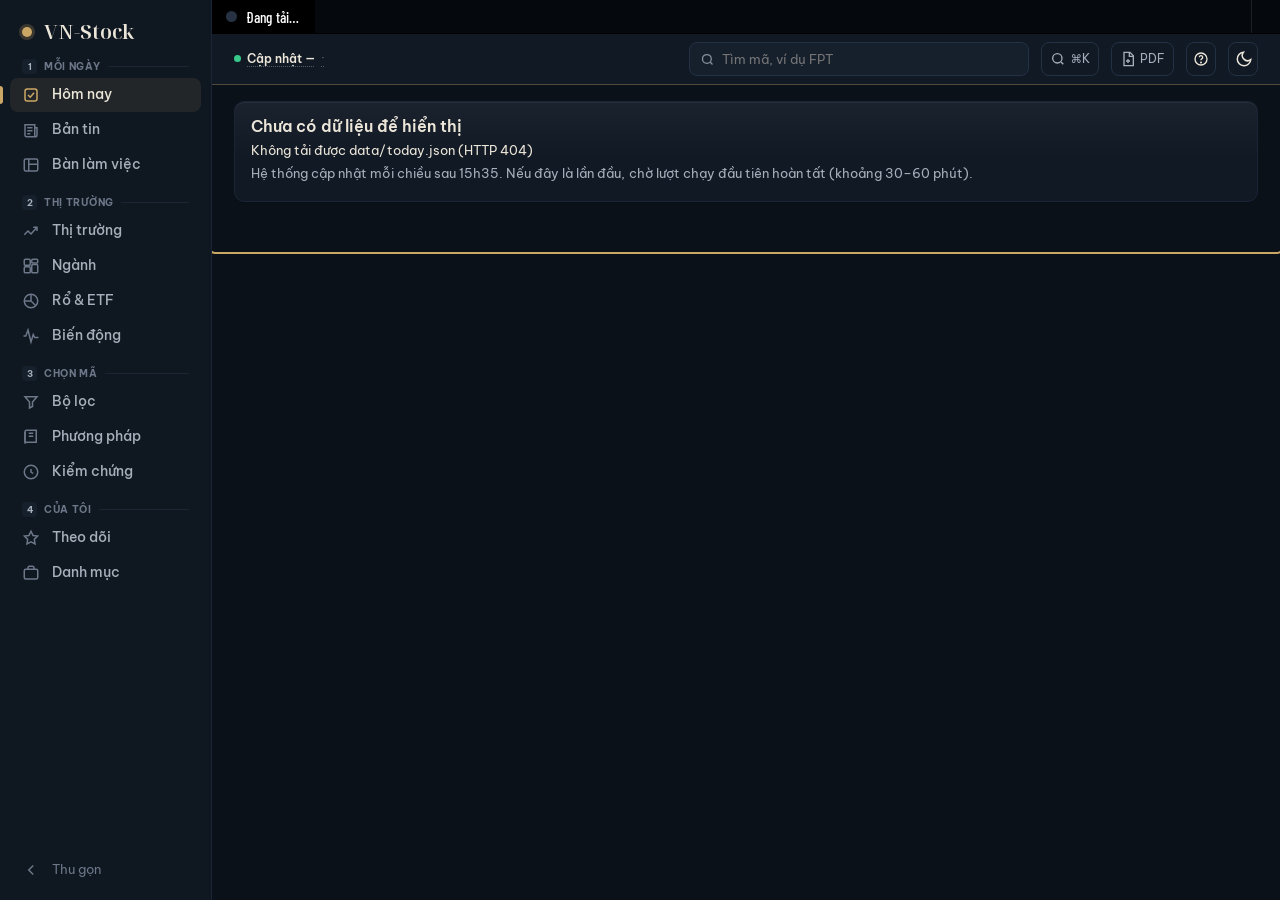
==== site/index.html @ 96131450 "Dividend-aware stops + grouped navigation - Dividend stocks (yield >= 5%, cash 3+ years): no tight t" ====
<!doctype html>
<html lang="vi">
<head>
<meta charset="utf-8">
<meta name="viewport" content="width=device-width,initial-scale=1,viewport-fit=cover">
<meta name="theme-color" content="#0B1119">
<meta name="robots" content="noindex,nofollow">
<title>VN-Stock</title>
<link rel="icon" href="data:image/svg+xml,<svg xmlns='http://www.w3.org/2000/svg' viewBox='0 0 32 32'><rect width='32' height='32' rx='8' fill='%2315202B'/><circle cx='9' cy='16' r='4' fill='%23F0444B' opacity='.4'/><circle cx='16' cy='16' r='4' fill='%23F4C32F' opacity='.4'/><circle cx='23' cy='16' r='4' fill='%232FD08F'/></svg>">
<link rel="manifest" href="manifest.webmanifest">
<script>try{document.documentElement.dataset.theme=JSON.parse(localStorage.getItem("vnstock_theme"))||"dark"}catch(e){document.documentElement.dataset.theme="dark"}</script>
<link rel="stylesheet" href="app.css">
</head>
<body>
<div id="demo"></div>
<div class="board" id="board" aria-label="Bảng điện: chỉ số, độ rộng, danh mục và mã biến động mạnh">
  <a class="bd-light" id="bdLight" href="#/" title="Đèn thị trường"><i></i><span>Đang tải…</span></a>
  <div class="bd-roll" id="ticker" tabindex="0"></div>
  <span class="bd-date" id="bdDate"></span>
</div>
<header class="top">
  <div class="top-in">
    <a class="brand" href="#/"><span class="brand-dot" id="brandDot"></span>VN-Stock</a>
    <span class="upd" id="upd" aria-live="polite"></span>
    <div class="ticker" id="ticker" aria-label="Chỉ số thị trường"></div>
    <div class="search">
      <input id="q" type="search" placeholder="Tìm mã, ví dụ FPT" autocomplete="off" aria-label="Tìm mã cổ phiếu">
      <div class="sugg" id="sugg" hidden></div>
    </div>
    <button class="iconbtn kbtn" data-pal title="Tìm nhanh (Ctrl/⌘+K hoặc phím /)" aria-label="Tìm nhanh"><svg width="16" height="16" viewBox="0 0 24 24" fill="none" stroke="currentColor" stroke-width="2"><circle cx="11" cy="11" r="7"/><path d="M20 20l-3.5-3.5"/></svg><span>⌘K</span></button>
    <button class="iconbtn pdfbtn" id="pdfBtn" title="Xuất PDF (trang này hoặc báo cáo tổng hợp)" aria-label="Xuất PDF"><svg width="16" height="16" viewBox="0 0 24 24" fill="none" stroke="currentColor" stroke-width="2"><path d="M6 2h9l5 5v15H6z"/><path d="M14 2v6h6"/><path d="M9 15h6M12 12v6"/></svg><span>PDF</span></button>
    <button class="iconbtn" id="theme" title="Đổi giao diện sáng/tối" aria-label="Đổi giao diện sáng/tối">
      <svg width="18" height="18" viewBox="0 0 24 24" fill="none" stroke="currentColor" stroke-width="2"><path d="M21 12.8A9 9 0 1 1 11.2 3a7 7 0 0 0 9.8 9.8z"/></svg>
    </button>
  </div>
</header>
<nav class="tabs" id="tabs">
  <span class="nav-g"><i>1</i>Mỗi ngày</span>
  <a href="#/" data-r="today"><svg viewBox="0 0 24 24" fill="none" stroke="currentColor" stroke-width="2"><rect x="4" y="4" width="16" height="16" rx="3"/><path d="M8 12l3 3 5-6"/></svg>Hôm nay</a>
  <a href="#/digest" data-r="digest"><svg viewBox="0 0 24 24" fill="none" stroke="currentColor" stroke-width="2"><path d="M4 5h13v14a2 2 0 0 0 2 2H6a2 2 0 0 1-2-2z"/><path d="M17 9h3v10a2 2 0 0 1-2 2"/><path d="M7 9h7M7 13h7M7 17h4"/></svg>Bản tin</a>
  <a href="#/desk" data-r="desk" class="nav-desk"><svg viewBox="0 0 24 24" fill="none" stroke="currentColor" stroke-width="2"><rect x="3" y="4" width="18" height="16" rx="2"/><path d="M9 4v16M9 11h12"/></svg>Bàn làm việc</a>
  <span class="nav-g"><i>2</i>Thị trường</span>
  <a href="#/market" data-r="market"><svg viewBox="0 0 24 24" fill="none" stroke="currentColor" stroke-width="2"><path d="M3 17l5-5 4 4 8-9"/><path d="M15 7h5v5"/></svg>Thị trường</a>
  <a href="#/sector" data-r="sector"><svg viewBox="0 0 24 24" fill="none" stroke="currentColor" stroke-width="2"><rect x="3" y="3" width="8" height="8" rx="1.5"/><rect x="13" y="3" width="8" height="5" rx="1.5"/><rect x="13" y="10" width="8" height="11" rx="1.5"/><rect x="3" y="13" width="8" height="8" rx="1.5"/></svg>Ngành</a>
  <a href="#/etf" data-r="etf" class="nav-wide"><svg viewBox="0 0 24 24" fill="none" stroke="currentColor" stroke-width="2"><circle cx="12" cy="12" r="9"/><path d="M12 3v9l6.4 6.4"/><path d="M12 12H3"/></svg>Rổ & ETF</a>
  <a href="#/swing" data-r="swing"><svg viewBox="0 0 24 24" fill="none" stroke="currentColor" stroke-width="2"><path d="M2 12h3l3-8 4 16 3-10 2 4h5"/></svg>Biến động</a>
  <span class="nav-g"><i>3</i>Chọn mã</span>
  <a href="#/screener" data-r="screener"><svg viewBox="0 0 24 24" fill="none" stroke="currentColor" stroke-width="2"><path d="M4 5h16l-6 7v6l-4 2v-8z"/></svg>Bộ lọc</a>
  <a href="#/guide" data-r="guide" class="nav-desk"><svg viewBox="0 0 24 24" fill="none" stroke="currentColor" stroke-width="2"><path d="M4 5a2 2 0 0 1 2-2h13v16H6a2 2 0 0 0-2 2z"/><path d="M4 19V5M9 7h6M9 11h6"/></svg>Phương pháp</a>
  <a href="#/backtest" data-r="backtest"><svg viewBox="0 0 24 24" fill="none" stroke="currentColor" stroke-width="2"><path d="M12 8v4l3 2"/><circle cx="12" cy="12" r="9"/></svg>Kiểm chứng</a>
  <span class="nav-g"><i>4</i>Của tôi</span>
  <a href="#/watch" data-r="watch"><svg viewBox="0 0 24 24" fill="none" stroke="currentColor" stroke-width="2"><path d="M12 3l2.7 5.6 6.1.9-4.4 4.3 1 6.1L12 17l-5.4 2.9 1-6.1L3.2 9.5l6.1-.9z"/></svg>Theo dõi</a>
  <a href="#/portfolio" data-r="portfolio"><svg viewBox="0 0 24 24" fill="none" stroke="currentColor" stroke-width="2"><rect x="3" y="7" width="18" height="13" rx="2"/><path d="M8 7V5a2 2 0 0 1 2-2h4a2 2 0 0 1 2 2v2"/></svg>Danh mục</a>
</nav>
<main id="app" tabindex="-1"><p class="muted">Đang tải…</p></main>
<script src="vendor/lightweight-charts.standalone.production.js"></script>
<script src="glossary.js"></script>
<script src="app.js"></script>
</body>
</html>
---- site/app.css ----
@font-face{font-family:"Be Vietnam Pro";font-weight:400;font-display:swap;src:url(vendor/fonts/be-vietnam-pro-vietnamese-400-normal.woff2) format("woff2");unicode-range:U+0102-0103,U+0110-0111,U+0128-0129,U+0168-0169,U+01A0-01A1,U+01AF-01B0,U+0300-0301,U+0303-0304,U+0308-0309,U+0323,U+0329,U+1EA0-1EF9,U+20AB}
@font-face{font-family:"Be Vietnam Pro";font-weight:400;font-display:swap;src:url(vendor/fonts/be-vietnam-pro-latin-ext-400-normal.woff2) format("woff2");unicode-range:U+0100-02BA,U+02BD-02C5,U+02C7-02CC,U+02CE-02D7,U+02DD-02FF,U+1D00-1DBF,U+1E00-1E9F,U+1EF2-1EFF,U+2020,U+20A0-20AB,U+20AD-20C0}
@font-face{font-family:"Be Vietnam Pro";font-weight:400;font-display:swap;src:url(vendor/fonts/be-vietnam-pro-latin-400-normal.woff2) format("woff2");unicode-range:U+0000-00FF,U+0131,U+0152-0153,U+02BB-02BC,U+02C6,U+02DA,U+02DC,U+2000-206F,U+20AC,U+2122,U+2191,U+2193,U+2212,U+2215}
@font-face{font-family:"Be Vietnam Pro";font-weight:500;font-display:swap;src:url(vendor/fonts/be-vietnam-pro-vietnamese-500-normal.woff2) format("woff2");unicode-range:U+0102-0103,U+0110-0111,U+0128-0129,U+0168-0169,U+01A0-01A1,U+01AF-01B0,U+0300-0301,U+0303-0304,U+0308-0309,U+0323,U+0329,U+1EA0-1EF9,U+20AB}
@font-face{font-family:"Be Vietnam Pro";font-weight:500;font-display:swap;src:url(vendor/fonts/be-vietnam-pro-latin-ext-500-normal.woff2) format("woff2");unicode-range:U+0100-02BA,U+02BD-02C5,U+02C7-02CC,U+02CE-02D7,U+02DD-02FF,U+1D00-1DBF,U+1E00-1E9F,U+1EF2-1EFF,U+2020,U+20A0-20AB,U+20AD-20C0}
@font-face{font-family:"Be Vietnam Pro";font-weight:500;font-display:swap;src:url(vendor/fonts/be-vietnam-pro-latin-500-normal.woff2) format("woff2");unicode-range:U+0000-00FF,U+0131,U+0152-0153,U+02BB-02BC,U+02C6,U+02DA,U+02DC,U+2000-206F,U+20AC,U+2122,U+2191,U+2193,U+2212,U+2215}
@font-face{font-family:"Be Vietnam Pro";font-weight:600;font-display:swap;src:url(vendor/fonts/be-vietnam-pro-vietnamese-600-normal.woff2) format("woff2");unicode-range:U+0102-0103,U+0110-0111,U+0128-0129,U+0168-0169,U+01A0-01A1,U+01AF-01B0,U+0300-0301,U+0303-0304,U+0308-0309,U+0323,U+0329,U+1EA0-1EF9,U+20AB}
@font-face{font-family:"Be Vietnam Pro";font-weight:600;font-display:swap;src:url(vendor/fonts/be-vietnam-pro-latin-ext-600-normal.woff2) format("woff2");unicode-range:U+0100-02BA,U+02BD-02C5,U+02C7-02CC,U+02CE-02D7,U+02DD-02FF,U+1D00-1DBF,U+1E00-1E9F,U+1EF2-1EFF,U+2020,U+20A0-20AB,U+20AD-20C0}
@font-face{font-family:"Be Vietnam Pro";font-weight:600;font-display:swap;src:url(vendor/fonts/be-vietnam-pro-latin-600-normal.woff2) format("woff2");unicode-range:U+0000-00FF,U+0131,U+0152-0153,U+02BB-02BC,U+02C6,U+02DA,U+02DC,U+2000-206F,U+20AC,U+2122,U+2191,U+2193,U+2212,U+2215}
@font-face{font-family:"Be Vietnam Pro";font-weight:700;font-display:swap;src:url(vendor/fonts/be-vietnam-pro-vietnamese-700-normal.woff2) format("woff2");unicode-range:U+0102-0103,U+0110-0111,U+0128-0129,U+0168-0169,U+01A0-01A1,U+01AF-01B0,U+0300-0301,U+0303-0304,U+0308-0309,U+0323,U+0329,U+1EA0-1EF9,U+20AB}
@font-face{font-family:"Be Vietnam Pro";font-weight:700;font-display:swap;src:url(vendor/fonts/be-vietnam-pro-latin-ext-700-normal.woff2) format("woff2");unicode-range:U+0100-02BA,U+02BD-02C5,U+02C7-02CC,U+02CE-02D7,U+02DD-02FF,U+1D00-1DBF,U+1E00-1E9F,U+1EF2-1EFF,U+2020,U+20A0-20AB,U+20AD-20C0}
@font-face{font-family:"Be Vietnam Pro";font-weight:700;font-display:swap;src:url(vendor/fonts/be-vietnam-pro-latin-700-normal.woff2) format("woff2");unicode-range:U+0000-00FF,U+0131,U+0152-0153,U+02BB-02BC,U+02C6,U+02DA,U+02DC,U+2000-206F,U+20AC,U+2122,U+2191,U+2193,U+2212,U+2215}

@font-face{font-family:"Barlow Condensed";font-weight:500;font-display:swap;src:url(vendor/fonts/barlow-condensed-vietnamese-500-normal.woff2) format("woff2");unicode-range:U+0102-0103,U+0110-0111,U+0128-0129,U+0168-0169,U+01A0-01A1,U+01AF-01B0,U+0300-0301,U+0303-0304,U+0308-0309,U+0323,U+0329,U+1EA0-1EF9,U+20AB}
@font-face{font-family:"Barlow Condensed";font-weight:500;font-display:swap;src:url(vendor/fonts/barlow-condensed-latin-ext-500-normal.woff2) format("woff2");unicode-range:U+0100-02BA,U+02BD-02C5,U+02C7-02CC,U+02CE-02D7,U+02DD-02FF,U+1D00-1DBF,U+1E00-1E9F,U+1EF2-1EFF,U+2020,U+20A0-20AB,U+20AD-20C0}
@font-face{font-family:"Barlow Condensed";font-weight:500;font-display:swap;src:url(vendor/fonts/barlow-condensed-latin-500-normal.woff2) format("woff2");unicode-range:U+0000-00FF,U+0131,U+0152-0153,U+02BB-02BC,U+02C6,U+02DA,U+02DC,U+2000-206F,U+20AC,U+2122,U+2191,U+2193,U+2212,U+2215,U+25A0,U+25B2,U+25BC}
@font-face{font-family:"Barlow Condensed";font-weight:600;font-display:swap;src:url(vendor/fonts/barlow-condensed-vietnamese-600-normal.woff2) format("woff2");unicode-range:U+0102-0103,U+0110-0111,U+0128-0129,U+0168-0169,U+01A0-01A1,U+01AF-01B0,U+0300-0301,U+0303-0304,U+0308-0309,U+0323,U+0329,U+1EA0-1EF9,U+20AB}
@font-face{font-family:"Barlow Condensed";font-weight:600;font-display:swap;src:url(vendor/fonts/barlow-condensed-latin-ext-600-normal.woff2) format("woff2");unicode-range:U+0100-02BA,U+02BD-02C5,U+02C7-02CC,U+02CE-02D7,U+02DD-02FF,U+1D00-1DBF,U+1E00-1E9F,U+1EF2-1EFF,U+2020,U+20A0-20AB,U+20AD-20C0}
@font-face{font-family:"Barlow Condensed";font-weight:600;font-display:swap;src:url(vendor/fonts/barlow-condensed-latin-600-normal.woff2) format("woff2");unicode-range:U+0000-00FF,U+0131,U+0152-0153,U+02BB-02BC,U+02C6,U+02DA,U+02DC,U+2000-206F,U+20AC,U+2122,U+2191,U+2193,U+2212,U+2215,U+25A0,U+25B2,U+25BC}
@font-face{font-family:"Barlow Condensed";font-weight:700;font-display:swap;src:url(vendor/fonts/barlow-condensed-vietnamese-700-normal.woff2) format("woff2");unicode-range:U+0102-0103,U+0110-0111,U+0128-0129,U+0168-0169,U+01A0-01A1,U+01AF-01B0,U+0300-0301,U+0303-0304,U+0308-0309,U+0323,U+0329,U+1EA0-1EF9,U+20AB}
@font-face{font-family:"Barlow Condensed";font-weight:700;font-display:swap;src:url(vendor/fonts/barlow-condensed-latin-ext-700-normal.woff2) format("woff2");unicode-range:U+0100-02BA,U+02BD-02C5,U+02C7-02CC,U+02CE-02D7,U+02DD-02FF,U+1D00-1DBF,U+1E00-1E9F,U+1EF2-1EFF,U+2020,U+20A0-20AB,U+20AD-20C0}
@font-face{font-family:"Barlow Condensed";font-weight:700;font-display:swap;src:url(vendor/fonts/barlow-condensed-latin-700-normal.woff2) format("woff2");unicode-range:U+0000-00FF,U+0131,U+0152-0153,U+02BB-02BC,U+02C6,U+02DA,U+02DC,U+2000-206F,U+20AC,U+2122,U+2191,U+2193,U+2212,U+2215,U+25A0,U+25B2,U+25BC}

/* Bàn làm việc VN-Stock: dày thông tin, bảng gọn, màu theo quy ước bảng điện VN */
:root{
  --bg:#EEF1F5; --surface:#FFFFFF; --sunk:#F3F5F8; --sunk-2:#E7EBF0; --ink:#121A24; --ink-2:#4F5B6B; --ink-3:#8590A0;
  --line:#DCE1E8; --line-2:#EBEEF2; --brand:#1F3C88; --brand-2:#E6ECF8; --brand-ink:#FFFFFF;
  --up:#08875B; --down:#D22F35; --ref:#A87C00; --ceil:#8E2FC9; --floor:#137FB0;
  --up-bg:#E2F4EC; --down-bg:#FBE7E8; --ref-bg:#FAF1D8;
  --lamp-off:#C4CBD5;
  --r:8px; --r-s:5px;
  color-scheme:light;
}
@media (prefers-color-scheme:dark){:root:not([data-theme="light"]){
  --bg:#0B1016; --surface:#121921; --sunk:#171F29; --sunk-2:#1D2732; --ink:#E4E9F0; --ink-2:#9DA9B8; --ink-3:#6B7888;
  --line:#243040; --line-2:#1C2531; --brand:#8FA8F5; --brand-2:#1B2640; --brand-ink:#0B1016;
  --up:#2CC08A; --down:#F25A60; --ref:#E3B83A; --ceil:#C27DF2; --floor:#4AB7E6;
  --up-bg:#10301F; --down-bg:#3A181A; --ref-bg:#342A0E; --lamp-off:#2A3442; color-scheme:dark;
}}
:root[data-theme="dark"]{
  --bg:#0B1016; --surface:#121921; --sunk:#171F29; --sunk-2:#1D2732; --ink:#E4E9F0; --ink-2:#9DA9B8; --ink-3:#6B7888;
  --line:#243040; --line-2:#1C2531; --brand:#8FA8F5; --brand-2:#1B2640; --brand-ink:#0B1016;
  --up:#2CC08A; --down:#F25A60; --ref:#E3B83A; --ceil:#C27DF2; --floor:#4AB7E6;
  --up-bg:#10301F; --down-bg:#3A181A; --ref-bg:#342A0E; --lamp-off:#2A3442; color-scheme:dark;
}

*{box-sizing:border-box}
html{-webkit-text-size-adjust:100%}
body{margin:0;background:var(--bg);color:var(--ink);font:400 13px/1.45 "Be Vietnam Pro",system-ui,sans-serif;
  font-variant-numeric:tabular-nums;padding-bottom:64px}
@media (max-width:700px){body{font-size:13.5px}}
a{color:var(--brand);text-decoration:none}
a:hover{text-decoration:underline}
button,input,select,textarea{font:inherit;color:inherit}
:focus-visible{outline:2px solid var(--brand);outline-offset:1px;border-radius:3px}
h1,h2,h3{line-height:1.25;margin:0;text-wrap:balance}
h1{font-size:1.25rem;font-weight:700;letter-spacing:-.01em}
h2{font-size:.98rem;font-weight:700}
h3{font-size:.9rem;font-weight:600}
p{margin:.35em 0}
small,.muted{color:var(--ink-2)}
.faint{color:var(--ink-3)}
.up{color:var(--up)} .down{color:var(--down)} .ref{color:var(--ref)} .ceil{color:var(--ceil)} .floor{color:var(--floor)}
.num{text-align:right;white-space:nowrap}
b,strong{font-weight:600}

/* ---------- khung ---------- */
.top{position:sticky;top:env(safe-area-inset-top,0px);z-index:35;background:var(--surface);border-bottom:1px solid var(--line)}
.top-in{max-width:1760px;margin:0 auto;padding:6px 14px;display:flex;gap:10px;align-items:center}
.brand{font-weight:700;font-size:.95rem;display:flex;gap:7px;align-items:center;color:var(--ink);white-space:nowrap}
.brand-dot{width:9px;height:9px;border-radius:50%;background:var(--lamp-off)}
.ticker{display:flex;gap:14px;overflow:hidden;flex:1;min-width:0;font-size:.82rem;white-space:nowrap;mask-image:linear-gradient(90deg,#000 92%,transparent)}
.ticker span b{font-weight:600;margin-right:4px}
.search{width:240px;position:relative;flex:none}
.search input{width:100%;padding:5px 10px;border-radius:6px;border:1px solid var(--line);background:var(--sunk)}
.sugg{position:absolute;left:0;right:0;top:110%;background:var(--surface);border:1px solid var(--line);
  border-radius:var(--r);box-shadow:0 8px 24px rgba(0,0,0,.12);max-height:340px;overflow:auto;z-index:40}
.sugg a{display:flex;gap:8px;padding:6px 10px;color:var(--ink);align-items:center}
.sugg a:hover,.sugg a.on{background:var(--sunk);text-decoration:none}
.iconbtn{border:1px solid var(--line);background:var(--surface);border-radius:6px;width:30px;height:30px;
  display:grid;place-items:center;cursor:pointer;flex:none}
@media (max-width:700px){.ticker{display:none}.search{flex:1;width:auto}}
main{max-width:1760px;margin:0 auto;padding:12px 14px 40px}
.tabs{position:fixed;bottom:0;left:0;right:0;z-index:30;background:var(--surface);border-top:1px solid var(--line);
  display:grid;grid-template-columns:repeat(6,1fr);padding-bottom:env(safe-area-inset-bottom,0px)}
.tabs a{display:flex;flex-direction:column;align-items:center;gap:1px;padding:6px 2px 7px;color:var(--ink-2);font-size:.68rem;font-weight:500}
.tabs a svg{width:20px;height:20px}
.tabs a.on{color:var(--brand)}
.tabs a:hover{text-decoration:none}
@media (min-width:980px){
  body{padding-bottom:0}
  .tabs{position:sticky;top:43px;bottom:auto;border-top:0;border-bottom:1px solid var(--line);background:var(--surface);
    display:flex;justify-content:flex-start;gap:0;padding:0 max(14px,calc((100vw - 1480px)/2 + 14px))}
  .tabs a{flex-direction:row;gap:6px;font-size:.84rem;padding:7px 14px;border-bottom:2px solid transparent}
  .tabs a.on{border-bottom-color:var(--brand)}
  .tabs a svg{width:15px;height:15px}
}

/* ---------- lưới & khối ---------- */
.g{display:grid;gap:10px;grid-template-columns:minmax(0,1fr)}
.g>*,.stack>*,.picks>*,.rows>*,.pickw>*,.pick>*{min-width:0}
.g>*{min-width:0}
.g{align-items:start}
@media (min-width:860px){
  .g2{grid-template-columns:1fr 1fr}.g3{grid-template-columns:repeat(3,1fr)}.g4{grid-template-columns:repeat(4,1fr)}
  .g-side{grid-template-columns:260px 1fr}.g-main{grid-template-columns:minmax(0,2fr) minmax(0,1fr)}
  .g-today{grid-template-columns:300px minmax(0,1fr) 320px}
  .span2{grid-column:span 2}.span3{grid-column:span 3}
}
@media (min-width:860px) and (max-width:1180px){.g-today{grid-template-columns:280px minmax(0,1fr)}.g-today>.col3{grid-column:1/-1}}
.panel{background:var(--surface);border:1px solid var(--line);border-radius:var(--r);padding:10px 12px;min-width:0}
.panel.flush{padding:0;overflow:hidden}
.ph{display:flex;align-items:baseline;gap:8px;margin:0 0 8px;flex-wrap:wrap}
.panel.flush .ph{padding:9px 12px 0;margin-bottom:6px}
.ph h2,.ph h3{font-size:.88rem}
.ph .meta{margin-left:auto;color:var(--ink-3);font-size:.76rem}
.sec{margin-top:12px}
.stack{display:grid;gap:10px;align-content:start;grid-template-columns:minmax(0,1fr)}
.note{background:var(--ref-bg);border-radius:6px;padding:7px 10px;font-size:.82rem}
.demo-banner{background:var(--down);color:#fff;text-align:center;padding:4px 12px;font-size:.8rem;font-weight:600}
.pill{display:inline-flex;align-items:center;gap:3px;padding:1px 7px;border-radius:999px;font-size:.72rem;font-weight:600;
  background:var(--sunk-2);color:var(--ink-2);white-space:nowrap;line-height:1.5}
.pill.buy{background:var(--up-bg);color:var(--up)}
.pill.sell{background:var(--down-bg);color:var(--down)}
.pill.wait{background:var(--ref-bg);color:var(--ref)}
.pill.brand{background:var(--brand-2);color:var(--brand)}
.btn{display:inline-flex;align-items:center;gap:5px;border:1px solid var(--line);background:var(--surface);
  border-radius:6px;padding:5px 11px;cursor:pointer;font-weight:600;font-size:.84rem}
.btn.primary{background:var(--brand);color:var(--brand-ink);border-color:var(--brand)}
.btn:disabled{opacity:.5;cursor:default}
.seg{display:inline-flex;background:var(--sunk-2);border-radius:6px;padding:2px;gap:1px;flex-wrap:wrap}
.seg button{border:0;background:transparent;padding:3px 9px;border-radius:5px;cursor:pointer;font-size:.78rem;color:var(--ink-2)}
.seg button.on{background:var(--surface);color:var(--ink);font-weight:600;box-shadow:0 1px 2px rgba(0,0,0,.08)}
details>summary{cursor:pointer;color:var(--brand);font-weight:500;list-style:none}
details>summary::-webkit-details-marker{display:none}
details>summary::before{content:"▸ "}
details[open]>summary::before{content:"▾ "}

/* ---------- chỉ số dạng lưới (KPI) ---------- */
.kpis{display:grid;grid-template-columns:repeat(auto-fill,minmax(108px,1fr));gap:0;border:1px solid var(--line-2);border-radius:6px;overflow:hidden}
.kpis>div{padding:5px 8px;border-right:1px solid var(--line-2);border-bottom:1px solid var(--line-2);min-width:0}
.kpis dt{font-size:.7rem;color:var(--ink-3);white-space:nowrap;overflow:hidden;text-overflow:ellipsis}
.kpis dd{margin:0;font-weight:600;font-size:.86rem;white-space:nowrap;overflow:hidden;text-overflow:ellipsis}
.kpis.lg dd{font-size:1rem}
.kv{display:grid;grid-template-columns:auto 1fr;gap:3px 12px;font-size:.84rem}
.kv dt{color:var(--ink-2)} .kv dd{margin:0;text-align:right;font-weight:600}

/* ---------- đèn thị trường (điểm nhấn duy nhất) ---------- */
.lamps{display:inline-flex;gap:6px;padding:6px 8px;background:#10161E;border-radius:999px}
.lamp{width:22px;height:22px;border-radius:50%;background:var(--lamp-off);opacity:.3}
.lamp.on{opacity:1}
.lamp.red.on{background:#F0444B;box-shadow:0 0 0 3px rgba(240,68,75,.25),0 0 18px rgba(240,68,75,.7)}
.lamp.yellow.on{background:#F4C32F;box-shadow:0 0 0 3px rgba(244,195,47,.25),0 0 18px rgba(244,195,47,.7)}
.lamp.green.on{background:#2FD08F;box-shadow:0 0 0 3px rgba(47,208,143,.25),0 0 18px rgba(47,208,143,.7)}
.signal{display:flex;gap:12px;align-items:center}
.exposure{font-size:1.5rem;font-weight:700;line-height:1;letter-spacing:-.02em}
.checks{list-style:none;padding:0;margin:6px 0 0;display:grid;gap:2px;font-size:.8rem}
.checks li::before{content:"✕";display:inline-block;width:1.3em;color:var(--down);font-weight:700}
.checks li.ok::before{content:"✓";color:var(--up)}

/* ---------- bảng ---------- */
.tw{overflow:auto;-webkit-overflow-scrolling:touch;max-width:100%}
.tw.tall{max-height:72vh}
table{border-collapse:collapse;width:100%;font-size:.8rem}
th,td{padding:4px 7px;text-align:right;white-space:nowrap;border-bottom:1px solid var(--line-2)}
th{font-weight:600;color:var(--ink-2);background:var(--sunk);position:sticky;top:0;z-index:2;cursor:pointer;user-select:none;font-size:.74rem}
th.l,td.l{text-align:left}
td.sym,th.sym{text-align:left;position:sticky;left:0;z-index:1;background:var(--surface);font-weight:700}
th.sym{z-index:3;background:var(--sunk)}
td.sym a{color:var(--ink)}
tbody tr:hover td{background:var(--sunk)}
tr.hl td{background:var(--brand-2)}
th.sorted::after{content:" ▾"} th.sorted.asc::after{content:" ▴"}
td.wrap{white-space:normal;min-width:180px}
.bar{display:inline-block;height:5px;border-radius:3px;vertical-align:middle;margin-right:5px}
.score{display:inline-block;min-width:28px;padding:0 4px;border-radius:4px;font-weight:600;text-align:center;font-size:.76rem}
.minibar{position:relative;height:6px;background:var(--sunk-2);border-radius:3px;min-width:46px}
.minibar i{position:absolute;left:0;top:0;bottom:0;border-radius:3px}

/* ---------- danh sách hành động ---------- */
.acts{display:grid;gap:6px}
.act{display:grid;grid-template-columns:4px 1fr;background:var(--surface);border:1px solid var(--line);border-radius:6px;overflow:hidden;color:inherit}
.act:hover{text-decoration:none;border-color:var(--brand)}
.act::before{content:"";background:var(--up)}
.act.sell::before{background:var(--down)} .act.wait::before{background:var(--ref)} .act.hold::before{background:var(--ink-3)}
.act-in{padding:7px 10px;display:grid;gap:4px}
.act-head{display:flex;gap:7px;align-items:baseline;flex-wrap:wrap}
.sym{font-weight:700;letter-spacing:.01em}
.act .sym{font-size:1rem}
.act-nums{display:grid;grid-template-columns:repeat(4,minmax(0,1fr));gap:2px 10px;font-size:.8rem}
.act-nums small{display:block;font-size:.68rem;color:var(--ink-3)}
.why{font-size:.78rem;color:var(--ink-2)}
.empty{padding:16px;text-align:center;color:var(--ink-2);border:1px dashed var(--line);border-radius:6px;font-size:.84rem}

/* ---------- bộ lọc ---------- */
.filters{display:flex;flex-wrap:wrap;gap:8px;align-items:flex-end}
.field{display:grid;gap:2px}
.field label{font-size:.7rem;color:var(--ink-2)}
.field input,.field select{padding:4px 7px;border:1px solid var(--line);border-radius:5px;background:var(--surface);min-width:0}
.field.w60 input{width:64px}.field.w90 input,.field.w90 select{width:96px}.field.w140 select,.field.w140 input{width:150px}.field.w200 select{width:210px}
.views{display:flex;gap:4px;flex-wrap:wrap;margin:8px 0}
.views button{border:1px solid var(--line);background:var(--surface);border-radius:999px;padding:3px 11px;font-size:.78rem;cursor:pointer}
.views button.on{background:var(--brand);color:var(--brand-ink);border-color:var(--brand)}
.weights{display:grid;gap:6px;grid-template-columns:repeat(auto-fill,minmax(220px,1fr))}
.w-item{border:1px solid var(--line-2);border-radius:6px;padding:6px 9px}
.w-item header{display:flex;justify-content:space-between;align-items:center;gap:6px;font-size:.8rem}
.w-item input[type=range]{width:100%;margin:2px 0}
.w-item p{font-size:.72rem;color:var(--ink-2);margin:0}
.w-item .rel{font-size:.7rem}

/* ---------- ngành ---------- */
.sec-list{display:grid;gap:1px;max-height:78vh;overflow:auto}
.sec-list button{display:grid;grid-template-columns:1fr auto auto;gap:6px;text-align:left;border:0;background:transparent;padding:5px 8px;border-radius:5px;cursor:pointer;font-size:.8rem;align-items:center}
.sec-list button:hover{background:var(--sunk)}
.sec-list button.on{background:var(--brand-2);color:var(--brand);font-weight:600}
.sec-list button.sub{padding-left:20px;font-size:.76rem;color:var(--ink-2)}
.quad{display:inline-block;width:8px;height:8px;border-radius:2px;margin-right:5px;vertical-align:0}
.podium{display:grid;gap:8px;grid-template-columns:repeat(auto-fill,minmax(200px,1fr))}
.podium .panel{border-top:3px solid var(--brand)}
.podium .rank{font-size:.72rem;color:var(--ink-3)}

/* ---------- chi tiết mã ---------- */
.stock-head{display:flex;flex-wrap:wrap;gap:4px 16px;align-items:flex-end;margin-bottom:8px}
.stock-head .px{font-size:1.7rem;font-weight:700;line-height:1}
.chart{height:400px;border:1px solid var(--line);border-radius:var(--r);overflow:hidden;background:var(--surface)}
.chart.sm{height:230px}.chart.xs{height:130px}.chart.md{height:300px}
.toolbar{display:flex;flex-wrap:wrap;gap:4px;margin:6px 0;align-items:center}
.chip{border:1px solid var(--line);background:var(--surface);border-radius:999px;padding:2px 9px;font-size:.74rem;cursor:pointer}
.chip.on{background:var(--brand);color:var(--brand-ink);border-color:var(--brand)}
.subtabs{display:flex;gap:2px;overflow-x:auto;border-bottom:1px solid var(--line);margin:10px 0}
.subtabs button{border:0;background:none;padding:7px 11px;cursor:pointer;color:var(--ink-2);font-weight:500;font-size:.84rem;
  border-bottom:2px solid transparent;white-space:nowrap}
.subtabs button.on{color:var(--ink);border-bottom-color:var(--brand)}
.gauge{height:6px;border-radius:3px;background:linear-gradient(90deg,var(--down),var(--ref),var(--up));position:relative;margin:6px 0 10px}
.gauge i{position:absolute;top:-4px;width:3px;height:14px;border-radius:2px;background:var(--ink);transform:translateX(-1px)}
.vrange{position:relative;height:50px;margin:6px 4px 2px}
.vrange .track{position:absolute;left:0;right:0;top:22px;height:7px;border-radius:4px;background:var(--sunk-2)}
.vrange .zone{position:absolute;top:22px;height:7px;border-radius:4px}
.vrange .mk{position:absolute;top:6px;transform:translateX(-50%);font-size:.68rem;text-align:center;white-space:nowrap}
.vrange .mk::after{content:"";display:block;width:2px;height:20px;margin:2px auto 0;background:currentColor}
.svgchart{width:100%;height:auto;display:block}
.svgchart text{fill:var(--ink-2);font-size:10px}
.leg{display:flex;flex-wrap:wrap;gap:10px;font-size:.74rem;color:var(--ink-2)}
.leg i{display:inline-block;width:9px;height:9px;border-radius:2px;margin-right:4px;vertical-align:-1px}
.tags{display:flex;flex-wrap:wrap;gap:4px}
.ev{display:grid;grid-template-columns:78px 1fr;gap:2px 8px;font-size:.8rem;padding:4px 0;border-bottom:1px dashed var(--line-2)}
.ev:last-child{border-bottom:0}
.ev time{color:var(--ink-3);font-size:.74rem}
.assump{display:grid;gap:8px;grid-template-columns:repeat(auto-fill,minmax(150px,1fr))}
.heat{display:grid;gap:3px;grid-template-columns:repeat(auto-fill,minmax(128px,1fr))}
.heat a{border-radius:5px;padding:6px 8px;color:#fff;font-size:.74rem;line-height:1.3}
.heat a:hover{text-decoration:none;filter:brightness(1.1)}
.heat b{display:block;font-size:.9rem}
.form-row{display:grid;gap:8px;grid-template-columns:1.1fr 1fr 1fr 1.2fr auto;align-items:end}
@media (max-width:640px){.form-row{grid-template-columns:1fr 1fr}}
.toast{position:fixed;left:50%;bottom:80px;transform:translateX(-50%);background:var(--ink);color:var(--bg);
  padding:7px 14px;border-radius:999px;font-size:.84rem;z-index:50}
.fp{display:grid;grid-template-columns:52px 1fr 1fr;gap:1px 6px;font-size:.72rem;align-items:center}
.fp .b,.fp .s{height:12px;border-radius:2px}
.fp .s{justify-self:end;background:var(--down)} .fp .b{background:var(--up)}
.fp .p{text-align:right;color:var(--ink-2)}
.fp .p.poc{color:var(--ink);font-weight:700}
@media (prefers-reduced-motion:no-preference){
  .lamp.on{animation:glow 2.4s ease-in-out 1}
  @keyframes glow{0%{filter:brightness(.6)}40%{filter:brightness(1.25)}100%{filter:none}}
}
/* ---------- tiện ích bố cục ---------- */
.only-m{display:block}.only-d{display:none}
@media (min-width:860px){.only-m{display:none}.only-d{display:block}.sec-list.only-d{display:grid}}
.act-in .tags .pill{font-weight:500;font-size:.7rem}
.ph select{font-size:.76rem;padding:2px 4px;border:1px solid var(--line);border-radius:5px;background:var(--surface)}
.podium .checks{margin:6px 0}
.ticker>span{display:inline-flex;gap:3px;align-items:baseline}
.kpis.c2{grid-template-columns:repeat(2,minmax(0,1fr))}
.kpis.c2 dd{white-space:normal}
.gtree{display:grid;gap:6px;grid-template-columns:repeat(auto-fill,minmax(230px,1fr));max-height:420px;overflow:auto;padding:2px}
.gnode{border:1px solid var(--line-2);border-radius:6px;padding:5px 8px;display:grid;gap:1px;align-content:start}
.gnode label{display:flex;gap:5px;align-items:center;font-size:.78rem;cursor:pointer}
.gnode .gind{padding-left:16px;color:var(--ink-2);font-size:.74rem}

/* ---------- định giá so sánh (P/E nổi bật) ---------- */
.hero{border-color:color-mix(in srgb,var(--brand) 45%,var(--line));box-shadow:inset 3px 0 0 var(--brand)}
.hlp{border-color:color-mix(in srgb,var(--brand) 30%,var(--line))}
.bigs{display:grid;gap:6px;grid-template-columns:repeat(auto-fill,minmax(140px,1fr))}
.bigs.c2{grid-template-columns:repeat(2,minmax(0,1fr))}
.big{border:1px solid var(--line-2);border-radius:6px;padding:6px 9px;display:grid;gap:1px;min-width:0}
.big>small{font-size:.7rem;color:var(--ink-3)}
.big>b{font-size:1.35rem;font-weight:700;line-height:1.15;letter-spacing:-.01em}
.big>b small{font-size:.8rem;font-weight:500;color:var(--ink-2)}
.big>span{font-size:.72rem;color:var(--ink-2)}
.big.hlb{background:var(--brand-2);border-color:color-mix(in srgb,var(--brand) 35%,transparent)}
.big.hlb>small{color:var(--brand);font-weight:600}
.bigs.c2 .big>b{font-size:1.1rem}
.kpis>div.hl{background:var(--brand-2)}
.kpis>div.hl dt{color:var(--brand);font-weight:600}
.kpis>div.hl dd small{font-weight:500;font-size:.7rem;color:var(--ink-2)}
.kpis.khead{margin-bottom:4px;grid-template-columns:repeat(auto-fill,minmax(150px,1fr))}
.kpis.khead dd{font-size:1.05rem}
th.hlc,td.hlc{background:color-mix(in srgb,var(--brand) 7%,var(--surface))}
th.hlc{color:var(--brand)}
tbody tr:hover td.hlc{background:color-mix(in srgb,var(--brand) 12%,var(--surface))}
tr.mk td{background:var(--sunk);font-weight:600}
tr.mk td.hlc{background:color-mix(in srgb,var(--brand) 12%,var(--sunk))}
tr.me td{background:var(--brand-2);font-weight:600}
table.cmp tr.gh th{font-size:.68rem;text-transform:uppercase;letter-spacing:.04em;top:0}
table.cmp thead tr:nth-child(2) th{top:24px}
.mktp{font-weight:500;text-decoration:none!important}
.mktp b{font-weight:700}
.sec-list button.ovb{color:var(--brand);font-weight:600}
.pebars{display:grid;gap:2px}
.pb-row{display:grid;grid-template-columns:minmax(120px,220px) 1fr 48px minmax(150px,210px);gap:8px;align-items:center;padding:2px 4px;border-radius:4px;color:inherit;font-size:.8rem}
a.pb-row:hover{background:var(--sunk);text-decoration:none}
.pb-row.mkt{background:var(--sunk);margin-bottom:4px}
.pb-row .nm{white-space:nowrap;overflow:hidden;text-overflow:ellipsis}
.pb-row .v{text-align:right;font-size:.9rem}
.pb-row .d{font-size:.72rem;white-space:nowrap}
.trk{position:relative;height:14px;background:var(--sunk);border-radius:3px}
.trk .bar{position:absolute;left:0;top:3px;bottom:3px;border-radius:2px;opacity:.85}
.trk .band{position:absolute;top:0;bottom:0;background:color-mix(in srgb,var(--brand) 18%,transparent);border-radius:2px}
.trk .tick{position:absolute;top:-1px;bottom:-1px;width:2px;background:var(--ink);transform:translateX(-1px)}
.trk .mk{position:absolute;top:-3px;bottom:-3px;width:2px;background:var(--down);transform:translateX(-1px);opacity:.8}
.trk em{position:absolute;right:2px;top:-3px;font-style:normal;font-weight:700;color:#fff}
@media (max-width:700px){.pb-row{grid-template-columns:135px 1fr 40px}.pb-row .d{grid-column:1/-1;padding-left:2px;margin-top:-2px}}
.multi{display:grid;gap:6px;grid-template-columns:repeat(auto-fill,minmax(210px,1fr))}
.mcell{border:1px solid var(--line-2);border-radius:6px;padding:5px 8px;color:inherit;display:grid;gap:2px}
.mcell:hover{border-color:var(--brand);text-decoration:none}
.mcell .mh{display:flex;justify-content:space-between;gap:6px;font-size:.78rem}
.mcell .mh b{white-space:nowrap;overflow:hidden;text-overflow:ellipsis}
.mcell .mf{display:flex;justify-content:space-between;align-items:center;font-size:.7rem;color:var(--ink-3)}
table.ctx td,table.ctx th{padding:3px 6px}
@media (min-width:860px){.stack.sticky{position:sticky;top:92px}}
/* ---------- bàn quyết định (Hôm nay) ---------- */
:root{--a0:var(--brand);--a1:var(--floor);--a2:var(--ref);--a3:var(--ceil);--a4:var(--up)}
.deck{display:grid;gap:0;grid-template-columns:minmax(250px,1.25fr) minmax(220px,1fr) minmax(220px,1fr) minmax(200px,.95fr) minmax(190px,.85fr);
  background:var(--surface);border:1px solid var(--line);border-radius:10px;overflow:hidden;box-shadow:inset 4px 0 0 var(--lc)}
.dk{padding:10px 14px;border-left:1px solid var(--line-2);display:grid;gap:4px;align-content:start;min-width:0}
.dk:first-child{border-left:0}
.dk>small{color:var(--ink-3);font-size:.72rem}
.dk p{font-size:.8rem;margin:2px 0}
.dk.light .exposure{font-size:1.9rem}
.dk-big{display:flex;align-items:baseline;gap:6px;flex-wrap:wrap}
.dk-big b{font-size:1.45rem;font-weight:700;letter-spacing:-.01em;line-height:1.1}
.dk-big span{font-size:.78rem;color:var(--ink-2);margin-right:6px}
.dk.hlb{background:var(--brand-2)}
.dk-link{font-size:.76rem;font-weight:600}
svg.mini{display:block;flex:none}
svg.mini.wide{width:100%;height:44px}
.adbar{height:8px;border-radius:4px;background:var(--down);overflow:hidden}
.adbar i{display:block;height:100%;background:var(--up)}
.dk.todo{gap:5px}
.tdo{display:flex;align-items:baseline;gap:6px;border:1px solid var(--line);background:var(--surface);border-radius:7px;padding:5px 9px;cursor:pointer;text-align:left;font-size:.8rem}
.tdo b{font-size:1.05rem}
.tdo span{margin-left:auto;color:var(--ink-3);font-size:.72rem}
.tdo.buy{border-color:color-mix(in srgb,var(--up) 45%,var(--line));background:var(--up-bg)}
.tdo.sell{border-color:color-mix(in srgb,var(--down) 45%,var(--line));background:var(--down-bg)}
.tdo:disabled{opacity:.45;cursor:default;background:var(--surface)}
@media (max-width:1180px){.deck{grid-template-columns:repeat(2,minmax(0,1fr))}.dk{border-top:1px solid var(--line-2)}.dk.light{grid-column:1/-1;border-top:0}.dk:nth-child(2n){border-left:0}}
@media (max-width:560px){.deck{grid-template-columns:1fr}.dk{border-left:0}}
/* thẻ mua */
.picks{display:grid;gap:8px;grid-template-columns:minmax(0,1fr)}
.pick{display:grid;gap:8px;grid-template-columns:minmax(0,1fr);padding:10px 12px;border:1px solid var(--line);border-left:4px solid var(--up);border-radius:8px;color:inherit;background:var(--surface)}
.pick:hover{text-decoration:none;border-color:var(--brand);border-left-color:var(--up)}
.pick.sell{border-left-color:var(--down)} .pick.wait{border-left-color:var(--ref)}
.pk-head{display:flex;justify-content:space-between;gap:10px;align-items:flex-start;flex-wrap:wrap}
.pk-head .sym{font-size:1.15rem}
.pk-name{display:block;color:var(--ink-3);font-size:.74rem;margin-top:1px;max-width:340px;white-space:nowrap;overflow:hidden;text-overflow:ellipsis}
.pk-px{display:flex;gap:10px;align-items:center;text-align:right}
.pk-px b{font-size:1.1rem;display:block;line-height:1.1}
.pk-px small{font-size:.74rem}
.pk-facts{display:grid;grid-template-columns:repeat(4,minmax(0,1fr));gap:0;border:1px solid var(--line-2);border-radius:6px;overflow:hidden}
.pk-facts>div{padding:5px 8px;border-left:1px solid var(--line-2);min-width:0}
.pk-facts>div:first-child{border-left:0}
.pk-facts small{display:block;font-size:.68rem;color:var(--ink-3);white-space:nowrap;overflow:hidden;text-overflow:ellipsis}
.pk-facts b{font-size:.88rem;white-space:nowrap}
.pk-facts .hlf{background:var(--brand-2)} .pk-facts .hlf>small:first-child{color:var(--brand);font-weight:600}
@media (max-width:640px){.pk-facts{grid-template-columns:repeat(2,minmax(0,1fr))}.pk-facts>div:nth-child(3){border-left:0}.pk-facts>div:nth-child(n+3){border-top:1px solid var(--line-2)}}
.pick .why{margin:0;font-size:.78rem;color:var(--ink-2)}
/* thước giá */
.ladder{position:relative;height:56px;margin:2px 6px 0}
.ladder .lt{position:absolute;left:0;right:0;top:16px;height:8px;border-radius:4px;background:var(--sunk-2)}
.ladder .lz{position:absolute;top:16px;height:8px}
.ladder .lz.risk{background:color-mix(in srgb,var(--down) 35%,transparent);border-radius:4px 0 0 4px}
.ladder .lz.buy{background:var(--up);opacity:.85}
.ladder .lz.gain{background:color-mix(in srgb,var(--up) 22%,transparent);border-radius:0 4px 4px 0}
.ladder .lk{position:absolute;top:12px;width:2px;height:16px;background:var(--up);transform:translateX(-1px)}
.ladder .lk.stop{background:var(--down)}
.ladder .lp{position:absolute;top:13px;width:14px;height:14px;border-radius:50%;background:var(--ink);border:2px solid var(--surface);transform:translateX(-7px);box-shadow:0 0 0 1px var(--ink)}
.ladder .lp em{position:absolute;bottom:15px;left:50%;transform:translateX(-50%);font-style:normal;font-size:.7rem;font-weight:700;white-space:nowrap}
.ladder .ll{position:absolute;top:29px;font-size:.66rem;color:var(--ink-2);white-space:nowrap}
.ladder .ll.c{transform:translateX(-50%)} .ladder .ll.r{transform:translateX(-100%)}
/* danh sách hàng gọn */
.rows{display:grid;grid-template-columns:minmax(0,1fr)}
.row{display:grid;grid-template-columns:minmax(0,1fr) auto auto;gap:10px;align-items:center;padding:6px 2px;border-bottom:1px solid var(--line-2);color:inherit}
.row:last-child{border-bottom:0}
.row:hover{text-decoration:none;background:var(--sunk)}
.r-main{min-width:0}
.r-main b{font-weight:700;display:flex;gap:5px;align-items:center}
.r-main small{display:block;color:var(--ink-3);font-size:.72rem;white-space:nowrap;overflow:hidden;text-overflow:ellipsis}
.r-mid{display:flex;gap:8px;align-items:center}
.r-val{text-align:right;white-space:nowrap}
.r-val small{display:block;font-size:.7rem;color:var(--ink-3)}
.ring{display:inline-grid;place-items:center;border-radius:50%;background:conic-gradient(var(--c) calc(var(--v)*1%),var(--sunk-2) 0);flex:none}
.ring>span{display:grid;place-items:center;width:calc(100% - 6px);height:calc(100% - 6px);border-radius:50%;background:var(--surface);font-size:.68rem;font-weight:700}
.bar1{display:block;width:54px;height:6px;border-radius:3px;background:var(--sunk-2);overflow:hidden}
.bar1 i{display:block;height:100%}
.alloc{display:flex;height:26px;border-radius:6px;overflow:hidden;gap:2px}
.alloc i{display:flex;align-items:center;justify-content:center;color:#fff;font-style:normal;font-size:.7rem;font-weight:600;min-width:0;overflow:hidden;white-space:nowrap}
table.ctx{table-layout:fixed}
table.ctx td.l{white-space:normal;line-height:1.25}
table.ctx td.l small{display:block;color:var(--ink-3);font-size:.68rem;white-space:nowrap;overflow:hidden;text-overflow:ellipsis}
table.ctx th small{font-weight:400}

/* ẩn bớt cột phụ trên điện thoại để bảng không phải cuộn ngang */
@media (max-width:700px){
table[data-hm~="c1"] tr>:nth-child(1){display:none}
table[data-hm~="c2"] tr>:nth-child(2){display:none}
table[data-hm~="c3"] tr>:nth-child(3){display:none}
table[data-hm~="c4"] tr>:nth-child(4){display:none}
table[data-hm~="c5"] tr>:nth-child(5){display:none}
table[data-hm~="c6"] tr>:nth-child(6){display:none}
table[data-hm~="c7"] tr>:nth-child(7){display:none}
table[data-hm~="c8"] tr>:nth-child(8){display:none}
table[data-hm~="c9"] tr>:nth-child(9){display:none}
table[data-hm~="c10"] tr>:nth-child(10){display:none}
table[data-hm~="c11"] tr>:nth-child(11){display:none}
table[data-hm~="c12"] tr>:nth-child(12){display:none}
table[data-hm~="c13"] tr>:nth-child(13){display:none}
table[data-hm~="c14"] tr>:nth-child(14){display:none}
table[data-hm~="c15"] tr>:nth-child(15){display:none}
table[data-hm~="c16"] tr>:nth-child(16){display:none}
table[data-hm~="c17"] tr>:nth-child(17){display:none}
table[data-hm~="c18"] tr>:nth-child(18){display:none}
}
@media (max-width:700px){td.wrap{min-width:150px}}
.lleg{display:none;font-size:.72rem;color:var(--ink-2);margin-top:-2px}
@media (max-width:700px){.ladder .ll{display:none}.ladder{height:30px}.lleg{display:block}}
@media (max-width:440px){.row .mini{display:none}}
/* ---------- danh mục: thẻ vị thế, hộp ghi lệnh ---------- */
.pos{display:grid;gap:7px;padding:10px 12px;border:1px solid var(--line);border-left:4px solid var(--up);border-radius:8px;background:var(--surface)}
.pos.sell{border-left-color:var(--down)} .pos.wait{border-left-color:var(--ref)}
.pos .sym{font-size:1.15rem;color:var(--ink)}
.pos-act{display:flex;gap:6px;flex-wrap:wrap;align-items:center}
.pk-facts.f6{grid-template-columns:repeat(6,minmax(0,1fr))}
@media (max-width:900px){.pk-facts.f6{grid-template-columns:repeat(3,minmax(0,1fr))}.pk-facts.f6>div:nth-child(4){border-left:0}.pk-facts.f6>div:nth-child(n+4){border-top:1px solid var(--line-2)}}
.ladder.sm{height:30px}
.ladder.sm .ll{display:none}
.ladder .lk.cost{background:var(--ink);height:20px;top:10px;width:3px}
.row.rb{grid-template-columns:minmax(0,1fr) auto auto}
.row.rb .r-main small{white-space:normal}
.big.warnb{background:var(--down-bg);border-color:color-mix(in srgb,var(--down) 35%,transparent)}
.tbox{position:fixed;inset:0;z-index:60;background:rgba(10,16,24,.45);display:grid;place-items:center;padding:16px}
.tb-in{background:var(--surface);border-radius:12px;padding:14px 16px;width:min(560px,100%);max-height:90vh;overflow:auto;box-shadow:0 20px 50px rgba(0,0,0,.25)}
@media (max-width:640px){.tbox{place-items:end center;padding:0}.tb-in{border-radius:12px 12px 0 0;width:100%}}
.styles{display:grid;gap:8px;grid-template-columns:repeat(auto-fill,minmax(250px,1fr))}
.sty{border:1px solid var(--line);border-radius:8px;padding:10px 12px;display:grid;gap:4px;align-content:start;background:var(--surface)}
.sty.on{border-color:var(--brand);box-shadow:inset 0 3px 0 var(--brand)}
.sty h3{font-size:.95rem}
/* ---------- theo dõi, tìm nhanh, so sánh ---------- */
.tabs{grid-template-columns:repeat(7,1fr)}
.tabs a{font-size:.64rem}
.kbtn{width:auto;padding:0 8px;gap:4px;display:inline-flex;align-items:center;font-size:.72rem;color:var(--ink-2)}
@media (max-width:700px){.kbtn span{display:none}}
.star{border:1px solid var(--line);background:var(--surface);border-radius:999px;padding:2px 9px;cursor:pointer;font-size:.78rem;color:var(--ink-2)}
.star.on{color:var(--ref);border-color:color-mix(in srgb,var(--ref) 50%,var(--line));background:var(--ref-bg)}
.qa{display:flex;gap:5px;flex-wrap:wrap;align-items:center}
.pickw{display:grid;gap:5px;grid-template-columns:minmax(0,1fr)}
.pickw>.qa{padding:0 2px}
.wstar{color:var(--ref);font-size:.7rem}
th.cb,td.cb{width:26px;padding-left:8px;padding-right:2px;position:sticky;left:0;z-index:2;background:var(--surface)}
th.cb{z-index:4;background:var(--sunk)}
#scr td.sym,#scr th.sym{left:26px}
.selbar{position:fixed;left:50%;bottom:76px;transform:translateX(-50%);z-index:45;background:var(--ink);color:var(--bg);border-radius:12px;padding:8px 10px;display:flex;gap:8px;align-items:center;box-shadow:0 10px 30px rgba(0,0,0,.25)}
.selbar .btn{border-color:transparent}
@media (min-width:980px){.selbar{bottom:20px}}
#sv button.svd span{margin-left:4px;opacity:.6}
#sv button.svs{border-style:dashed}
.svform{display:inline-flex;gap:4px;align-items:center}
.svform input{padding:3px 8px;border:1px solid var(--line);border-radius:999px;background:var(--surface)}
.pal{place-items:start center;padding-top:10vh}
.pal .tb-in{width:min(640px,100%);padding:10px}
#palQ{width:100%;font-size:1rem;padding:10px 12px;border:1px solid var(--line);border-radius:8px;background:var(--sunk)}
.pal-l{display:grid;gap:1px;margin-top:6px;max-height:56vh;overflow:auto}
.pal-i{display:grid;grid-template-columns:24px auto 1fr auto;gap:8px;align-items:baseline;text-align:left;border:0;background:transparent;padding:7px 8px;border-radius:6px;cursor:pointer}
.pal-i.on,.pal-i:hover{background:var(--brand-2)}
.pal-i small{color:var(--ink-3);white-space:nowrap;overflow:hidden;text-overflow:ellipsis}
.pal-i .pi{color:var(--brand);text-align:center}
.pal-i .pr{white-space:nowrap}
.wl{display:grid;gap:7px;padding:10px 12px;border:1px solid var(--line);border-radius:8px;background:var(--surface)}
.wl .sym{font-size:1.15rem;color:var(--ink)}
.als{display:grid;gap:3px}
.al{display:grid;grid-template-columns:auto 1fr auto auto;gap:8px;align-items:center;font-size:.8rem;padding:4px 8px;border-radius:6px;background:var(--sunk)}
.al.hit{background:var(--ref-bg)} .al.off{opacity:.5}
.wl-note input{width:100%;padding:5px 8px;border:1px dashed var(--line);border-radius:6px;background:transparent;font-size:.8rem}
.cal{display:grid;gap:6px}
.cal-d{border-left:3px solid var(--line);padding:2px 0 2px 10px}
.cal-d.today{border-left-color:var(--brand)}
.cal-h{display:flex;gap:8px;align-items:baseline}
.cal-h small{color:var(--ink-3);font-size:.72rem}
.cal-e{font-size:.82rem;padding:2px 0}
.cal-e.earnings,.cal-e.agm{color:var(--ink-2)}
.cmp-heads{display:grid;gap:8px;grid-template-columns:repeat(var(--n),minmax(0,1fr))}
@media (max-width:700px){.cmp-heads{grid-template-columns:repeat(2,minmax(0,1fr))}.cmp-heads .pk-px .mini,.cmp-heads .ring{display:none}}
table.cmpt td,table.cmpt th{text-align:right}
table.cmpt td.best{background:var(--up-bg);font-weight:700}
table.cmpt tr.gh td{background:var(--sunk);font-size:.74rem;color:var(--ink-2);padding-top:6px}


table.cmpt td.l,table.cmpt th.l{text-align:left;width:190px;white-space:nowrap}
table.cmpt tr.gh td{text-align:left}
.wlg{display:grid;grid-template-columns:repeat(auto-fill,minmax(min(560px,100%),1fr));gap:10px;align-items:start}
.wlg .pk-facts{grid-template-columns:repeat(4,minmax(0,1fr))}
@media (max-width:640px){.wlg .pk-facts{grid-template-columns:repeat(2,minmax(0,1fr))}table.cmpt td.l,table.cmpt th.l{width:auto}}
.cmp-heads>section{min-width:0}
.cmp-heads .pk-head>div:first-child{min-width:0}
.cmp-heads .pk-name{display:block;overflow:hidden;text-overflow:ellipsis;white-space:nowrap;max-width:100%}
.selbar[hidden]{display:none}
.selbar .btn:not(.primary){background:var(--surface);color:var(--ink)}
.selbar b{white-space:nowrap;font-size:.8rem}
@media (max-width:520px){.selbar{left:8px;right:8px;transform:none;flex-wrap:wrap;justify-content:center}}
[hidden]{display:none!important}

/* thẻ mã: không bao giờ tràn ngang (nhãn dài của phong cách Dài hạn / Cổ tức) */
.pickw,.pick{min-width:0;max-width:100%}
.pick .tags .pill,.wl .pill,.pk-head .pill{white-space:normal;max-width:100%;line-height:1.3;text-align:left}
.pick .tags{margin-top:2px}
.lleg span{white-space:nowrap;display:inline-block}
.lleg span+span::before{content:" · ";color:var(--ink-3)}
.pick .tags .pill{border-radius:6px}
.pick .tags{display:grid;gap:3px;border-top:1px dashed var(--line-2);padding-top:6px}
.pick .tags .pill{display:block;background:none;padding:0;border-radius:0;font-weight:500;font-size:.76rem;color:var(--ink-2)}
.pick .tags .pill::before{content:"▸ ";color:var(--ink-3)}
.pick .tags .pill.buy{color:var(--up);font-weight:600}
.pick .tags .pill.brand{color:var(--brand)}
.pk-head>div:first-child{min-width:0;max-width:100%}.pk-name{max-width:min(340px,100%)}
/* kế hoạch thoát hàng */
.exit{border:1px solid var(--line-2);border-radius:8px;padding:8px 10px;background:var(--sunk)}
.ex-h{display:flex;flex-wrap:wrap;gap:6px 10px;align-items:center;margin-bottom:4px}
.ex-h>b{font-size:.84rem}
.ex-sty{font-size:.74rem;color:var(--ink-2);display:flex;gap:4px;align-items:center}
.ex-sty select{font-size:.76rem;padding:2px 4px}
.ex-h small{margin-left:auto;font-size:.7rem}
.exl{display:grid}
.exr{display:grid;grid-template-columns:minmax(0,1.7fr) minmax(70px,.7fr) minmax(86px,.8fr) minmax(96px,.9fr) 46px;gap:8px;align-items:center;padding:6px 0;border-top:1px solid var(--line-2)}
.exr:first-child{border-top:0}
.exr>div{min-width:0}
.exr b{display:block;font-size:.8rem;font-variant-numeric:tabular-nums}
.exr small{display:block;font-size:.68rem;color:var(--ink-3);line-height:1.3}
.exr .ex-q b small{display:inline;font-weight:500}
.ex-l{display:grid;grid-template-columns:8px minmax(0,1fr);column-gap:7px}
.ex-l i{grid-row:span 2;width:8px;height:8px;border-radius:50%;margin-top:5px;background:var(--ink-3)}
.k-stop .ex-l i,.k-cond .ex-l i{background:var(--down)}.k-tp .ex-l i{background:var(--up)}.k-review .ex-l i,.k-time .ex-l i{background:var(--ref)}
.ex-p,.ex-q,.ex-m{text-align:right}
.ex-b{text-align:right}
.exr.st-hit{background:linear-gradient(90deg,var(--ref-bg),transparent);border-radius:6px}
.exr.st-near .ex-p b{color:var(--ref)}
.exr.st-done{opacity:.55}
.exr.st-done .ex-l b{text-decoration:line-through}
.chip.hot{background:var(--down);color:#fff;border-color:transparent}
.exc{margin-top:6px;border-top:1px dashed var(--line-2);padding-top:6px}
@media (max-width:640px){
  .exr{grid-template-columns:minmax(0,1fr) auto auto;grid-template-areas:"l l b" "p q m";row-gap:3px}
  .ex-l{grid-area:l}.ex-p{grid-area:p;text-align:left}.ex-q{grid-area:q}.ex-m{grid-area:m}.ex-b{grid-area:b}
  .ex-h small{margin-left:0;width:100%}
}
.pos>*,.exit,.exl,.exr>*{min-width:0}
@media (max-width:640px){.exr{grid-template-columns:minmax(0,1fr) minmax(0,auto) minmax(0,auto)}.ex-q b,.ex-m b{white-space:normal}}

/* =====================================================================
   BẢNG ĐIỆN – nhận diện riêng: dải bảng điện chạy ở đầu trang, số liệu thị trường
   đặt trên "tấm bảng" tối như bảng điện sàn, chữ số đứng hẹp như đèn LED bảng giá;
   phần phân tích là giấy trắng, không viền, không đổ bóng.
   ===================================================================== */
:root{
  --num:"Barlow Condensed","Be Vietnam Pro",system-ui,sans-serif;
  --l-green:#2FD08F; --l-yellow:#F4C32F; --l-red:#F0444B;
  --bd-bg:#05080A; --bd-ink:#C7D0D4; --bd-ink-3:#6F7C83; --bd-line:#1A2126;
  --bd-up:#25DE7C; --bd-down:#FF5257; --bd-ref:#F5D040; --bd-ceil:#E070FF; --bd-floor:#3CCFEF;
  --bg:#E4E8EB; --line-2:#E7EBEE; --brand:#13264F; --brand-2:#E3E9F4; --plate:#0C1115;
}
@media (prefers-color-scheme:dark){:root:not([data-theme="light"]){--bg:#0E1419;--surface:#151C22;--sunk:#1A222A;--brand:#A9BCF5;--brand-2:#1A2438;--plate:#06090C}}
:root[data-theme="dark"]{--bg:#0E1419;--surface:#151C22;--sunk:#1A222A;--brand:#A9BCF5;--brand-2:#1A2438;--plate:#06090C}

/* ---- dải bảng điện ---- */
.board{display:flex;align-items:stretch;height:34px;background:var(--bd-bg);color:var(--bd-ink);font:500 15px/34px var(--num);
  letter-spacing:.01em;overflow:hidden;position:relative;z-index:31;border-bottom:1px solid #000}
.bd-light{flex:none;display:flex;gap:9px;align-items:center;padding:0 16px 0 14px;color:#fff;background:#000;text-decoration:none!important}
.bd-light i{width:11px;height:11px;border-radius:50%;background:var(--lamp-off)}
.bd-light.green i{background:var(--l-green);box-shadow:0 0 10px var(--l-green)}
.bd-light.yellow i{background:var(--l-yellow);box-shadow:0 0 10px var(--l-yellow)}
.bd-light.red i{background:var(--l-red);box-shadow:0 0 10px var(--l-red);animation:lampPulse 2.4s ease-in-out infinite}
@keyframes lampPulse{50%{box-shadow:0 0 3px var(--l-red)}}
.bd-light b{font-weight:600}
.bd-light small{color:var(--bd-ink-3);font-size:14px;margin-left:7px}
.bd-roll{flex:1;min-width:0;overflow:hidden;position:relative;outline-offset:-2px;
  -webkit-mask-image:linear-gradient(90deg,transparent,#000 28px,#000 calc(100% - 28px),transparent);mask-image:linear-gradient(90deg,transparent,#000 28px,#000 calc(100% - 28px),transparent)}
.bd-track{display:flex;width:max-content;animation:bdRoll var(--dur,60s) linear infinite;will-change:transform}
.bd-roll:hover .bd-track,.bd-roll:focus-within .bd-track{animation-play-state:paused}
@keyframes bdRoll{to{transform:translateX(-50%)}}
.bd-set{display:flex;align-items:stretch}
.bi{display:inline-flex;align-items:baseline;gap:7px;padding:0 15px;color:var(--bd-ink);white-space:nowrap;border-right:1px solid var(--bd-line);--c:var(--bd-ink)}
.bi:hover{text-decoration:none;background:#11181D}
.bi b{font-weight:600;color:#F4F7F8}
.bi .px{color:var(--c);font-weight:600}
.bi .ch{color:var(--c);font-size:14px}
.bi small{color:var(--bd-ink-3);font-size:14px}
.bi.up{--c:var(--bd-up)}.bi.down{--c:var(--bd-down)}.bi.ref{--c:var(--bd-ref)}.bi.ceil{--c:var(--bd-ceil)}.bi.floor{--c:var(--bd-floor)}
.bi.ceil b,.bi.floor b{color:var(--c)}
.board .up{color:var(--bd-up)}.board .down{color:var(--bd-down)}.board .ceil{color:var(--bd-ceil)}.board .floor{color:var(--bd-floor)}
.bi.br{align-items:center}
.brbar{display:inline-block;width:64px;height:5px;background:var(--bd-down)}
.brbar i{display:block;height:100%;background:var(--bd-up)}
.bi.tf{gap:12px}
.bg{display:inline-flex;align-items:center;padding:0 10px 0 22px;color:var(--bd-ref);font:600 12px/1 "Be Vietnam Pro",system-ui,sans-serif;white-space:nowrap;position:relative}
.bg::before{content:"";position:absolute;left:10px;top:50%;width:6px;height:6px;margin-top:-3px;background:var(--bd-ref)}
.bd-date{flex:none;padding:0 14px;color:var(--bd-ink-3);border-left:1px solid var(--bd-line)}
@media (prefers-reduced-motion:reduce){.bd-track{animation:none}.bd-roll{overflow-x:auto;-webkit-mask-image:none;mask-image:none}.bd-set[aria-hidden]{display:none}.bd-light.red i{animation:none}}
@media (max-width:700px){.board{height:32px;line-height:32px;font-size:14px}.bd-light{padding:0 10px}.bd-light small,.bd-date{display:none}.bi{padding:0 11px}}

/* ---- chữ ---- */
h1{font:700 1.9rem/1.02 var(--num);letter-spacing:0}
.ph h2,.ph h3,.panel>h2{font:600 1.16rem/1.15 var(--num);letter-spacing:.005em}
details.panel>summary{font:600 1.04rem/1.2 var(--num)}
.brand{font:700 1.2rem/1 var(--num);letter-spacing:.02em}
.sym{font-family:var(--num);font-weight:700;letter-spacing:.02em}
.pick .sym,.pos .sym,.wl .sym{font-size:1.45rem;line-height:1}
.exposure,.dk-big b,.big>b,.pk-px b,.kpis dd,.pk-facts b,.tdo b,.exr .ex-p b,.exr .ex-m b,.r-val b,.al span{font-family:var(--num);font-weight:600;letter-spacing:.005em}
.dk-big b{font-size:1.85rem}.dk.light .exposure{font-size:2.6rem}.big>b{font-size:1.7rem}.kpis dd{font-size:1.02rem}.kpis.lg dd{font-size:1.2rem}
.pk-px b{font-size:1.5rem}.pk-facts b{font-size:1.08rem}
td{font-family:var(--num);font-size:.93rem;font-weight:500}
td.l,td.wrap,td.name,td.cb{font-family:"Be Vietnam Pro",system-ui,sans-serif;font-size:.8rem;font-weight:400}
td.sym{font-size:.98rem;font-weight:700}
th{font-size:.72rem;letter-spacing:0}

/* ---- giấy: khối phân tích không viền, không bóng ---- */
.panel{border:0;border-radius:3px}
.pill{border-radius:2px;font:600 .82rem/1.45 var(--num);letter-spacing:.015em;padding:0 6px}
.btn{border-radius:3px}
.btn.primary{background:var(--brand);border-color:var(--brand)}
.seg{border-radius:3px;background:var(--sunk-2)}
.seg button{border-radius:2px;font-weight:500}
.seg button.on{background:var(--brand);color:var(--brand-ink);box-shadow:none}
.views button{border-radius:3px}
.views button.on{background:var(--brand);border-color:var(--brand)}
.iconbtn,.search input{border-radius:3px}
.empty{border-radius:3px}

/* ---- tấm bảng: mọi con số "sống" của thị trường và tiền của anh ---- */
.deck,.panel.hero{--surface:var(--plate);--sunk:#141B21;--sunk-2:#1C242B;--ink:#EEF2F3;--ink-2:#A6B1B7;--ink-3:#6D7A81;--line:#27313A;--line-2:#1D252C;
  --brand:#AFC2FF;--brand-2:#17213A;--brand-ink:#05080A;--up:#2BD989;--down:#FF5A5F;--ref:#F2CC45;--ceil:#D67CFF;--floor:#45C8EE;
  --up-bg:#0E2C1F;--down-bg:#371619;--ref-bg:#30270B;background:var(--plate);color:var(--ink);border:0;border-radius:3px}
.deck{box-shadow:inset 5px 0 0 var(--lc)}
.panel.hero{box-shadow:inset 5px 0 0 var(--brand)}
.deck .lamps{background:#000}
.deck .dk.hlb,.panel.hero .big.hlb{background:#121C2E}
.deck .tdo{background:transparent}
.deck .tdo.buy{background:var(--up-bg)}

/* ---- thanh trang: chữ đứng hẹp như bảng chỉ dẫn ---- */
@media (min-width:980px){
  .tabs a{font:600 .98rem/1 var(--num);letter-spacing:.02em;padding:9px 15px 8px;border-bottom-width:3px}
  .tabs a.on{color:var(--ink);border-bottom-color:var(--ink)}
}
.tabs a.on svg{color:var(--brand)}
h1 small{font-family:"Be Vietnam Pro",system-ui,sans-serif;letter-spacing:0}
.stock-head .px{font:700 2.7rem/.95 var(--num);letter-spacing:-.005em}
.stock-head .pxc{font:600 1.15rem/1 var(--num)}
.exr .ex-p b,.exr .ex-m b,.exr .ex-q b{font-size:1.02rem}
.exr .ex-q b{font-family:var(--num);font-weight:600}
.lleg{font-family:var(--num);font-size:.86rem}

/* ---- giải thích chỉ số (rê chuột / chạm) ---- */
[data-g]{text-decoration:underline dotted;text-decoration-color:color-mix(in srgb,currentColor 45%,transparent);text-decoration-thickness:1px;text-underline-offset:3px;cursor:help}
.pill[data-g],.seg button[data-g],.views button[data-g],h2[data-g],summary[data-g]{text-decoration:none}
.pill[data-g]{cursor:help}
.seg button[data-g],.views button[data-g]{cursor:pointer}
th[data-g]{cursor:pointer}
#gtip{position:fixed;z-index:80;max-width:min(360px,calc(100vw - 16px));background:var(--bd-bg);color:#DDE4E7;border-radius:4px;padding:10px 12px 9px;
  font:400 12.5px/1.45 "Be Vietnam Pro",system-ui,sans-serif;box-shadow:0 10px 30px rgba(0,0,0,.35);pointer-events:none;border-left:3px solid var(--bd-ref)}
#gtip[hidden]{display:none}
#gtip .gt{display:block;font:600 1.05rem/1.2 var(--num);color:#fff;margin-bottom:3px;letter-spacing:.01em}
#gtip p{margin:4px 0 0}
.gr{display:grid;grid-template-columns:62px minmax(0,1fr);gap:8px;align-items:baseline}
.gr i{font-style:normal;font:600 .82rem/1.3 var(--num);color:var(--ink-3)}
#gtip .gr i{color:#8A979E}
.gr.hi i{color:var(--up)}.gr.lo i{color:var(--down)}
#gtip .gr.hi i{color:var(--bd-up)}#gtip .gr.lo i{color:var(--bd-down)}
.gn{color:var(--ink-3);font-size:.92em}
#gtip .gn{color:#97A3A9;border-top:1px solid #1E272D;padding-top:5px;margin-top:6px}
.gloss{display:grid;gap:10px 18px;grid-template-columns:repeat(auto-fill,minmax(min(330px,100%),1fr))}
.gi{padding:8px 0 10px;border-top:1px solid var(--line-2)}
.gi h3{font:600 1.05rem/1.2 var(--num)}
.gi p{font-size:.82rem;margin:4px 0 0}
.gi.flash{animation:gflash 1.6s ease-out}
@keyframes gflash{0%{background:var(--ref-bg)}100%{background:transparent}}
.awhy{display:block;font-size:.68rem;color:var(--ink-3);line-height:1.3;max-width:220px;margin-top:2px}
/* ---- triển vọng ngành ---- */
.oc{display:inline-flex;align-items:baseline;gap:4px;padding:2px 8px;border-radius:2px;font:500 .84rem/1.4 var(--num);background:var(--sunk-2);color:var(--ink-2);margin-right:4px;white-space:nowrap}
.oc b{font-weight:700}.oc i{font-style:normal;opacity:.75}
.oc.buy{background:var(--up-bg);color:var(--up)}.oc.avoid{background:var(--down-bg);color:var(--down)}.oc.neutral{background:var(--ref-bg);color:var(--ref)}
.oc.sm{font-size:.8rem;padding:0 5px}
.ocols{display:grid;gap:14px;grid-template-columns:repeat(2,minmax(0,1fr))}
@media (max-width:760px){.ocols{grid-template-columns:1fr}}
.ocols h3{font:700 1.15rem/1.2 var(--num);display:flex;gap:8px;align-items:baseline}
.ocols h3 small{font:400 .76rem/1 "Be Vietnam Pro",system-ui,sans-serif;color:var(--ink-3)}
.oexp{font-size:.74rem;margin:2px 0 6px}
.olist{display:grid;gap:6px}
.oi{display:grid;gap:3px;padding:7px 10px;border-left:4px solid var(--ink-3);background:var(--sunk);color:var(--ink);border-radius:2px}
.oi:hover{text-decoration:none;background:var(--sunk-2)}
.oi.buy{border-left-color:var(--up)}.oi.avoid{border-left-color:var(--down)}
.oi-h{display:flex;justify-content:space-between;align-items:center;gap:8px}
.oi-h b{font:600 1.05rem/1.2 var(--num)}
.oi small{color:var(--ink-2);font-size:.74rem;line-height:1.35}
.oi-f{display:flex;gap:10px;align-items:center;flex-wrap:wrap;font-size:.72rem;color:var(--ink-2)}
/* ---- đa khung ---- */
.tfseg button{font-family:var(--num);font-weight:600;font-size:.84rem}
.mtf-sum{font-size:.86rem;font-weight:500;margin:0 0 8px;padding:6px 10px;border-left:4px solid var(--ink-3);background:var(--sunk)}
.mtf-sum.up{border-left-color:var(--up)}.mtf-sum.down{border-left-color:var(--down)}.mtf-sum.ref{border-left-color:var(--ref)}
table.mtft td small{font-size:.7rem}
table.rett td{font-size:.8rem;padding:3px 5px;text-align:center}
#tools{display:flex;flex-wrap:wrap;gap:4px;align-items:center}
/* ---- mùa vụ ---- */
.sgrid{display:grid;grid-template-columns:repeat(3,minmax(0,1fr));gap:6px}
.sgrid>div{background:var(--sunk);padding:6px 9px;border-radius:2px;display:grid;gap:1px}
.sgrid>div.hot{box-shadow:inset 0 0 0 2px var(--ref)}
.sgrid b{font:700 1.45rem/1.1 var(--num)}
.sgrid small{font-size:.7rem;color:var(--ink-2)}
@media (max-width:520px){.sgrid{grid-template-columns:1fr}}
.sup{display:flex;flex-wrap:wrap;gap:4px 10px;align-items:baseline;margin-top:8px;padding:6px 10px;border-left:4px solid var(--ink-3);background:var(--sunk);font-size:.78rem}
.sup.up{border-left-color:var(--up)}.sup.down{border-left-color:var(--down)}.sup.ref{border-left-color:var(--ref)}
.sup>b{font:700 .98rem/1.2 var(--num)}
table.seas td,table.seas th{text-align:center;padding:3px 4px;font-size:.78rem}
table.seas td small{display:block;font-size:.62rem;opacity:.85}
table.seas th.now,table.seas td.now{outline:2px solid var(--ink);outline-offset:-2px}
table.seas td.strong{box-shadow:inset 0 0 0 2px var(--ref)}
table.seas td.l{text-align:left}
.season-banner{margin-top:10px;padding:12px 14px;background:var(--plate);color:#E9EEF0;border-radius:3px;border-left:5px solid var(--bd-ref);
  --ink:#EEF2F3;--ink-2:#A6B1B7;--ink-3:#6D7A81;--up:#2BD989;--down:#FF5A5F;--ref:#F2CC45;--brand:#AFC2FF;--surface:var(--plate);--sunk:#141B21}
.sb-h{display:flex;gap:12px;align-items:baseline;flex-wrap:wrap}
.sb-h b{font:700 1.35rem/1.1 var(--num);color:var(--bd-ref)}
.sb-h span{font-size:.76rem;color:var(--ink-2)}
.sb-g{display:grid;grid-template-columns:repeat(2,minmax(0,1fr));gap:14px;margin-top:8px}
@media (max-width:760px){.sb-g{grid-template-columns:1fr}}
.sb-g h3{font:600 .98rem/1.2 var(--num);color:var(--ink-2);margin-bottom:4px}
.sb-i{display:grid;gap:1px;padding:5px 8px;margin-bottom:4px;background:#141B21;border-left:3px solid var(--ink-3);color:var(--ink);border-radius:2px}
.sb-i.yes{border-left-color:var(--up)}
.sb-i:hover{text-decoration:none;background:#1B242B}
.sb-i b{font:600 1rem/1.2 var(--num)}
.sb-i small{font-size:.72rem;color:var(--ink-2)}
.sb-st{font-size:.8rem;margin-top:6px}
.sb-st a{display:inline-block;margin-right:10px;color:var(--brand)}
.mtf-sum[data-g]{text-decoration:none}
.sgrid small b{font:inherit;font-weight:700}
.oi-f svg{width:70px!important;height:18px!important;flex:none}

/* ---- bảng cuộn ngang: cố định cột đầu (tên mã / ngành / năm) để đọc trên điện thoại ---- */
.tw>table>thead>tr>:first-child,.tw>table>tbody>tr>:first-child,.tw>table>tfoot>tr>:first-child{position:sticky;left:0;z-index:1;background:var(--surface);box-shadow:inset -1px 0 0 var(--line)}
.tw>table>thead>tr>:first-child{z-index:3;background:var(--sunk)}
.tw>table>tbody>tr:hover>:first-child{background:var(--sunk)}
.tw>table>tbody>tr.hl>:first-child{background:var(--brand-2)}
.tw>table>tbody>tr.gh>:first-child{background:var(--sunk)}
.tw>table>tbody>tr>td.cb:first-child{box-shadow:none}
.tw>table>tbody>tr>td.cb+td.sym,.tw>table>thead>tr>th.cb+th.sym{box-shadow:inset -1px 0 0 var(--line)}
@media (max-width:700px){
  .tw>table>tbody>tr>td.l:first-child,.tw>table>thead>tr>th.l:first-child{white-space:normal;min-width:84px;max-width:38vw;line-height:1.25}
  .tw>table>tbody>tr>td.l:first-child small{white-space:normal}
}
.tw>table>tbody>tr>td[colspan]:first-child,.tw>table>thead>tr>th[colspan]:first-child{position:static;box-shadow:none}
.tw>table>tbody>tr>td[colspan]:first-child>*,.tw>table>thead>tr>th[colspan]:first-child>*{position:sticky;left:8px;display:inline-block}
/* ---- tương lai / quá khứ + từng bước ---- */
.fbrow{align-items:stretch}
.fbtiles{display:grid;grid-template-columns:repeat(3,minmax(0,1fr));gap:6px}
@media (max-width:620px){.fbtiles{grid-template-columns:1fr}}
.fbt{background:var(--sunk);border-left:4px solid var(--ink-3);padding:7px 10px;display:grid;gap:1px;border-radius:2px}
.fbt.up{border-left-color:var(--up)}.fbt.down{border-left-color:var(--down)}.fbt.ref{border-left-color:var(--ref)}
.fbt b{font:700 2rem/1 var(--num)}
.fbt span{font:600 .98rem/1.2 var(--num)}
.fbt.up span{color:var(--up)}.fbt.down span{color:var(--down)}.fbt.ref span{color:var(--ref)}
.fbt small{font-size:.7rem;color:var(--ink-2)}
.fbw{position:relative;height:20px;margin-top:8px;background:var(--ink-3);border-radius:2px;overflow:hidden;display:flex;justify-content:space-between;align-items:center;padding:0 8px;font:600 .78rem/1 var(--num);color:#fff}
.fbw i{position:absolute;left:0;top:0;bottom:0;background:var(--brand);z-index:0}
.fbw span{position:relative;z-index:1}
table.fbtab td.l small{display:block;color:var(--ink-3);font-size:.68rem;white-space:normal;max-width:260px}
tr.fboff td{opacity:.5}
.stl{margin:0;padding-left:0;list-style:none;counter-reset:st;display:grid;gap:6px}
.stl li{counter-increment:st;display:grid;grid-template-columns:26px minmax(0,1fr);column-gap:8px;padding:6px 8px;background:var(--sunk);border-radius:2px;border-left:3px solid var(--ink-3)}
.stl li::before{content:counter(st);grid-row:span 2;font:700 1.2rem/1 var(--num);color:var(--ink-3)}
.stl li.up{border-left-color:var(--up)}.stl li.down{border-left-color:var(--down)}.stl li.ref{border-left-color:var(--ref)}
.stl li b{font-size:.86rem}
.stl li span{font-size:.78rem;color:var(--ink-2);line-height:1.4}
.psteps{margin-top:4px;font-size:.8rem}
.psteps summary{font-size:.8rem}
.psteps ol{margin:6px 0 0;padding-left:20px;display:grid;gap:4px;color:var(--ink-2)}
.psteps b{color:var(--ink)}

/* ---------- trang mã: dải số liệu nhóm + hàng quyết định 3 cột ---------- */
.snap{display:grid;gap:10px;grid-template-columns:minmax(0,1fr);margin-top:2px}
.snap .sg{padding:8px 10px}
.sg .ph{margin-bottom:6px}
.sg .ph h3{font-size:.78rem;text-transform:uppercase;letter-spacing:.04em;color:var(--ink-2)}
.kpis.c3{grid-template-columns:repeat(3,minmax(0,1fr))}
.kpis.c3>div:nth-child(3n){border-right:0}
.kpis.c3>div:nth-last-child(-n+3){border-bottom:0}
.kpis.c3 dd{font-size:1rem}
.kpis.c3 dd small{display:block;font-size:.68rem;font-weight:400;color:var(--ink-3);white-space:nowrap;overflow:hidden;text-overflow:ellipsis}
@media (min-width:860px){.snap{grid-template-columns:minmax(0,1.25fr) minmax(0,1fr) minmax(0,1fr)}}
@media (min-width:860px) and (max-width:1179px){.snap{grid-template-columns:minmax(0,1fr) minmax(0,1fr)}.snap>:first-child{grid-column:1/-1}
  .g-dec{grid-template-columns:minmax(0,1fr) minmax(0,1fr)}.g-dec>:nth-child(3){grid-column:1/-1}}
@media (min-width:1180px){.g-dec{grid-template-columns:minmax(0,1.2fr) minmax(0,1fr) minmax(0,1fr)}}
@media (min-width:1180px) and (max-width:1500px){.g-dec .fbt b{font-size:1.7rem}}
.sg{display:flex;flex-direction:column}.sg>.kpis{flex:1;align-content:stretch}

/* ---------- biến động & trong phiên ---------- */
.tabs{grid-template-columns:repeat(8,1fr)}
@media (max-width:420px){.tabs a{font-size:.58rem;padding-left:0;padding-right:0}.tabs a svg{width:18px;height:18px}}
.pill.fl{font-weight:600;background:var(--sunk);color:var(--ink-2)}
.pill.fl.up{background:var(--up-bg);color:var(--up)}.pill.fl.down{background:var(--down-bg);color:var(--down)}
.pill.fl.ceil{color:var(--ceil)}.pill.fl.floor{color:var(--floor)}.pill.fl.ref{background:var(--ref-bg);color:var(--ink)}
.pill.tag{background:transparent;border:1px solid var(--line);color:var(--ink-2);font-weight:500}
.plist{list-style:none;margin:4px 0 0;padding:0;display:grid;gap:4px}
.pl{padding:6px 9px;border-left:3px solid var(--ink-3);background:var(--sunk);border-radius:2px;font-size:.84rem;line-height:1.45}
.pl.down{border-left-color:var(--down)}.pl.up{border-left-color:var(--up)}.pl.ref{border-left-color:var(--ref)}
.pl small.blk{display:block;color:var(--ink-2);margin-top:1px}
h3.sub{font-size:.82rem;margin:2px 0 4px;color:var(--ink-2)}
.hero.live.stale{opacity:.85}
.dot-live{display:inline-block;width:8px;height:8px;border-radius:50%;background:var(--down);box-shadow:0 0 0 0 var(--down);animation:pulse 1.6s infinite;vertical-align:middle}
@keyframes pulse{0%{box-shadow:0 0 0 0 color-mix(in srgb,var(--down) 60%,transparent)}70%{box-shadow:0 0 0 7px transparent}100%{box-shadow:0 0 0 0 transparent}}
@media (prefers-reduced-motion:reduce){.dot-live{animation:none}}
.live-banner{border-left-color:var(--down)}
.live-banner .sb-h b{color:#fff;font-size:1.1rem}
.live-banner .sb-h a{margin-left:auto;color:var(--brand);font-size:.8rem}
.live-banner .pl{background:#141B21;color:var(--ink)}
th.srt{cursor:pointer;user-select:none;white-space:nowrap}
th.srt.on{color:var(--brand)}
table.lvt td,table#swT td{white-space:nowrap}
table.lvt td.wrap{white-space:normal;min-width:150px}table#swT td.wrap{white-space:normal;min-width:260px}
.sgs{display:grid;gap:8px}
.sgc{border:1px solid var(--line);border-left:4px solid var(--ink-3);border-radius:6px;padding:8px 10px;display:grid;gap:4px;font-size:.82rem;background:var(--surface)}
.sgc.neg{border-left-color:var(--down)}.sgc.pos{border-left-color:var(--up)}
.sgc.mine{box-shadow:inset 0 0 0 1px var(--brand)}
.sgh{display:flex;flex-wrap:wrap;gap:4px 8px;align-items:center}
.sgh .meta{margin-left:auto;font-size:.74rem;color:var(--ink-3)}
.sgn{display:flex;flex-wrap:wrap;gap:2px 14px;font-size:.78rem;color:var(--ink-2)}
.sgl{margin:0;padding-left:16px;font-size:.76rem;color:var(--ink-2)}
.sgc p{margin:0}
.sgc .adv{background:var(--sunk);padding:5px 8px;border-radius:4px}
.nws{font-size:.78rem;line-height:1.5}
.nws a{color:var(--brand)}
.live-note{margin-bottom:6px;font-size:.8rem}
table.evt td{white-space:nowrap}table.evt td.l{white-space:normal;min-width:200px}
.sgc:not(.neg):not(.pos){border-left-color:var(--ref)}

/* ---------- thời điểm cập nhật + xuất PDF ---------- */
.upd{display:inline-flex;align-items:center;gap:6px;font-size:.72rem;color:var(--ink-2);white-space:nowrap;line-height:1.1;cursor:help}
.upd i{width:7px;height:7px;border-radius:50%;background:var(--up);flex:none}
.upd i.live{background:var(--down);animation:pulse 1.6s infinite}
.upd i.old{background:var(--ref)}
.upd .u1{font-weight:600;color:var(--ink)}
.upd .u2{color:var(--ink-3)}
@media (max-width:700px){.upd{flex-direction:column;align-items:flex-start;gap:0;font-size:.62rem}.upd i{display:none}}
.pdfbtn{width:auto;padding:0 8px;gap:4px;display:inline-flex;align-items:center;font-size:.72rem;color:var(--ink-2)}
@media (max-width:700px){.pdfbtn span{display:none}}
#pdfov,.pdfdlg{position:fixed;inset:0;z-index:200;background:rgba(5,8,11,.55);display:grid;place-items:center;padding:16px}
.pdfbox{background:var(--surface);color:var(--ink);border:1px solid var(--line);border-radius:10px;padding:16px 18px;display:grid;gap:8px;min-width:260px;max-width:92vw}
.pdfbox.wide{width:440px}
.pdfbox .ph{margin:0}
.pdfbar{height:6px;background:var(--sunk);border-radius:3px;overflow:hidden}
.pdfbar i{display:block;height:100%;width:0;background:var(--brand);transition:width .3s}
.pdflist{display:grid;grid-template-columns:1fr 1fr;gap:4px 10px;font-size:.82rem;max-height:46vh;overflow:auto}
@media (max-width:480px){.pdflist{grid-template-columns:1fr}}
/* khi chụp PDF: mở rộng bảng cuộn ngang, bỏ cột dính, tắt hiệu ứng */
body.pdfing .tw{overflow:hidden!important;max-height:none!important}
body.pdfing .tw>table>*>tr>:first-child{position:static!important}
body.pdfing *{animation:none!important;transition:none!important}
body.pdfing .views,body.pdfing .qa,body.pdfing #lvF,body.pdfing #swQ{display:none!important}
@media (max-width:480px){.top-in .search{display:none}.top-in .upd{margin-right:auto}}

/* ---------- dòng tiền lớn & tâm lý ---------- */
.flw{margin:4px 0 6px;font-size:.8rem;line-height:1.5}
table.flt td{white-space:nowrap}
table.flt tr.mine td:first-child{box-shadow:inset 3px 0 0 var(--brand)}
.mood{display:grid;gap:4px}
.mood>b{font:700 2rem/1 var(--num)}
.mood.big>b{font-size:3rem}
.mood span{font-size:.82rem;color:var(--ink-2)}
.mbar{position:relative;height:8px;border-radius:4px;background:linear-gradient(90deg,var(--down),var(--ref) 50%,var(--up));margin-top:4px}
.mbar i{position:absolute;top:-4px;width:3px;height:16px;background:var(--ink);border-radius:2px;transform:translateX(-50%)}
.mlab{display:flex;justify-content:space-between;font-size:.62rem;color:var(--ink-3)}
.ms-row{display:grid;grid-template-columns:minmax(0,1.4fr) minmax(0,1fr);gap:14px;align-items:center}
.ms-k{display:grid;gap:4px;font-size:.84rem}
.ms-k a{color:inherit}.ms-k b{font:700 1.1rem/1 var(--num);margin-right:4px}
@media (max-width:640px){.ms-row{grid-template-columns:1fr}}
/* ---- Mã liên quan */
.relg{display:grid;gap:8px;grid-template-columns:repeat(auto-fill,minmax(330px,1fr))}
.relc{border:1px solid var(--line);border-radius:6px;padding:8px 10px;display:grid;gap:5px;font-size:.8rem;background:var(--surface);min-width:0}
.relc.mine{box-shadow:inset 0 0 0 1px var(--brand)}
.relh{display:flex;flex-wrap:wrap;align-items:baseline;gap:4px 6px}.relh .tags{margin-left:auto;display:flex;flex-wrap:wrap;gap:3px}
.reln{display:flex;flex-wrap:wrap;gap:2px 12px;color:var(--ink-2)}.reln b{color:var(--ink)}
.ccf{display:block;max-width:260px}
.rels{margin:0;padding:0;list-style:none;display:grid;gap:4px}
.rels li{border-left:3px solid var(--ink-3);padding:3px 7px;background:var(--sunk);border-radius:0 4px 4px 0;line-height:1.4}
.rels li.t-up{border-left-color:var(--up)}.rels li.t-down{border-left-color:var(--down)}.rels li.t-ref{border-left-color:var(--ref)}
.rels li b{display:block}
@media (max-width:640px){.relg{grid-template-columns:1fr}}
.rels.grp{margin:0 0 8px;grid-template-columns:repeat(auto-fit,minmax(300px,1fr));font-size:.82rem}
/* ---- tài khoản, chuông thông báo, khoá theo gói */
.bell{position:relative}
.bell #bellN{position:absolute;top:-5px;right:-6px;min-width:16px;height:16px;padding:0 4px;border-radius:9px;background:var(--down);color:#fff;font-size:.62rem;font-weight:700;display:grid;place-items:center;line-height:1}
.bell #bellN[hidden]{display:none}
.mebtn{font-weight:700;font-size:.8rem;background:var(--brand-2);color:var(--brand);border-color:transparent;border-radius:50%}
.menu{position:fixed;top:46px;right:12px;z-index:60;background:var(--surface);border:1px solid var(--line);border-radius:10px;box-shadow:0 12px 32px rgba(0,0,0,.18);min-width:240px;max-width:min(420px,calc(100vw - 24px))}
.memenu{display:grid;padding:6px}
.memenu .mh{display:grid;gap:2px;padding:6px 8px 8px;border-bottom:1px solid var(--line-2);margin-bottom:4px}
.memenu .mh small{color:var(--ink-3)}.memenu .mh .pill{justify-self:start;margin-top:4px}
.memenu a,.memenu button{padding:7px 8px;border-radius:6px;color:var(--ink);text-align:left;background:none;border:0;font:inherit;cursor:pointer}
.memenu a:hover,.memenu button:hover{background:var(--sunk);text-decoration:none}
.bellbox{width:400px;max-height:70vh;display:flex;flex-direction:column}
.bellbox .ph{padding:8px 10px 4px}.bellbox .ntfs{overflow:auto}
.bellbox .more{display:block;text-align:center;padding:8px;border-top:1px solid var(--line-2)}
.ntf{display:grid;grid-template-columns:22px 1fr auto;gap:8px;padding:8px 10px;border-bottom:1px solid var(--line-2);color:var(--ink);align-items:start}
.ntf:hover{background:var(--sunk);text-decoration:none}
.ntf.new{background:color-mix(in srgb,var(--brand) 7%,transparent)}
.ntf.new .nb b::before{content:"";display:inline-block;width:7px;height:7px;border-radius:50%;background:var(--brand);margin-right:6px;vertical-align:1px}
.ntf .nb{display:grid;gap:2px;min-width:0}.ntf .nb small{color:var(--ink-2);font-size:.76rem;line-height:1.35}
.ntf time{font-size:.7rem;color:var(--ink-3);white-space:nowrap}
.ntf.sev3 .nb b{color:var(--down)}
.nkinds{display:grid;grid-template-columns:repeat(auto-fill,minmax(280px,1fr));gap:4px 14px;font-size:.82rem}
.lockp{border-style:dashed;background:color-mix(in srgb,var(--brand) 4%,var(--surface))}
.lockp.sm{margin-top:10px}
#tabs a.locked{opacity:.55}#tabs a.locked::after{content:"🔒";font-size:.6rem;margin-left:2px}
.admt input,.admt select{font-size:.78rem;padding:2px 4px}
.admt tr.pend td{background:color-mix(in srgb,var(--ref) 10%,transparent)}
th.brand{color:var(--brand)}
.dg .dgl{margin:0;padding-left:18px;display:grid;gap:4px;font-size:.92rem;line-height:1.45}
@media (max-width:640px){.bellbox{width:auto;left:12px}.menu{top:44px}}
@media (max-width:480px){.pdfbtn{display:none}.top-in{gap:6px;padding:6px 10px}.upd small,.upd .ago{display:none}}
/* ---- hướng dẫn & FAQ */
.hsteps{margin:0;padding:0;list-style:none;display:grid;grid-template-columns:repeat(auto-fit,minmax(200px,1fr));gap:10px;counter-reset:hs}
.hsteps li{counter-increment:hs;display:grid;gap:4px;padding:10px 12px 10px 44px;position:relative;border:1px solid var(--line-2);border-radius:8px;background:var(--surface);color:var(--ink);font-size:.84rem}
.hsteps li::before{content:counter(hs);position:absolute;left:12px;top:10px;width:22px;height:22px;border-radius:50%;background:var(--brand);color:var(--brand-ink);display:grid;place-items:center;font-weight:700;font-size:.78rem}
.hsteps li span{color:var(--ink-2);line-height:1.4}
.hlab{display:grid;grid-template-columns:minmax(150px,auto) 1fr;gap:6px 12px;margin:0;font-size:.82rem}
.hlab dt{font-weight:600}.hlab dd{margin:0;color:var(--ink-2);line-height:1.4}
.hpages{display:grid;grid-template-columns:repeat(auto-fill,minmax(300px,1fr));gap:10px}
.hpages article{border:1px solid var(--line-2);border-radius:8px;padding:10px 12px;font-size:.82rem}
.hpages h3{margin:0 0 4px}.hpages p{margin:0 0 6px;color:var(--ink-2);line-height:1.45}
.hpages ul{margin:0;padding-left:16px;display:grid;gap:3px;line-height:1.4}
.faq{display:grid;gap:6px}
.faq details{border:1px solid var(--line-2);border-radius:8px;padding:8px 12px;background:var(--surface)}
.faq details[open]{border-color:var(--line)}
.faq summary{cursor:pointer;font-weight:600;font-size:.88rem}
.faq p{margin:6px 0 2px;color:var(--ink-2);line-height:1.5;font-size:.86rem}
.helpbtn{color:var(--ink)}.helpbtn:hover{text-decoration:none}
@media (max-width:640px){.hlab{grid-template-columns:1fr}.hlab dd{margin-bottom:6px}}
@media (max-width:480px){.helpbtn{display:none}}
.hsched .row{display:grid!important;grid-template-columns:70px 1fr;gap:10px;text-align:left;align-items:start}
.hsched .row span{text-align:left!important}
/* ---- quyết định hôm nay */
.decide{border-left:4px solid var(--ink-3)}
.decide.t-up{border-left-color:var(--up)}.decide.t-down{border-left-color:var(--down)}.decide.t-ref{border-left-color:var(--ref)}
.dhead{font-size:1.25rem;font-weight:800;letter-spacing:-.01em;margin:2px 0 10px}
.dgrid{display:grid;grid-template-columns:minmax(0,1fr) minmax(0,1.3fr);gap:16px;margin-bottom:10px}
.dexp{display:grid;gap:6px;align-content:start}
.dlab{display:flex;justify-content:space-between;gap:8px;font-size:.84rem}.dlab b{font-size:1rem}
.dbar{position:relative;height:12px;border-radius:6px;background:var(--sunk);overflow:visible}
.dbar i{display:block;height:100%;border-radius:6px}
.dbar em{position:absolute;top:-4px;bottom:-4px;width:2px;background:var(--ink);transform:translateX(-1px)}
.dwhy p{margin:0 0 6px;font-size:.84rem;line-height:1.45}
.dord td,.dord th{font-size:.8rem}
.dfoot{display:flex;flex-wrap:wrap;gap:8px 16px;align-items:center;font-size:.8rem;margin:8px 0 4px}
@media (max-width:860px){.dgrid{grid-template-columns:1fr}.dhead{font-size:1.05rem}}
.szl{margin:0 0 8px;font-size:.8rem;padding:6px 8px;background:var(--sunk);border-radius:6px;line-height:1.45}
.agrp{font-size:.8rem;margin:12px 0 2px;color:var(--ink-2);font-weight:600}
/* kiểm tra lệnh */
.ptc{margin-top:10px;border:1px solid var(--line);border-radius:10px;padding:8px 10px;background:var(--bg-2,transparent)}
.ptc-h{display:flex;gap:8px;align-items:center;flex-wrap:wrap}.ptc-h b{font-size:.92rem}.ptc-h small{color:var(--ink-3);font-size:.74rem}.ptc-h .chip{margin-left:auto}
.ptc ul{list-style:none;margin:6px 0 0;padding:0;display:grid;gap:5px}
.ptc li{display:flex;gap:8px;align-items:flex-start;font-size:.78rem;line-height:1.35}
.ptc li i{flex:0 0 18px;height:18px;border-radius:50%;display:grid;place-items:center;font-style:normal;font-size:.7rem;font-weight:700;color:#fff;margin-top:1px}
.ptc li.p-ok i{background:var(--up)}.ptc li.p-warn i{background:var(--ref)}.ptc li.p-bad i{background:var(--down)}
.ptc li small{display:block;color:var(--ink-3);font-size:.72rem}
.tbox .tb-in{max-height:92vh;overflow:auto}
/* nếu làm theo hệ thống / báo cáo tuần */
.scsvg{width:100%;height:auto;max-height:280px;margin-top:8px;display:block}
.rpdays,.rplist{margin:8px 0 0;padding-left:18px;font-size:.8rem;display:grid;gap:4px}
.rplist{list-style:none;padding-left:0}
.rpplan{margin:4px 0 0;padding-left:20px;display:grid;gap:7px;font-size:.84rem}
@media print{
  header,nav,#tabs,#board,#demo,.mtabs,.ticker,.views,[data-nopdf],.toast,#tbox{display:none!important}
  body{background:#fff!important;color:#000}
  .panel{break-inside:avoid;box-shadow:none!important;border:1px solid #ddd}
  .report .g2{grid-template-columns:1fr 1fr}
  a{color:inherit;text-decoration:none}
}
.corpb{margin-top:8px;border-left:3px solid var(--ref);background:color-mix(in srgb,var(--ref) 8%,transparent);padding:6px 10px;border-radius:6px;display:grid;gap:5px}
.corpb p{font-size:.78rem;line-height:1.4;margin:0}
/* báo cáo phân tích kiểu CTCK */
.rpt{background:var(--surface);border-radius:12px;padding:16px 18px;display:grid;gap:14px}
.rhead{display:flex;gap:14px;align-items:flex-start;justify-content:space-between;flex-wrap:wrap;border-bottom:2px solid var(--brand);padding-bottom:10px}
.rhead h2{margin:0;font-size:1.25rem}.rbox{display:grid;gap:2px;text-align:right;font-size:.8rem}.rbox>b{font-size:1.05rem}
.rgrid{display:grid;gap:14px}.rgrid.two{grid-template-columns:repeat(auto-fit,minmax(min(100%,430px),1fr))!important}
.rfig{margin:0}.rfig figcaption{font-weight:700;font-size:.84rem;margin-bottom:4px}
.rtab{font-size:.78rem}.rtab td,.rtab th{padding:4px 7px;white-space:nowrap}.rtab tr.b td{font-weight:700;border-top:1px solid var(--line)}
.rtab th.ha{color:var(--ink-3)}.rtab tr:nth-child(even) td{background:color-mix(in srgb,var(--brand) 4%,transparent)}
.rtab tr.me td{background:color-mix(in srgb,var(--brand) 12%,transparent)}.rtab td.rhl{outline:2px solid var(--brand);font-weight:700}
.rkv{width:100%;font-size:.8rem;border-collapse:collapse}.rkv td{padding:5px 8px;border-bottom:1px solid var(--line)}.rkv td:last-child{text-align:right;white-space:nowrap}.rkv td.u{color:var(--ink-3);white-space:nowrap}
.rkv tr:nth-child(odd) td{background:color-mix(in srgb,var(--brand) 5%,transparent)}
.rnote{font-size:.7rem;margin-top:4px}.rsec h3{margin:0 0 6px;font-size:.95rem}
.rrisk{margin:0;padding-left:18px;display:grid;gap:6px;font-size:.8rem;line-height:1.45}
@media print{.rpt{padding:0}.rgrid.two{grid-template-columns:1fr 1fr}.subtabs,#chartWrap{display:none!important}}
.rpt,.rpt>*{min-width:0}.rhead>div{flex:1 1 260px;min-width:0}.rhead h2{overflow-wrap:anywhere}
@media (max-width:640px){.rbox{text-align:left}.rpt{padding:12px}}
.rkv td:last-child{white-space:normal;overflow-wrap:break-word}.rkv{table-layout:auto}
.rgrid{grid-template-columns:minmax(0,1fr)}.rfig{min-width:0}
@media (max-width:640px){.rkv td{font-size:.74rem;padding:4px 5px}.rkv td:last-child{overflow-wrap:anywhere;min-width:7.5em}}
.rkv td.l{white-space:normal}
/* ô tìm mã: gợi ý luôn nằm trên thanh tab; điện thoại: ẩn thanh tab dưới khi đang gõ (bàn phím đẩy thanh tab lên che gợi ý) */
.sugg{z-index:60}
@media (max-width:700px){body.typing .tabs{display:none}.sugg{max-height:min(340px,45vh)}}
/* trang mã: 3 khung chỉ số đầu trang – ô đều nhau, hàng thẳng hàng giữa các khung */
@media (min-width:860px){.snap{grid-template-columns:repeat(3,minmax(0,1fr))}}
@media (min-width:860px) and (max-width:1179px){.snap{grid-template-columns:repeat(2,minmax(0,1fr))}}
.snap{align-items:stretch}
.sg .kpis.c3{grid-auto-rows:minmax(70px,1fr)}
.sg .kpis.c3>div{display:flex;flex-direction:column;justify-content:flex-start;gap:2px}
.sg .kpis.c3 dd small{margin-top:1px}
/* ---------- bố cục cá nhân (kéo – thả) ---------- */
.lay{display:grid;grid-template-columns:repeat(3,minmax(0,1fr));gap:12px;grid-auto-flow:row dense;margin-top:12px;align-items:stretch}
.lay>.lc{min-width:0;position:relative;display:flex;flex-direction:column}
.lay>.lc>.panel,.lay>.lc>.deck,.lay>.lc>[data-card]{margin:0!important;flex:1;min-width:0}
.lay>.lc.s1{grid-column:span 1}.lay>.lc.s2{grid-column:span 2}.lay>.lc.s3{grid-column:1/-1}
.lay>.lc.hid{display:none}
.lay>.lc:has(> section[hidden]){display:none}
.lay>.lc:not(:has(> :not(.lbar))){display:none}
.lay>.lc.col>:not(.lbar)>:not(.ph):not(summary){display:none}
.lay>.lc.col>.panel{flex:0 0 auto;cursor:pointer}
.lay>.lc.col>.panel .ph::after{content:"▸ mở";font-size:.7rem;color:var(--ink-3);margin-left:8px}
.lay.onlychart>.lc:not([data-k="chart"]){display:none}.lay.onlychart>.lc[data-k="chart"]{grid-column:1/-1}
.lbar{display:none}
.lay.editing>.lc{outline:2px dashed color-mix(in srgb,var(--brand) 45%,transparent);outline-offset:2px;border-radius:10px}
.lay.editing>.lc.hid{display:none}
.lay.editing .lbar{display:flex;align-items:center;gap:6px;padding:4px 6px;background:var(--brand);color:#fff;border-radius:8px 8px 0 0;font-size:.74rem;position:sticky;top:0;z-index:5}
.lbar b{flex:1;min-width:0;overflow:hidden;text-overflow:ellipsis;white-space:nowrap}
.lbar .lh{cursor:grab;font-size:1rem;padding:0 4px;touch-action:none;user-select:none}
.lbar .lbtn{display:flex;gap:2px}
.lbar button{background:rgba(255,255,255,.18);color:#fff;border:0;border-radius:4px;min-width:24px;height:22px;font-size:.72rem;cursor:pointer;padding:0 5px}
.lbar button:hover{background:rgba(255,255,255,.35)}
.lghost{opacity:.35}
.laytool{display:flex;gap:6px;align-items:center;flex-wrap:wrap;justify-content:flex-end;margin-top:10px}
.laytool.on{position:sticky;top:calc(var(--stick,84px) + var(--stabs,0px));z-index:15;background:var(--surface);border:1px solid var(--line);border-radius:10px;padding:6px 10px;justify-content:flex-start}
.laytool .lhelp{font-size:.76rem;flex:1;min-width:200px}.laytray{display:flex;gap:4px;flex-wrap:wrap;align-items:center;font-size:.74rem}
@media (min-width:860px) and (max-width:1179px){.lay{grid-template-columns:repeat(2,minmax(0,1fr))}.lay>.lc.s2,.lay>.lc.s3{grid-column:1/-1}}
@media (max-width:859px){.lay{grid-template-columns:minmax(0,1fr)}.lay>.lc.s1,.lay>.lc.s2,.lay>.lc.s3{grid-column:1/-1}.lbar [data-ls]{display:none}}
/* thanh mục trang mã dính trên cùng */
.subtabs.stick{position:sticky;z-index:18;background:var(--bg);padding:6px 0;margin:8px 0 0}

/* =====================================================================
   BÀN GIAO DỊCH ĐÊM – giao diện "thực chiến" kiểu terminal nhưng sang:
   nền xanh than đêm, chữ ngà, đồng thau cho điểm nhấn (nút chính, mục đang chọn, viền focus),
   số liệu chữ đứng hẹp như bảng điện, tiêu đề trang chữ có chân (một chỗ duy nhất dùng serif).
   ===================================================================== */
@font-face{font-family:"Noto Serif Display";font-weight:500;font-display:swap;src:url(vendor/fonts/noto-serif-display-vietnamese-500-normal.woff2) format("woff2");unicode-range:U+0102-0103,U+0110-0111,U+0128-0129,U+0168-0169,U+01A0-01A1,U+01AF-01B0,U+0300-0301,U+0303-0304,U+0308-0309,U+0323,U+0329,U+1EA0-1EF9,U+20AB}
@font-face{font-family:"Noto Serif Display";font-weight:500;font-display:swap;src:url(vendor/fonts/noto-serif-display-latin-ext-500-normal.woff2) format("woff2");unicode-range:U+0100-02BA,U+02BD-02C5,U+02C7-02CC,U+02CE-02D7,U+02DD-02FF,U+1D00-1DBF,U+1E00-1E9F,U+1EF2-1EFF,U+2020,U+20A0-20AB,U+20AD-20C0}
@font-face{font-family:"Noto Serif Display";font-weight:500;font-display:swap;src:url(vendor/fonts/noto-serif-display-latin-500-normal.woff2) format("woff2");unicode-range:U+0000-00FF,U+0131,U+0152-0153,U+02BB-02BC,U+02C6,U+02DA,U+02DC,U+2000-206F,U+20AC,U+2122,U+2191,U+2193,U+2212,U+2215}
@font-face{font-family:"Noto Serif Display";font-weight:600;font-display:swap;src:url(vendor/fonts/noto-serif-display-vietnamese-600-normal.woff2) format("woff2");unicode-range:U+0102-0103,U+0110-0111,U+0128-0129,U+0168-0169,U+01A0-01A1,U+01AF-01B0,U+0300-0301,U+0303-0304,U+0308-0309,U+0323,U+0329,U+1EA0-1EF9,U+20AB}
@font-face{font-family:"Noto Serif Display";font-weight:600;font-display:swap;src:url(vendor/fonts/noto-serif-display-latin-ext-600-normal.woff2) format("woff2");unicode-range:U+0100-02BA,U+02BD-02C5,U+02C7-02CC,U+02CE-02D7,U+02DD-02FF,U+1D00-1DBF,U+1E00-1E9F,U+1EF2-1EFF,U+2020,U+20A0-20AB,U+20AD-20C0}
@font-face{font-family:"Noto Serif Display";font-weight:600;font-display:swap;src:url(vendor/fonts/noto-serif-display-latin-600-normal.woff2) format("woff2");unicode-range:U+0000-00FF,U+0131,U+0152-0153,U+02BB-02BC,U+02C6,U+02DA,U+02DC,U+2000-206F,U+20AC,U+2122,U+2191,U+2193,U+2212,U+2215}

:root{
  --serif:"Noto Serif Display",Georgia,serif;
  --brass:#9A7433; --brass-2:#F3ECDD; --brass-line:color-mix(in srgb,#9A7433 38%,transparent);
  --bg:#ECEEF1; --surface:#FFFFFF; --sunk:#F4F5F7; --sunk-2:#E9ECF0; --ink:#121A26; --ink-2:#4B5566; --ink-3:#848E9C;
  --line:#DADFE6; --line-2:#E8EBEF; --brand:#1B2A44; --brand-2:#F3ECDD; --brand-ink:#FFFFFF;
  --up:#0B8A5C; --down:#D23439; --ref:#A27A00;
  --plate:#0B111A; --r:6px; --r-s:4px;
}
@media (prefers-color-scheme:dark){:root:not([data-theme="light"]){
  --brass:#CBA765; --brass-2:#2A2519; --brass-line:color-mix(in srgb,#CBA765 34%,transparent);
  --bg:#0B1119; --surface:#111925; --sunk:#16202D; --sunk-2:#1C2838; --ink:#ECE6D9; --ink-2:#A7AFBB; --ink-3:#6C7788;
  --line:#233144; --line-2:#1A2434; --brand:#CBA765; --brand-2:#272317; --brand-ink:#0B1119;
  --up:#39C98B; --down:#F05A5E; --ref:#F0CC48; --ceil:#C67CFF; --floor:#45C2EA;
  --up-bg:#0F2A20; --down-bg:#341719; --ref-bg:#2E2910; --lamp-off:#263243; --plate:#080D14; color-scheme:dark;
}}
:root[data-theme="dark"]{
  --brass:#CBA765; --brass-2:#2A2519; --brass-line:color-mix(in srgb,#CBA765 34%,transparent);
  --bg:#0B1119; --surface:#111925; --sunk:#16202D; --sunk-2:#1C2838; --ink:#ECE6D9; --ink-2:#A7AFBB; --ink-3:#6C7788;
  --line:#233144; --line-2:#1A2434; --brand:#CBA765; --brand-2:#272317; --brand-ink:#0B1119;
  --up:#39C98B; --down:#F05A5E; --ref:#F0CC48; --ceil:#C67CFF; --floor:#45C2EA;
  --up-bg:#0F2A20; --down-bg:#341719; --ref-bg:#2E2910; --lamp-off:#263243; --plate:#080D14; color-scheme:dark;
}
::selection{background:color-mix(in srgb,var(--brass) 40%,transparent)}
:focus-visible{outline:2px solid var(--brass);outline-offset:2px}
body{background:var(--bg);letter-spacing:.002em}
*{scrollbar-color:var(--sunk-2) transparent;scrollbar-width:thin}

/* chữ: serif chỉ cho tên trang, tên công ty và nhãn hiệu */
h1{font:600 1.85rem/1.08 var(--serif);letter-spacing:-.012em}
.ph h1{font-size:1.75rem}
a.brand{font:600 1.22rem/1 var(--serif);letter-spacing:-.005em;color:var(--ink)!important}
.brand-dot{background:var(--brass)!important;box-shadow:0 0 0 3px color-mix(in srgb,var(--brass) 22%,transparent)}
.ph h2,.ph h3,.panel>h2{font:600 .95rem/1.25 "Be Vietnam Pro",system-ui,sans-serif;letter-spacing:-.003em;color:var(--ink)}
details.panel>summary{font:600 .95rem/1.3 "Be Vietnam Pro",system-ui,sans-serif}
.sg .ph h3{font:600 .8rem/1.2 "Be Vietnam Pro",system-ui,sans-serif;text-transform:none;letter-spacing:0;color:var(--ink-2)}
.meta{color:var(--ink-3)}

/* thanh trên cùng & thanh trang */
.top{background:color-mix(in srgb,var(--surface) 92%,transparent);backdrop-filter:saturate(1.2) blur(10px);-webkit-backdrop-filter:saturate(1.2) blur(10px);border-bottom:1px solid var(--brass-line)}
.tabs{background:var(--surface);border-color:var(--line-2)}
@media (min-width:980px){
  .tabs a{font:500 .9rem/1 "Be Vietnam Pro",system-ui,sans-serif;letter-spacing:0;color:var(--ink-2);padding:10px 16px 9px;border-bottom:2px solid transparent}
  .tabs a:hover{color:var(--ink)}
  .tabs a.on{color:var(--ink);border-bottom-color:var(--brass)}
}
.tabs a.on,.tabs a.on svg{color:var(--brass)}
@media (min-width:980px){.tabs a.on{color:var(--ink)}}
.search input{background:var(--sunk);border-color:var(--line);height:30px}
.search input:focus{border-color:var(--brass);outline:0;box-shadow:0 0 0 3px color-mix(in srgb,var(--brass) 18%,transparent)}
.iconbtn{border-color:var(--line);background:transparent}
.iconbtn:hover{border-color:var(--brass-line);color:var(--brass)}
.board{background:#05080D;border-bottom:1px solid #000}
.bi{border-right-color:#141B24}

/* khối phân tích: mặt phẳng tối, viền tóc, không đổ bóng */
.panel{background:var(--surface);border:1px solid var(--line-2);border-radius:var(--r);box-shadow:none}
.panel>.ph,.panel .ph:first-child{padding-bottom:7px;margin-bottom:9px;border-bottom:1px solid var(--line-2)}
.sg .ph{border-bottom:0!important;padding-bottom:0}
.deck,.panel.hero{border:1px solid color-mix(in srgb,var(--brass) 22%,#000);border-radius:var(--r)}

/* nút, chip, nhóm chọn */
.btn{border-radius:5px;border:1px solid var(--line);background:transparent;font-weight:500}
.btn:hover{border-color:var(--brass-line);text-decoration:none}
.btn.primary{background:var(--brass);border-color:var(--brass);color:#0B1119;font-weight:600}
.btn.primary:hover{background:color-mix(in srgb,var(--brass) 86%,#fff)}
.chip{border-radius:5px;border:1px solid var(--line);background:transparent}
.chip:hover{border-color:var(--brass-line);color:var(--ink)}
.seg{background:var(--sunk);border:1px solid var(--line-2);border-radius:6px;padding:2px}
.seg button{border-radius:4px;color:var(--ink-2)}
.seg button.on{background:var(--brass);color:#0B1119;font-weight:600}
.views .btn.primary,.views button.on{background:var(--brass);border-color:var(--brass);color:#0B1119}
.subtabs button{color:var(--ink-2);border-bottom:2px solid transparent;font-weight:500}
.subtabs button.on{color:var(--ink);border-bottom-color:var(--brass);background:transparent}
.subtabs.stick{background:color-mix(in srgb,var(--bg) 94%,transparent);backdrop-filter:blur(8px);-webkit-backdrop-filter:blur(8px);border-bottom:1px solid var(--line-2)}
.pill{border:1px solid var(--line);background:transparent;color:var(--ink-2);border-radius:4px}
.pill.brand{border-color:var(--brass-line);color:var(--brass);background:transparent}
.pill.buy{border-color:color-mix(in srgb,var(--up) 45%,transparent);color:var(--up);background:transparent}
.pill.sell{border-color:color-mix(in srgb,var(--down) 45%,transparent);color:var(--down);background:transparent}

/* ô chỉ số */
.kpis{border-color:var(--line-2);border-radius:5px;background:var(--sunk)}
.kpis>div{border-color:var(--line-2)}
.kpis dt{color:var(--ink-3)}
.kpis dd{color:var(--ink)}
.kpis>div.hl{background:var(--brass-2)}
.kpis>div.hl dt{color:var(--brass)}

/* bảng: dòng kẻ tóc, hover ánh đồng */
th{background:var(--sunk);color:var(--ink-3);font-weight:600;border-bottom:1px solid var(--line)}
td{border-bottom-color:var(--line-2)}
tbody tr:hover>td{background:color-mix(in srgb,var(--brass) 7%,var(--surface))}
.tw>table>tbody>tr:hover>:first-child{background:color-mix(in srgb,var(--brass) 7%,var(--surface))}

/* đầu trang mã: mã chứng khoán chữ đứng, tên công ty chữ có chân */
.stock-head h1{font:700 2.3rem/1 var(--num);letter-spacing:.01em}
.stock-head h1 small{font-family:"Be Vietnam Pro",system-ui,sans-serif}
.stock-head h1+.muted{font:500 1.02rem/1.3 var(--serif)!important;color:var(--ink-2);letter-spacing:0}
.note{background:var(--ref-bg);border-left:3px solid var(--ref)}
.empty{background:var(--sunk);border:1px dashed var(--line)}
#gtip{background:#070B11;border-left-color:var(--brass)}

/* bố cục kéo-thả theo tông mới */
.lay.editing .lbar{background:var(--brass);color:#0B1119}
.lbar button{background:rgba(11,17,25,.14);color:#0B1119}
.lbar button:hover{background:rgba(11,17,25,.28)}
.lay.editing>.lc{outline-color:var(--brass-line)}
.laytool .chip[data-ledit]{color:var(--ink-3)}
@media print{:root{--bg:#fff;--surface:#fff;--ink:#111;--ink-2:#444;--ink-3:#666;--line:#ccc;--line-2:#e5e5e5;--brass:#8a6a2f}}

/* =====================================================================
   V2 – hiện đại hơn: thanh điều hướng dọc trên máy tính, mặt khối "gia công" (viền sáng mảnh phía trên),
   đầu trang mã dạng bảng giá lớn có vùng giá 52 tuần, chuyển trang mờ dần, khung chờ thay chữ "Đang tải".
   ===================================================================== */
:root{--rail:212px;--r:10px}
body.rail-min{--rail:68px}
/* mặt khối */
.panel,.deck{border-radius:var(--r);background:linear-gradient(180deg,color-mix(in srgb,var(--surface) 96%,#fff) 0,var(--surface) 56px);
  box-shadow:inset 0 1px 0 color-mix(in srgb,#fff 5%,transparent),0 1px 0 color-mix(in srgb,#000 22%,transparent)}
:root[data-theme="light"] .panel{background:var(--surface);box-shadow:0 1px 2px rgba(18,26,38,.05),0 0 0 1px var(--line-2)}
.lay{gap:14px}
.panel{padding:14px 16px}
.panel.flush{padding:0}
.panel.flush>.ph{padding:12px 16px 9px}
.kpis{border-radius:8px}
main{padding:16px 22px 48px}
@media (max-width:700px){main{padding:12px 12px 80px}}

/* thanh điều hướng dọc */
.tabs .rail-brand,.tabs .rail-fold{display:none}
@media (min-width:1180px){
  body{padding-left:var(--rail)}
  .tabs{position:fixed;top:0;left:0;bottom:0;width:var(--rail);display:flex;flex-direction:column;gap:2px;padding:14px 10px 12px;
    border:0;border-right:1px solid var(--line-2);background:color-mix(in srgb,var(--surface) 70%,var(--bg));z-index:40;overflow:hidden auto;transition:width .18s ease}
  .tabs a{flex-direction:row!important;justify-content:flex-start;gap:12px!important;padding:10px 12px!important;border-radius:8px;border:0!important;
    font:500 .9rem/1.1 "Be Vietnam Pro",system-ui,sans-serif!important;color:var(--ink-2);white-space:nowrap;position:relative}
  .tabs a svg{width:18px!important;height:18px!important;flex:none;color:var(--ink-3)}
  .tabs a:hover{background:var(--sunk);color:var(--ink);text-decoration:none}
  .tabs a.on{background:color-mix(in srgb,var(--brass) 11%,transparent);color:var(--ink)!important}
  .tabs a.on svg{color:var(--brass)}
  .tabs a.on::before{content:"";position:absolute;left:-10px;top:8px;bottom:8px;width:3px;border-radius:0 3px 3px 0;background:var(--brass)}
  .tabs .rail-brand{display:flex;align-items:center;gap:10px;padding:4px 12px 18px;margin-bottom:6px;border-bottom:1px solid var(--line-2);color:var(--ink)!important;text-decoration:none!important;white-space:nowrap}
  .rail-brand b{font:600 1.25rem/1 var(--serif)}
  .rail-brand .brand-dot{width:10px;height:10px;border-radius:50%;flex:none}
  .tabs .rail-fold{display:flex;align-items:center;gap:12px;margin-top:auto;padding:9px 12px;border:0;background:none;color:var(--ink-3);border-radius:8px;cursor:pointer;font-size:.8rem;white-space:nowrap}
  .rail-fold:hover{background:var(--sunk);color:var(--ink)}
  .rail-fold svg{width:18px;height:18px;flex:none;transition:transform .18s ease}
  body.rail-min .tabs a,body.rail-min .rail-fold{font-size:0!important;gap:0!important;justify-content:center}
  body.rail-min .rail-brand b{display:none}body.rail-min .rail-brand{justify-content:center;padding-left:0;padding-right:0}
  body.rail-min .rail-fold svg{transform:rotate(180deg)}
  .top a.brand{display:none}
  .top-in,main{max-width:1640px}
  .board{position:relative;z-index:31}
}
@media (prefers-reduced-motion:reduce){.tabs,.rail-fold svg{transition:none}}

/* thanh trên: ô tìm có biểu tượng, nút gọn */
.top-in{padding:8px 22px;gap:12px}
.search input{padding-left:32px;height:34px;border-radius:8px;background:var(--sunk) url("data:image/svg+xml,%3Csvg xmlns='http://www.w3.org/2000/svg' viewBox='0 0 24 24' fill='none' stroke='%238892A0' stroke-width='2'%3E%3Ccircle cx='11' cy='11' r='7'/%3E%3Cpath d='M20 20l-3.5-3.5'/%3E%3C/svg%3E") no-repeat 10px 50%/15px}
@media (min-width:1180px){.search{width:340px}}
.iconbtn{height:34px;border-radius:8px}
.upd{font-size:.76rem}

/* đầu trang mã: bảng giá lớn */
.stock-head{align-items:center;gap:10px 22px;padding:6px 0 4px}
.stock-head h1{font:700 2.6rem/1 var(--num);letter-spacing:.015em}
.pxb{display:grid;grid-template-columns:auto auto;align-items:center;gap:2px 12px}
.stock-head .px{font:700 3rem/.92 var(--num);letter-spacing:-.01em}
.stock-head .pxc{font:600 1.05rem/1 var(--num);padding:5px 9px;border-radius:7px;background:color-mix(in srgb,currentColor 13%,transparent)}
.rng52{grid-column:1/-1;display:flex;align-items:center;gap:8px;font:500 .82rem/1 var(--num);color:var(--ink-3);margin-top:6px}
.rng52 i{position:relative;width:150px;height:4px;border-radius:2px;background:linear-gradient(90deg,var(--down),var(--ref),var(--up));opacity:.55}
.rng52 i b{position:absolute;top:50%;width:11px;height:11px;margin:-5.5px 0 0 -5.5px;border-radius:50%;background:var(--ink);box-shadow:0 0 0 3px var(--bg)}
.rng52 small{font-family:"Be Vietnam Pro",system-ui,sans-serif;font-size:.7rem;color:var(--ink-3)}
.subtabs.stick{margin-top:6px;gap:2px}
.subtabs button{padding:10px 14px;font-size:.86rem}

/* chuyển trang & khung chờ */
.skel{display:grid;grid-template-columns:repeat(3,minmax(0,1fr));gap:14px}
.skel i{height:150px;border-radius:var(--r);background:linear-gradient(90deg,var(--surface) 0,var(--sunk) 50%,var(--surface) 100%);background-size:200% 100%;animation:skel 1.3s linear infinite}
.skel i.w{grid-column:span 3;height:260px}
@keyframes skel{to{background-position:-200% 0}}
@media (max-width:860px){.skel{grid-template-columns:1fr}.skel i.w{grid-column:auto}}
@media (prefers-reduced-motion:reduce){.skel i{animation:none}}

/* ô chỉ số: giá trị lớn hơn, nhãn nhỏ gọn */
.kpis dd{font-size:1.12rem}
.sg .kpis.c3 dd{font-size:1.18rem}
.kpis dt{font-size:.7rem;letter-spacing:.005em}
.ph h2,.ph h3,.panel>h2{font-size:1rem}
.deck .exposure{letter-spacing:-.01em}
.stock-head .pxc{justify-self:start}
/* chú giải biểu đồ */
.clg{position:absolute;left:10px;top:8px;z-index:3;display:flex;flex-wrap:wrap;gap:4px 12px;align-items:baseline;pointer-events:none;
  font:500 .86rem/1.2 var(--num);color:var(--ink-3);background:color-mix(in srgb,var(--surface) 78%,transparent);padding:3px 8px;border-radius:6px;max-width:calc(100% - 80px)}
.clg b{color:var(--ink);font-weight:700;letter-spacing:.02em}
.clg i{font-style:normal;color:var(--ink)}
.clg i.up{color:var(--up)}.clg i.down{color:var(--down)}
.seg.cmode{margin-right:4px}
/* ---------- bàn làm việc (màn hình chia ô) ---------- */
.tabs a.nav-desk{display:none}
@media (min-width:1180px){.tabs a.nav-desk{display:flex}}
.deskbar{display:flex;align-items:baseline;gap:14px;margin-bottom:10px;flex-wrap:wrap}
.deskbar .chip{margin-left:auto}
.desk{display:flex;gap:0;min-height:560px}
.dcol{display:flex;flex-direction:column;min-width:0;min-height:0}
.dpane{display:flex;flex-direction:column;min-height:0;min-width:0;background:var(--surface);border:1px solid var(--line-2);border-radius:var(--r);overflow:hidden;
  box-shadow:inset 0 1px 0 color-mix(in srgb,#fff 5%,transparent)}
.dpane>header{display:flex;align-items:center;gap:6px;padding:6px 8px 6px 10px;border-bottom:1px solid var(--line-2);background:color-mix(in srgb,var(--sunk) 60%,var(--surface))}
.dpane>header select{background:transparent;border:0;color:var(--ink);font:600 .86rem/1.2 "Be Vietnam Pro",system-ui,sans-serif;padding:2px 18px 2px 0;cursor:pointer;
  appearance:none;background-image:linear-gradient(45deg,transparent 50%,var(--ink-3) 50%),linear-gradient(135deg,var(--ink-3) 50%,transparent 50%);background-position:calc(100% - 9px) 55%,calc(100% - 5px) 55%;background-size:4px 4px;background-repeat:no-repeat}
.dpane>header select option{background:var(--surface);color:var(--ink)}
.dpane>header .sp{flex:1}
.dpane>header button{border:0;background:none;color:var(--ink-3);border-radius:5px;width:24px;height:22px;cursor:pointer}
.dpane>header button:hover{background:var(--sunk-2);color:var(--ink)}
.dbody{flex:1;min-height:0;overflow:auto;display:flex;flex-direction:column}
.dgut{flex:none;position:relative;z-index:2}
.dgut.v{width:10px;cursor:col-resize}.dgut.h{height:10px;cursor:row-resize}
.dgut::after{content:"";position:absolute;border-radius:2px;background:transparent;transition:background .12s}
.dgut.v::after{left:4px;width:2px;top:30%;bottom:30%}.dgut.h::after{top:4px;height:2px;left:30%;right:30%}
.dgut:hover::after,.dgut.drag::after{background:var(--brass)}
.dtabs{display:flex;gap:2px;padding:6px 6px 0;border-bottom:1px solid var(--line-2);flex:none}
.dtabs button{border:0;background:none;color:var(--ink-3);padding:6px 7px;white-space:nowrap;font-size:.78rem;border-bottom:2px solid transparent;cursor:pointer}
.dtabs button.on{color:var(--ink);border-bottom-color:var(--brass)}
.dlist{overflow:auto;flex:1;outline:none}
.drow{display:grid;grid-template-columns:minmax(0,1fr) auto auto 58px;grid-template-areas:"s m p c" "n m p c";align-items:center;column-gap:8px;width:100%;
  text-align:left;border:0;border-bottom:1px solid var(--line-2);background:none;color:var(--ink);padding:6px 10px;cursor:pointer}
.drow b{grid-area:s;font:700 1rem/1.1 var(--num);letter-spacing:.02em}
.drow small{grid-area:n;color:var(--ink-3);font-size:.7rem;white-space:nowrap;overflow:hidden;text-overflow:ellipsis}
.drow .mini{grid-area:m}
.drow .dpx{grid-area:p;font:600 1rem/1 var(--num);text-align:right}
.drow .dch{grid-area:c;font:500 .9rem/1 var(--num);text-align:right}
.drow:hover{background:var(--sunk)}
.drow.on{background:color-mix(in srgb,var(--brass) 12%,transparent);box-shadow:inset 3px 0 0 var(--brass)}
.dch-h{display:flex;align-items:center;gap:10px;padding:8px 10px;flex:none;flex-wrap:wrap}
.dch-h b{font:700 1.35rem/1 var(--num);letter-spacing:.02em;color:var(--ink)}
.dch-h .dpx{font:700 1.35rem/1 var(--num)}
.dch-h .sp{flex:1}
.dchart{flex:1;min-height:220px;position:relative;margin:0 6px 6px}
.dinfo{padding:10px 12px}
.di-h{display:flex;gap:10px;justify-content:space-between;align-items:flex-start;flex-wrap:wrap;margin-bottom:6px}
.di-h h3{font:700 1.5rem/1 var(--num);letter-spacing:.02em}.di-h h3 small{font:500 .74rem "Be Vietnam Pro",system-ui,sans-serif;color:var(--ink-3)}
.di-h p{margin:2px 0 0;font:500 .9rem/1.3 var(--serif);color:var(--ink-2)}
.dsig{margin-top:8px}.dsig .ph{margin-bottom:4px}.dsig h2{font-size:.86rem}
.dtab td,.dtab th{padding:6px 8px}
.dtab tr{cursor:pointer}.dtab tr.hl>td{background:color-mix(in srgb,var(--brass) 12%,var(--surface))}
.dnews,.dmk{padding:10px 12px;font-size:.82rem}
.dnews h4,.dmk h4{font-size:.78rem;color:var(--ink-3);margin:10px 0 4px;font-weight:600}
.dn-h{font-size:.86rem}
.drow2{display:flex;justify-content:space-between;padding:4px 0;border-bottom:1px solid var(--line-2);font-family:var(--num);font-size:.92rem}
.dk-in{padding:10px 12px}
@media (max-width:900px){
  .desk{flex-direction:column;gap:12px;height:auto!important}
  .dcol{flex:none!important;gap:12px}
  .dpane{flex:none!important;max-height:520px}
  .dpane[data-k="chart"]{height:440px}
  .dgut{display:none}
}

/* lịch sử sự kiện dưới biểu đồ giá */
.evh{margin-top:10px;border-top:1px solid var(--line);padding-top:8px}
.evh-h{display:flex;flex-wrap:wrap;align-items:baseline;gap:4px 10px;font-size:.82rem;margin-bottom:4px}
.evh-s{margin-left:auto;font-size:.78rem;color:var(--ink-2)}
.evh table{font-size:.78rem}.evh td small{font-size:.9em}
.evh .chip{padding:2px 9px;font-size:.72rem}
@media (max-width:640px){.evh-s{margin-left:0}}

.evh tr.evwhy td{padding-top:0;border-top:0;text-align:left;white-space:normal}
.evd summary{cursor:pointer;color:var(--brass,var(--brand));font-size:.76rem;padding:2px 0 6px}
.evd p{font-size:.8rem;line-height:1.55;color:var(--ink-2);margin:2px 0 6px;white-space:normal}
.evd p b{color:var(--ink)}
.evn{list-style:none;margin:0 0 6px;padding:0;font-size:.78rem;display:grid;gap:3px}
.evn li{display:flex;gap:8px;align-items:baseline;white-space:normal}.evn time{color:var(--ink-3);font-family:var(--num);flex:none;min-width:58px}
.evn li a{color:var(--ink-2)}.evn li.hot a{color:var(--ink);font-weight:600}.evn li.hot time{color:var(--down)}
.pill.evk{font-size:.66rem;padding:1px 7px;vertical-align:1px}
.pill.evk.market{background:color-mix(in srgb,var(--ref) 18%,transparent);color:var(--ref)}
.pill.evk.sector{background:color-mix(in srgb,var(--ceil) 18%,transparent);color:var(--ceil)}
.pill.evk.mixed,.pill.evk.company{background:color-mix(in srgb,var(--down) 16%,transparent);color:var(--down)}
.evcur{margin-top:8px;border-top:1px solid var(--line);padding-top:8px}

/* 3 báo cáo dự phóng */
.fsbar{display:flex;flex-wrap:wrap;gap:8px;justify-content:space-between;margin-bottom:6px}
.fst td,.fst th{white-space:nowrap}
.fst td.l{white-space:normal;min-width:190px}
.fst th.ha,.fst td.ha{background:color-mix(in srgb,var(--ink) 4%,transparent);color:var(--ink-2)}
.fst tr.b td{font-weight:600}
.fst tr.ft td{border-top:1px solid var(--ink-3);color:var(--ink)}
.fst tr.fi td{font-style:italic;color:var(--ink-3);font-size:.92em}
.fst tr.fhl td{color:var(--brass,var(--brand))}
.fst tr.fsec td{font-size:.7rem;letter-spacing:.08em;color:var(--ink-3);padding-top:10px;background:transparent}

/* điều chỉnh theo quyền (danh mục) */
.cabox{border-color:color-mix(in srgb,var(--brass,var(--brand)) 45%,transparent)}
.cab{padding:8px 0;border-top:1px solid var(--line)}.cab:first-of-type{border-top:0}
.cab p{margin:0 0 6px;font-size:.84rem}.cab-b{display:flex;flex-wrap:wrap;gap:6px}
.lc:has(> .cabox){align-self:start}
/* mâm so sánh */
.pgbox{display:flex;gap:10px;align-items:flex-start;justify-content:space-between;padding:8px 12px;font-size:.8rem;border-bottom:1px solid var(--line);color:var(--ink-2)}
.pgpick{padding:8px 12px;border-bottom:1px solid var(--line)}.pgpick select{max-width:100%;margin:0 6px}

.taxsw{display:flex;gap:4px;margin:2px 2px 6px}.taxsw button{flex:1;justify-content:center!important;font-size:.74rem!important;border:1px solid var(--line)!important;border-radius:6px}
.taxsw button.on{background:color-mix(in srgb,var(--brass,var(--brand)) 18%,transparent);color:var(--ink);border-color:var(--brass,var(--brand))!important}
.sec-list button.par span{font-weight:600}
/* điều hướng tab Ngành: đường dẫn, cột trái, thẻ bấm được */
.crumbs{display:flex;flex-wrap:wrap;gap:6px;align-items:center;font-size:.8rem;color:var(--ink-3);margin:0 0 2px}
.crumbs a{color:var(--brass,var(--brand));font-weight:600;padding:3px 10px;border:1px solid color-mix(in srgb,var(--brass,var(--brand)) 45%,transparent);border-radius:999px}
.crumbs a:hover{text-decoration:none;background:color-mix(in srgb,var(--brass,var(--brand)) 14%,transparent)}
.crumbs b{color:var(--ink)}
.sec-list .slab{font-size:.68rem;padding:8px 8px 2px;letter-spacing:.06em;color:var(--ink-3)}
.sec-list button.par{font-weight:600;color:var(--ink)}
.sec-list button.par .car{font-style:normal;display:inline-block;width:14px;color:var(--brass,var(--brand))}
.sec-list button.ovb.on{background:color-mix(in srgb,var(--brass,var(--brand)) 16%,transparent)}
.secaside #secSel{width:100%;padding:7px;border:1px solid var(--line);border-radius:6px;background:var(--surface);color:var(--ink);margin-top:6px}
.secaside .only-m .taxsw{margin:0}
/* thẻ ngành / mâm: nhìn ra là bấm được */
.oi{position:relative;cursor:pointer;transition:background .15s,transform .15s}
.oi .oi-h b{color:var(--ink)}
.oi:hover .oi-h b{color:var(--brass,var(--brand))}
.oi .oi-h b::after{content:"  ›";color:var(--brass,var(--brand));opacity:.55;font-weight:700}
.oi:hover .oi-h b::after{opacity:1}
.oi:hover{transform:translateX(2px)}
.pb-row{cursor:pointer}.pb-row:hover .nm{color:var(--brass,var(--brand));text-decoration:underline}
#cmp td.sym a,#secTbl td.sym a{font-weight:600;text-decoration:underline;text-decoration-color:color-mix(in srgb,currentColor 35%,transparent);text-underline-offset:3px}
.secov > .ph:first-child{margin-top:0}
/* ---------- trang ngành 3 cột + cột dính khi cuộn ---------- */
.sec3{display:grid;gap:10px;grid-template-columns:minmax(0,1fr);align-items:start}
.sec3 .o:empty{display:none}
.sec3 .o{order:var(--o);min-width:0}
.g-side>.stack{container:secmain/inline-size}
@container secmain (max-width:1139px){.sec3>.stack{display:contents}}
@container secmain (min-width:1140px){
  .sec3{grid-template-columns:minmax(0,1fr) minmax(360px,30%)}
  .s3r .g2{grid-template-columns:minmax(0,1fr)}
  .s3r .kpis{grid-template-columns:repeat(auto-fill,minmax(110px,1fr))}
}
.crumbs.stk{position:sticky;top:var(--stick,84px);z-index:16;background:var(--bg);padding:6px 0;margin:-6px 0 0;border-bottom:1px solid transparent}
.crumbs .cx{margin-left:auto;font-size:.76rem;color:var(--ink-3);white-space:nowrap}
.crumbs .cx b{color:inherit}.crumbs .cx b.up{color:var(--up)}.crumbs .cx b.down{color:var(--down)}
@media (min-width:860px){
  .g-side>.secaside{position:sticky;top:calc(var(--stick,84px) + 8px);max-height:calc(100vh - var(--stick,84px) - 16px);overflow-y:auto;overscroll-behavior:contain;scrollbar-width:thin}
  .g-side>.secaside .sec-list{max-height:none;overflow:visible}
  .g-side>.secaside>.ph{position:sticky;top:0;z-index:2;background:var(--surface);padding-bottom:6px;margin-bottom:0}
  .stack.sticky{top:calc(var(--stick,84px) + 8px);max-height:calc(100vh - var(--stick,84px) - 16px);overflow-y:auto;overscroll-behavior:contain;scrollbar-width:thin}
}
@media (max-width:859px){.crumbs .cx{display:none}
  .crumbs.stk{flex-wrap:nowrap;min-width:0}
  .crumbs.stk>*:not(a:first-child):not(b){display:none}
  .crumbs.stk>b{white-space:nowrap;overflow:hidden;text-overflow:ellipsis;min-width:0}
  .crumbs.stk>b::before{content:"› ";color:var(--ink-3);font-weight:400}}
/* trang mã: khi cuộn, thanh mục dính hiện luôn tên mã + giá */
.subtabs .stk-id{display:none;align-items:baseline;gap:6px;padding:0 12px 0 2px;margin-right:4px;border-right:1px solid var(--line);white-space:nowrap;font-size:.84rem;flex:none}
.subtabs .stk-id a{font-weight:700;color:var(--ink)}
.subtabs .stk-id small{color:var(--ink-3);max-width:180px;overflow:hidden;text-overflow:ellipsis}
.subtabs.stuck .stk-id{display:inline-flex;align-self:center}
@media (min-width:860px){.subtabs.stuck button{padding-left:10px;padding-right:10px}}
@media (max-width:640px){.subtabs .stk-id small{display:none}}
/* chuông thông báo: chữ "Đang tải…" / trống có lề */
.bellbox .ntfs>p{margin:0;padding:14px 14px 16px}
/* nhẹ hơn khi cuộn: bỏ hiệu ứng làm mờ nền (blur) trên các thanh dính – vẽ lại mỗi khung hình rất tốn */
.top{background:var(--surface)!important;backdrop-filter:none!important;-webkit-backdrop-filter:none!important}
.subtabs.stick{background:var(--bg)!important;backdrop-filter:none!important;-webkit-backdrop-filter:none!important}
.bd-light.red i{animation:lampBlink 2.4s ease-in-out infinite}
@keyframes lampBlink{50%{opacity:.55}}
/* không cho cả trang bị kéo ngang vì 1 phần tử tràn */
main{overflow-x:clip}
.multi>*{min-width:0}.mcell .mh b{min-width:0}.mcell svg{max-width:100%}
/* rổ chỉ số & ETF · tâm lý → nên làm gì */
.tabs a.nav-wide{display:none}
@media (min-width:980px){.tabs a.nav-wide{display:flex}}
.mp-now{border-left:4px solid var(--ref);padding:8px 12px;border-radius:6px;background:var(--sunk)}
.mp-now.up{border-left-color:var(--up)}.mp-now.down{border-left-color:var(--down)}
.mp-now small{display:block;color:var(--ink-3);font-size:.72rem;text-transform:uppercase;letter-spacing:.05em}
.mp-now>b{font-size:1.05rem}.mp-now>p{margin:4px 0 0;font-size:.86rem}
table.mp-t td.wrap{min-width:180px;max-width:320px;white-space:normal}
#bkT td.l small,#etfT td.l small{white-space:normal}
.ms-play{margin:8px 0 0;font-size:.82rem;color:var(--ink-2)}
tr.bk-row{cursor:pointer}tr.bk-row:hover td{background:var(--sunk)}
#bkT td.sym,#etfT td.sym{min-width:230px}
/* tin tức nhiều nguồn */
.nwr{display:grid;grid-template-columns:78px minmax(0,1fr);gap:8px;padding:6px 0;border-top:1px solid var(--line-2);font-size:.84rem}
.nwr:first-of-type{border-top:0}.nwr time{color:var(--ink-3);font-size:.74rem;white-space:nowrap}
.nwr.hot a{font-weight:600}.nwr .pill{font-size:.68rem}
.newsbar{margin:8px 0}.newsbar.neg{border-left:3px solid var(--down)}
/* bản tin: thẻ không bị kéo giãn, bảng gọn */
.lay.lay-top{align-items:start}
.sg>.kpis,.lc .kpis{align-content:start}
.lay-top .sg>.kpis{flex:none}
table.dgsec tr.gap td{padding:4px 8px;background:var(--sunk);text-align:center}table.dgsec tr.mid{display:none}table.dgsec.open tr.mid{display:table-row}
table.dgpull tr.sp td{height:6px;padding:0;border:0}
.dgw{display:grid;gap:2px;padding:6px 0;border-top:1px solid var(--line-2);font-size:.82rem}.dgw:first-of-type{border-top:0}
/* thanh điều hướng điện thoại: thêm "Bản tin" */
@media (max-width:979px){.tabs{grid-template-columns:repeat(9,1fr)}.tabs a{font-size:.6rem;padding-left:0;padding-right:0;text-align:center;line-height:1.15}}

/* Điều hướng theo tầng: 4 nhóm việc trên thanh dọc (mỗi ngày → thị trường → chọn mã → của tôi) */
.tabs .nav-g{display:none}
@media (min-width:1180px){
  .tabs{gap:1px}
  .tabs .nav-g{display:flex;align-items:center;gap:7px;margin:12px 0 3px;padding:0 12px;font:700 .62rem/1 "Be Vietnam Pro",system-ui,sans-serif;letter-spacing:.07em;text-transform:uppercase;color:var(--ink-3);white-space:nowrap}
  .tabs .rail-brand+.nav-g{margin-top:2px}
  .tabs .nav-g i{display:inline-flex;align-items:center;justify-content:center;width:15px;height:15px;border-radius:4px;background:var(--sunk);color:var(--ink-2);font-style:normal;font-size:.58rem;letter-spacing:0}
  .tabs .nav-g::after{content:"";flex:1;height:1px;background:var(--line-2)}
  .tabs a{padding:8px 12px!important}
  body.rail-min .tabs .nav-g{font-size:0;padding:0 8px;margin:8px 0 4px}body.rail-min .tabs .nav-g i{display:none}
}
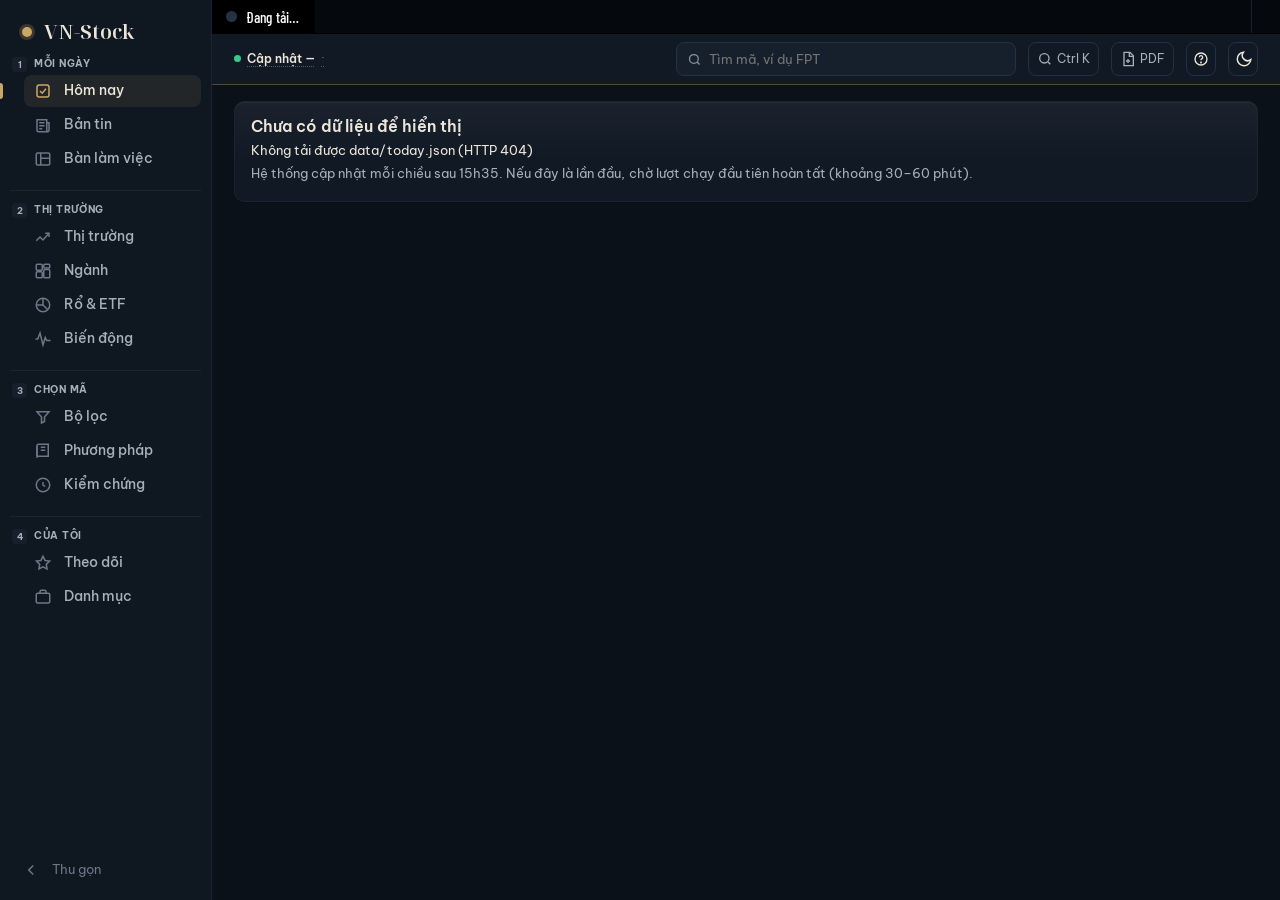
==== commit 11825a9f: "PWA: service worker lưu đệm ngoại tuyến, đăng ký khi tải trang, biểu tượng PNG công khai, xoá đệm kh" ====
--- a/site/index.html
+++ b/site/index.html
@@ -4,10 +4,15 @@
 <meta charset="utf-8">
 <meta name="viewport" content="width=device-width,initial-scale=1,viewport-fit=cover">
 <meta name="theme-color" content="#0B1119">
+<meta name="apple-mobile-web-app-capable" content="yes">
+<meta name="mobile-web-app-capable" content="yes">
+<meta name="apple-mobile-web-app-status-bar-style" content="black">
+<meta name="apple-mobile-web-app-title" content="VN-Stock">
 <meta name="robots" content="noindex,nofollow">
 <title>VN-Stock</title>
 <link rel="icon" href="data:image/svg+xml,<svg xmlns='http://www.w3.org/2000/svg' viewBox='0 0 32 32'><rect width='32' height='32' rx='8' fill='%2315202B'/><circle cx='9' cy='16' r='4' fill='%23F0444B' opacity='.4'/><circle cx='16' cy='16' r='4' fill='%23F4C32F' opacity='.4'/><circle cx='23' cy='16' r='4' fill='%232FD08F'/></svg>">
 <link rel="manifest" href="manifest.webmanifest">
+<link rel="apple-touch-icon" href="apple-touch-icon.png">
 <script>try{document.documentElement.dataset.theme=JSON.parse(localStorage.getItem("vnstock_theme"))||"dark"}catch(e){document.documentElement.dataset.theme="dark"}</script>
 <link rel="stylesheet" href="app.css">
 </head>
--- a/site/app.css
+++ b/site/app.css
@@ -160,7 +160,7 @@
 
 /* ---------- bảng ---------- */
 .tw{overflow:auto;-webkit-overflow-scrolling:touch;max-width:100%}
-.tw.tall{max-height:72vh}
+.tw.tall{max-height:72vh;max-height:72dvh}
 table{border-collapse:collapse;width:100%;font-size:.8rem}
 th,td{padding:4px 7px;text-align:right;white-space:nowrap;border-bottom:1px solid var(--line-2)}
 th{font-weight:600;color:var(--ink-2);background:var(--sunk);position:sticky;top:0;z-index:2;cursor:pointer;user-select:none;font-size:.74rem}
@@ -209,7 +209,7 @@
 .w-item .rel{font-size:.7rem}
 
 /* ---------- ngành ---------- */
-.sec-list{display:grid;gap:1px;max-height:78vh;overflow:auto}
+.sec-list{display:grid;gap:1px;max-height:78vh;max-height:78dvh;overflow:auto}
 .sec-list button{display:grid;grid-template-columns:1fr auto auto;gap:6px;text-align:left;border:0;background:transparent;padding:5px 8px;border-radius:5px;cursor:pointer;font-size:.8rem;align-items:center}
 .sec-list button:hover{background:var(--sunk)}
 .sec-list button.on{background:var(--brand-2);color:var(--brand);font-weight:600}
@@ -449,7 +449,7 @@
 .row.rb .r-main small{white-space:normal}
 .big.warnb{background:var(--down-bg);border-color:color-mix(in srgb,var(--down) 35%,transparent)}
 .tbox{position:fixed;inset:0;z-index:60;background:rgba(10,16,24,.45);display:grid;place-items:center;padding:16px}
-.tb-in{background:var(--surface);border-radius:12px;padding:14px 16px;width:min(560px,100%);max-height:90vh;overflow:auto;box-shadow:0 20px 50px rgba(0,0,0,.25)}
+.tb-in{background:var(--surface);border-radius:12px;padding:14px 16px;width:min(560px,100%);max-height:90vh;max-height:90dvh;overflow:auto;box-shadow:0 20px 50px rgba(0,0,0,.25)}
 @media (max-width:640px){.tbox{place-items:end center;padding:0}.tb-in{border-radius:12px 12px 0 0;width:100%}}
 .styles{display:grid;gap:8px;grid-template-columns:repeat(auto-fill,minmax(250px,1fr))}
 .sty{border:1px solid var(--line);border-radius:8px;padding:10px 12px;display:grid;gap:4px;align-content:start;background:var(--surface)}
@@ -479,7 +479,7 @@
 .pal{place-items:start center;padding-top:10vh}
 .pal .tb-in{width:min(640px,100%);padding:10px}
 #palQ{width:100%;font-size:1rem;padding:10px 12px;border:1px solid var(--line);border-radius:8px;background:var(--sunk)}
-.pal-l{display:grid;gap:1px;margin-top:6px;max-height:56vh;overflow:auto}
+.pal-l{display:grid;gap:1px;margin-top:6px;max-height:56vh;max-height:56dvh;overflow:auto}
 .pal-i{display:grid;grid-template-columns:24px auto 1fr auto;gap:8px;align-items:baseline;text-align:left;border:0;background:transparent;padding:7px 8px;border-radius:6px;cursor:pointer}
 .pal-i.on,.pal-i:hover{background:var(--brand-2)}
 .pal-i small{color:var(--ink-3);white-space:nowrap;overflow:hidden;text-overflow:ellipsis}
@@ -865,7 +865,7 @@
 .pdfbox .ph{margin:0}
 .pdfbar{height:6px;background:var(--sunk);border-radius:3px;overflow:hidden}
 .pdfbar i{display:block;height:100%;width:0;background:var(--brand);transition:width .3s}
-.pdflist{display:grid;grid-template-columns:1fr 1fr;gap:4px 10px;font-size:.82rem;max-height:46vh;overflow:auto}
+.pdflist{display:grid;grid-template-columns:1fr 1fr;gap:4px 10px;font-size:.82rem;max-height:46vh;max-height:46dvh;overflow:auto}
 @media (max-width:480px){.pdflist{grid-template-columns:1fr}}
 /* khi chụp PDF: mở rộng bảng cuộn ngang, bỏ cột dính, tắt hiệu ứng */
 body.pdfing .tw{overflow:hidden!important;max-height:none!important}
@@ -913,7 +913,7 @@
 .memenu .mh small{color:var(--ink-3)}.memenu .mh .pill{justify-self:start;margin-top:4px}
 .memenu a,.memenu button{padding:7px 8px;border-radius:6px;color:var(--ink);text-align:left;background:none;border:0;font:inherit;cursor:pointer}
 .memenu a:hover,.memenu button:hover{background:var(--sunk);text-decoration:none}
-.bellbox{width:400px;max-height:70vh;display:flex;flex-direction:column}
+.bellbox{width:400px;max-height:70vh;max-height:70dvh;display:flex;flex-direction:column}
 .bellbox .ph{padding:8px 10px 4px}.bellbox .ntfs{overflow:auto}
 .bellbox .more{display:block;text-align:center;padding:8px;border-top:1px solid var(--line-2)}
 .ntf{display:grid;grid-template-columns:22px 1fr auto;gap:8px;padding:8px 10px;border-bottom:1px solid var(--line-2);color:var(--ink);align-items:start}
@@ -978,7 +978,7 @@
 .ptc li i{flex:0 0 18px;height:18px;border-radius:50%;display:grid;place-items:center;font-style:normal;font-size:.7rem;font-weight:700;color:#fff;margin-top:1px}
 .ptc li.p-ok i{background:var(--up)}.ptc li.p-warn i{background:var(--ref)}.ptc li.p-bad i{background:var(--down)}
 .ptc li small{display:block;color:var(--ink-3);font-size:.72rem}
-.tbox .tb-in{max-height:92vh;overflow:auto}
+.tbox .tb-in{max-height:92vh;max-height:92dvh;overflow:auto}
 /* nếu làm theo hệ thống / báo cáo tuần */
 .scsvg{width:100%;height:auto;max-height:280px;margin-top:8px;display:block}
 .rpdays,.rplist{margin:8px 0 0;padding-left:18px;font-size:.8rem;display:grid;gap:4px}
@@ -1015,7 +1015,7 @@
 .rkv td.l{white-space:normal}
 /* ô tìm mã: gợi ý luôn nằm trên thanh tab; điện thoại: ẩn thanh tab dưới khi đang gõ (bàn phím đẩy thanh tab lên che gợi ý) */
 .sugg{z-index:60}
-@media (max-width:700px){body.typing .tabs{display:none}.sugg{max-height:min(340px,45vh)}}
+@media (max-width:700px){body.typing .tabs{display:none}.sugg{max-height:min(340px,45vh);max-height:min(340px,45dvh)}}
 /* trang mã: 3 khung chỉ số đầu trang – ô đều nhau, hàng thẳng hàng giữa các khung */
 @media (min-width:860px){.snap{grid-template-columns:repeat(3,minmax(0,1fr))}}
 @media (min-width:860px) and (max-width:1179px){.snap{grid-template-columns:repeat(2,minmax(0,1fr))}}
@@ -1402,10 +1402,10 @@
 .crumbs .cx{margin-left:auto;font-size:.76rem;color:var(--ink-3);white-space:nowrap}
 .crumbs .cx b{color:inherit}.crumbs .cx b.up{color:var(--up)}.crumbs .cx b.down{color:var(--down)}
 @media (min-width:860px){
-  .g-side>.secaside{position:sticky;top:calc(var(--stick,84px) + 8px);max-height:calc(100vh - var(--stick,84px) - 16px);overflow-y:auto;overscroll-behavior:contain;scrollbar-width:thin}
+  .g-side>.secaside{position:sticky;top:calc(var(--stick,84px) + 8px);max-height:calc(100vh - var(--stick,84px) - 16px);max-height:calc(100dvh - var(--stick,84px) - 16px);overflow-y:auto;overscroll-behavior:contain;scrollbar-width:thin}
   .g-side>.secaside .sec-list{max-height:none;overflow:visible}
   .g-side>.secaside>.ph{position:sticky;top:0;z-index:2;background:var(--surface);padding-bottom:6px;margin-bottom:0}
-  .stack.sticky{top:calc(var(--stick,84px) + 8px);max-height:calc(100vh - var(--stick,84px) - 16px);overflow-y:auto;overscroll-behavior:contain;scrollbar-width:thin}
+  .stack.sticky{top:calc(var(--stick,84px) + 8px);max-height:calc(100vh - var(--stick,84px) - 16px);max-height:calc(100dvh - var(--stick,84px) - 16px);overflow-y:auto;overscroll-behavior:contain;scrollbar-width:thin}
 }
 @media (max-width:859px){.crumbs .cx{display:none}
   .crumbs.stk{flex-wrap:nowrap;min-width:0}
@@ -1467,3 +1467,418 @@
   .tabs a{padding:8px 12px!important}
   body.rail-min .tabs .nav-g{font-size:0;padding:0 8px;margin:8px 0 4px}body.rail-min .tabs .nav-g i{display:none}
 }
+/* nhóm điều hướng: tiêu đề sát với mục của nhóm, các nhóm cách xa nhau + vạch ngăn */
+@media (min-width:1180px){
+  .tabs{gap:0}
+  .tabs .nav-g{margin:14px 0 3px;padding:12px 12px 0;border-top:1px solid var(--line-2);color:var(--ink-2);font-size:.64rem}
+  .tabs .nav-g::after{content:none}
+  .tabs .rail-brand+.nav-g,.tabs .nav-g:first-child{margin-top:2px;padding-top:0;border-top:0}
+  .tabs a{padding:7px 12px!important;margin:1px 0}
+  .tabs .nav-g+a{margin-top:0}
+  .tabs a.nav-sub{padding:5px 10px!important}
+  body.rail-min .tabs .nav-g{margin:10px 6px 4px;padding:0}
+}
+/* tiêu đề nhóm thò ra lề trái, các mục lùi vào trong – nhìn ra cấp ngay */
+@media (min-width:1180px){
+  .tabs .nav-g{padding-left:2px!important;padding-right:4px}
+  .tabs a:not(.rail-brand){margin-left:14px!important;padding-left:10px!important}
+  .tabs a.nav-sub{margin-left:36px!important;padding-left:8px!important}
+  .tabs a.on::before{left:-24px}.tabs a.nav-sub.on::before{left:-46px}
+  .tabs a.nav-sub::after{left:-13px}
+  body.rail-min .tabs a:not(.rail-brand),body.rail-min .tabs a.nav-sub{margin-left:0!important;padding-left:12px!important}
+  body.rail-min .tabs a.on::before{left:-10px}
+}
+/* thông báo nổi (đồng bộ với my-bit): loại ok/warn/err/info, thanh thời gian, dừng khi rê chuột, vuốt để đóng */
+#toasts{position:fixed;z-index:95;display:flex;flex-direction:column;gap:8px;pointer-events:none;right:18px;bottom:18px;width:min(380px,calc(100vw - 24px))}
+#toasts .toast{pointer-events:auto;position:relative;left:auto;right:auto;top:auto;bottom:auto;transform:none;max-width:none;width:auto;margin:0;display:grid;grid-template-columns:30px minmax(0,1fr) auto;align-items:center;gap:10px;padding:11px 12px 13px;border-radius:14px;overflow:hidden;cursor:default;text-align:left;
+  font:500 .86rem/1.35 "Be Vietnam Pro",system-ui,sans-serif;color:var(--ink);background:color-mix(in srgb,var(--surface) 86%,transparent);-webkit-backdrop-filter:saturate(1.6) blur(18px);backdrop-filter:saturate(1.6) blur(18px);
+  border:1px solid color-mix(in srgb,var(--ink) 12%,transparent);box-shadow:0 14px 36px rgba(0,0,0,.32),0 2px 6px rgba(0,0,0,.18);animation:tstIn .42s cubic-bezier(.32,.72,0,1)}
+#toasts .toast.lnk{cursor:pointer}
+#toasts .toast .ti{width:30px;height:30px;border-radius:50%;display:grid;place-items:center;font:800 .9rem/1 system-ui,sans-serif;color:#fff;background:var(--brand);flex:none}
+#toasts .toast.t-ok .ti{background:var(--up)}#toasts .toast.t-warn .ti{background:var(--brass,#d9a23a);color:#1b1408}#toasts .toast.t-err .ti{background:var(--down)}#toasts .toast.t-info .ti{background:color-mix(in srgb,var(--ink) 22%,transparent);color:var(--ink)}
+#toasts .toast.ban .ti{border-radius:9px;background:var(--sunk);color:var(--ink);font-size:1.05rem}
+#toasts .toast .tb{display:flex;flex-direction:column;gap:2px;min-width:0}
+#toasts .toast .tb b{font-weight:600;overflow-wrap:anywhere}
+#toasts .toast .tb small{color:var(--ink-2);font-size:.8rem;line-height:1.35;display:-webkit-box;-webkit-line-clamp:3;-webkit-box-orient:vertical;overflow:hidden}
+#toasts .toast time{position:absolute;top:8px;right:36px;font-size:.66rem;color:var(--ink-3)}
+#toasts .toast .tx{border:0;background:transparent;color:var(--ink-3);width:26px;height:26px;border-radius:50%;cursor:pointer;font-size:.8rem;display:grid;place-items:center}
+#toasts .toast .tx:hover{background:color-mix(in srgb,var(--ink) 10%,transparent);color:var(--ink)}
+#toasts .toast .tp{position:absolute;left:0;bottom:0;height:3px;width:100%;transform-origin:left;background:var(--brand);opacity:.85;animation:tstBar linear forwards}
+#toasts .toast.t-ok .tp{background:var(--up)}#toasts .toast.t-warn .tp{background:var(--brass,#d9a23a)}#toasts .toast.t-err .tp{background:var(--down)}#toasts .toast.t-info .tp{background:var(--ink-3)}
+#toasts .toast.hold .tp{animation-play-state:paused}
+#toasts .toast.t-ok{border-left:3px solid var(--up)}#toasts .toast.t-warn{border-left:3px solid var(--brass,#d9a23a)}#toasts .toast.t-err{border-left:3px solid var(--down)}
+#toasts .toast.out{animation:tstOut .3s ease-in forwards}
+@keyframes tstIn{from{opacity:0;transform:translateY(14px) scale(.96)}to{opacity:1;transform:none}}
+@keyframes tstOut{to{opacity:0;transform:translateX(30px) scale(.97)}}
+@keyframes tstBar{from{transform:scaleX(1)}to{transform:scaleX(0)}}
+@media (max-width:979px){
+  #toasts{left:8px;right:8px;width:auto;bottom:auto;top:calc(env(safe-area-inset-top,0px) + 8px);flex-direction:column-reverse}
+  #toasts .toast{border-radius:16px;animation:tstInM .5s cubic-bezier(.32,.72,0,1)}
+  #toasts .toast.out{animation:tstOutM .32s ease-in forwards}
+  @keyframes tstInM{from{opacity:0;transform:translateY(-120%)}to{opacity:1;transform:none}}
+  @keyframes tstOutM{to{opacity:0;transform:translateY(-130%)}}
+}
+@media (prefers-reduced-motion:reduce){#toasts .toast,#toasts .toast.out{animation:none!important}#toasts .toast .tp{display:none}}
+.bctc .bnotes{margin:8px 0 4px;padding-left:18px;font-size:.82rem;color:var(--ink-2)}.bctc .bnotes li{margin:2px 0}
+.bctc .blinks{display:flex;flex-wrap:wrap;gap:6px;margin-top:8px}.bctc .blinks a{text-decoration:none}
+.hl-bar{display:flex;height:10px;border-radius:6px;overflow:hidden;background:var(--sunk);margin:6px 0 2px}.hl-bar i{display:block;height:100%}
+.hl-g{display:grid;grid-template-columns:repeat(auto-fit,minmax(170px,1fr));gap:10px}.hl-c{background:var(--sunk);border-radius:12px;padding:10px 12px}
+.hl-c b{font-size:1.35rem;font-variant-numeric:tabular-nums}.hl-c small{display:block;color:var(--ink-3)}
+.hl-list{display:flex;flex-wrap:wrap;gap:4px}.hl-list a{font-size:.78rem}
+
+/* Biểu đồ tài chính (12 biểu đồ kiểu Vietstock) */
+.fc-grid{display:block;margin-top:6px}
+.fc-gr{margin-top:12px}.fc-gr:first-child{margin-top:2px}
+.fc-grh{display:flex;align-items:baseline;gap:8px;margin:0 2px 6px}.fc-grh b{font-size:.8rem;letter-spacing:.02em;text-transform:uppercase;color:var(--ink-2)}.fc-grh small{color:var(--ink-3);font-size:.72rem}
+.fc-row{display:grid;grid-template-columns:repeat(3,minmax(0,1fr));gap:12px}
+@media (max-width:1180px){.fc-row{grid-template-columns:repeat(2,minmax(0,1fr))}}
+.fc-last{display:block;margin:-2px 2px 2px;font-size:.76rem;color:var(--ink-2);font-variant-numeric:tabular-nums}.fc-last em{font-style:normal;color:var(--ink-3)}.fc-last b{color:var(--ink);font-weight:600}
+.fc-h .fc-i{all:unset;cursor:pointer;display:none;color:var(--ink-3);font-size:.8rem;padding:0 2px}
+.fc-card{background:var(--sunk);border:1px solid var(--line-2);border-radius:12px;padding:10px 10px 8px;min-width:0}
+.fc-card.fc-none{opacity:.55}
+.fc-h{display:flex;align-items:baseline;justify-content:space-between;gap:8px;margin:0 2px 4px}.fc-h b{font-size:.86rem}.fc-h small{color:var(--ink-3);font-size:.7rem;white-space:nowrap}
+.fc-box{position:relative}.fc-svg{width:100%;height:200px;display:block;overflow:visible}
+.fc-svg text.fc-t{font-size:9.5px;fill:var(--ink-3);font-variant-numeric:tabular-nums}
+.fc-svg .fc-g{stroke:var(--line);stroke-dasharray:2 3;stroke-width:.7}.fc-svg .fc-z{stroke:var(--ink-3);stroke-width:.8}
+.fc-svg .fc-cur{stroke:var(--ink-3);stroke-width:1;stroke-dasharray:3 3;opacity:0;pointer-events:none}
+.fc-svg .fc-hit{cursor:crosshair}
+.fc-empty{height:200px;display:grid;place-items:center;color:var(--ink-3);font-size:.8rem}
+.fc-tip{display:none;position:absolute;top:4px;z-index:5;pointer-events:none;min-width:170px;max-width:250px;padding:7px 9px;border-radius:9px;font-size:.74rem;line-height:1.35;
+  background:color-mix(in srgb,var(--surface) 92%,transparent);border:1px solid var(--line);box-shadow:0 8px 22px rgba(0,0,0,.18);-webkit-backdrop-filter:blur(8px);backdrop-filter:blur(8px)}
+.fc-tip b{display:block;margin-bottom:3px}.fc-tip span{display:flex;align-items:center;gap:5px}.fc-tip span i{width:8px;height:8px;border-radius:2px;flex:none}
+.fc-tip em{margin-left:auto;font-style:normal;font-weight:600;font-variant-numeric:tabular-nums;padding-left:8px}
+.fc-leg{display:flex;flex-wrap:wrap;gap:2px 10px;margin:4px 2px 0}
+.fc-leg button{all:unset;cursor:pointer;display:inline-flex;align-items:center;gap:5px;font-size:.7rem;color:var(--ink-2);line-height:1.6}
+.fc-leg button.off{opacity:.4;text-decoration:line-through}
+.fc-leg i.b{width:9px;height:9px;border-radius:2px;background:var(--c)}.fc-leg i.l{width:12px;height:0;border-top:2px solid var(--c);border-radius:2px}
+.fc-bar{display:flex;flex-wrap:wrap;align-items:center;gap:6px 8px;margin:2px 0 4px}.fc-bar label{font-size:.72rem;color:var(--ink-3);margin-left:6px}.fc-bar label:first-child{margin-left:0}
+.fc-bar .seg button[disabled]{opacity:.4;cursor:not-allowed}
+.fc-hint{font-size:.74rem;color:var(--ink-3);margin:0 0 4px;min-height:1em}
+.fc-card.fc-big{grid-column:1/-1}.fc-card.fc-big .fc-svg{height:300px}
+.fc-h{position:relative}.fc-h .fc-act{display:inline-flex;gap:2px;margin-left:6px}
+.fc-act button{all:unset;cursor:pointer;width:22px;height:22px;border-radius:6px;display:grid;place-items:center;font-size:.78rem;color:var(--ink-3)}
+.fc-act button:hover,.fc-act button.on{background:var(--line-2);color:var(--ink)}
+.fc-h small{margin-left:auto}.fc-i{display:none}
+.fc-note{margin:0 2px 4px;font-size:.7rem;line-height:1.35;color:var(--ink-3);display:-webkit-box;-webkit-line-clamp:2;-webkit-box-orient:vertical;overflow:hidden}
+.fc-card:hover .fc-note{-webkit-line-clamp:unset}
+.fc-svg .fc-fz{fill:var(--brand);opacity:.06}.fc-svg text.fc-ft{fill:var(--brand);font-weight:600}
+.fc-svg rect.fc-fb{fill-opacity:.38;stroke-dasharray:3 2;stroke-width:1}
+.fc-leg i.l.t{border-top-style:dashed;border-top-width:1.5px}
+.fc-tw{margin-top:6px}.fc-tbl table{font-size:.7rem}.fc-tbl td i{display:inline-block;width:8px;height:8px;border-radius:2px;margin-right:5px}.fc-tbl .fc-fth{color:var(--brand)}
+.fc-tip b small{font-weight:500;color:var(--brand)}
+
+/* =====================================================================================================
+   ĐIỆN THOẠI – phong cách iOS: thẻ bo tròn kiểu "inset grouped", điều khiển phân đoạn, thanh tab 5 mục + "Thêm",
+   biểu đồ tài chính vuốt ngang theo nhóm, khối dài tự thu gọn "Xem thêm" – bớt cuộn mà vẫn đủ thông tin
+   ===================================================================================================== */
+@media (max-width:979px){
+  .tabs{grid-template-columns:repeat(6,1fr)!important;background:color-mix(in srgb,var(--surface) 82%,transparent)!important;
+    -webkit-backdrop-filter:saturate(1.8) blur(20px);backdrop-filter:saturate(1.8) blur(20px);border-top:.5px solid color-mix(in srgb,var(--ink) 16%,transparent)!important;
+    padding:0 4px env(safe-area-inset-bottom,0px)!important}
+  .tabs a{display:none!important}
+  .tabs a[data-r="today"],.tabs a[data-r="market"],.tabs a[data-r="screener"],.tabs a[data-r="watch"],.tabs a[data-r="portfolio"],.tabs a.nav-more{display:flex!important;
+    flex-direction:column;align-items:center;gap:2px;padding:6px 0 4px!important;font-size:.62rem!important;line-height:1.1!important;font-weight:500;letter-spacing:.01em;white-space:nowrap}
+  .tabs a svg{width:23px!important;height:23px!important;stroke-width:1.8}
+  .tabs a.on,.tabs a.on svg{color:var(--brand)}
+}
+.msheet{position:fixed;inset:0;z-index:90;background:rgba(0,0,0,.32);display:flex;align-items:flex-end;animation:msIn .2s ease}
+.msheet .ms-in{width:100%;max-height:82vh;max-height:82dvh;overflow:auto;background:var(--bg);border-radius:14px 14px 0 0;padding:6px 12px calc(16px + env(safe-area-inset-bottom,0px));animation:msUp .32s cubic-bezier(.32,.72,0,1)}
+.msheet .ms-grab{width:36px;height:5px;border-radius:3px;background:var(--line);margin:4px auto 8px}
+.msheet h4{margin:12px 6px 6px;font-size:.7rem;text-transform:uppercase;letter-spacing:.06em;color:var(--ink-3);font-weight:600}
+.msheet .ms-g{background:var(--surface);border-radius:12px;overflow:hidden}
+.msheet .ms-g a{display:flex;align-items:center;gap:12px;padding:11px 14px;color:var(--ink);font-size:.95rem;border-top:.5px solid var(--line-2)}
+.msheet .ms-g a:first-child{border-top:0}.msheet .ms-g a svg{width:22px;height:22px;color:var(--brand);flex:none}.msheet .ms-g a::after{content:"›";margin-left:auto;color:var(--ink-3);font-size:1.2rem}
+.msheet .ms-g a.on{font-weight:600}
+@keyframes msIn{from{background:rgba(0,0,0,0)}}@keyframes msUp{from{transform:translateY(100%)}}
+@media (max-width:700px){
+  main{padding:8px 10px calc(72px + env(safe-area-inset-bottom,0px))!important}
+  .panel{border-radius:14px!important;padding:11px 12px!important;border:0!important;box-shadow:none}
+  .g,.stack{gap:10px!important}
+  .ph{gap:4px 8px}.ph h2{font-size:.98rem;letter-spacing:-.01em}.ph .meta{font-size:.68rem}
+  .ph h1{font-size:1.6rem;letter-spacing:-.02em}
+  /* chỉ số: lưới 3 cột gọn, vạch mảnh */
+  .kpis{grid-template-columns:repeat(3,minmax(0,1fr))!important;grid-auto-rows:auto!important;border-radius:10px!important;border-width:.5px!important}
+  .kpis dd{line-height:1.25!important}
+  .kpis.c2{grid-template-columns:repeat(2,minmax(0,1fr))!important}
+  .kpis>div{padding:5px 8px!important;border-width:0 .5px .5px 0!important}
+  .kpis dt{font-size:.62rem!important}.kpis dd{font-size:.9rem!important}.kpis.lg dd{font-size:1.02rem!important}
+  .kpis dd small{font-size:.6rem!important}
+  /* điều khiển phân đoạn kiểu iOS */
+  .seg{background:color-mix(in srgb,var(--ink) 8%,transparent)!important;border-radius:9px!important;padding:2px!important;flex-wrap:nowrap}
+  .seg button{border-radius:7px!important;padding:5px 10px!important;font-size:.78rem!important;white-space:nowrap}
+  .seg button.on{background:var(--surface)!important;color:var(--ink)!important;font-weight:600!important;box-shadow:0 3px 8px rgba(0,0,0,.12),0 .5px 1.5px rgba(0,0,0,.1)!important}
+  .sg>.kpis,.lay-top .sg>.kpis{flex:none!important;align-content:start!important}
+  .evh.mclamp{max-height:380px;overflow:hidden;position:relative}
+  .evh.mclamp::after{content:"";position:absolute;left:0;right:0;bottom:0;height:90px;background:linear-gradient(to bottom,transparent,var(--surface) 72%);pointer-events:none}
+  .evh.mclamp.mopen{max-height:none}.evh.mclamp.mopen::after{display:none}
+  .evh .mc-btn{position:absolute;left:50%;bottom:10px;transform:translateX(-50%);z-index:2;border:0;border-radius:999px;padding:7px 16px;font-size:.8rem;font-weight:600;background:color-mix(in srgb,var(--ink) 9%,var(--surface));color:var(--brand);box-shadow:0 2px 8px rgba(0,0,0,.12)}
+  .evh.mopen .mc-btn{position:static;transform:none;display:block;margin:10px auto 0}
+  /* thanh tab của trang mã: viên thuốc cuộn ngang, nền mờ */
+  .subtabs{scrollbar-width:none;gap:4px!important;padding:6px 2px!important;border-bottom:0!important;scroll-snap-type:x proximity;
+    background:color-mix(in srgb,var(--bg) 85%,transparent);-webkit-backdrop-filter:blur(16px);backdrop-filter:blur(16px)}
+  .subtabs::-webkit-scrollbar{display:none}
+  .subtabs button{border:0!important;border-radius:999px!important;padding:6px 12px!important;font-size:.8rem!important;background:color-mix(in srgb,var(--ink) 6%,transparent);scroll-snap-align:start;white-space:nowrap}
+  .subtabs button.on{background:var(--ink)!important;color:var(--bg)!important}
+  .tw{border-radius:10px}table{font-size:.76rem}th,td{padding:5px 6px}
+  /* thẻ ngắn liền nhau → dải vuốt ngang */
+  .mrow{grid-column:1/-1;display:flex;gap:10px;overflow-x:auto;scroll-snap-type:x mandatory;margin:0 -10px;padding:0 10px;scrollbar-width:none;overscroll-behavior-x:contain;align-items:flex-start}
+  .mrow::-webkit-scrollbar{display:none}
+  .mrow{scroll-padding:0 10px}
+  .mrow>.lc{flex:0 0 100%;scroll-snap-align:start;min-width:0}
+  .mrow-n{grid-column:1/-1;display:flex;justify-content:center;gap:6px;margin:-2px 0 4px}.mrow-n i{width:7px;height:7px;border-radius:50%;background:var(--line)}.mrow-n i.on{background:var(--ink-2);width:16px;border-radius:3px;transition:width .2s}
+  /* khối dài tự thu gọn */
+  .panel.mclamp{max-height:400px;overflow:hidden;position:relative}
+  .panel.mclamp::after{content:"";position:absolute;left:0;right:0;bottom:0;height:90px;background:linear-gradient(to bottom,transparent,var(--surface) 72%);pointer-events:none}
+  .panel.mclamp.mopen{max-height:none}.panel.mclamp.mopen::after{display:none}
+  .panel .mc-btn{position:absolute;left:50%;bottom:10px;transform:translateX(-50%);z-index:2;border:0;border-radius:999px;padding:7px 16px;font-size:.8rem;font-weight:600;
+    background:color-mix(in srgb,var(--ink) 9%,var(--surface));color:var(--brand);box-shadow:0 2px 8px rgba(0,0,0,.12)}
+  .panel.mopen .mc-btn{position:static;transform:none;display:block;margin:10px auto 0}
+  /* biểu đồ tài chính: mỗi nhóm một dải vuốt ngang */
+  .fc-bar{flex-wrap:nowrap;overflow-x:auto;scrollbar-width:none;margin:0 -12px;padding:2px 12px 4px}.fc-bar::-webkit-scrollbar{display:none}
+  .fc-bar label{white-space:nowrap}
+  .fc-wrap .ph .meta{display:none}
+  .fc-row{display:flex!important;overflow-x:auto;scroll-snap-type:x mandatory;gap:10px!important;margin:0 -12px;padding:0 12px 4px;scrollbar-width:none;overscroll-behavior-x:contain}
+  .fc-row::-webkit-scrollbar{display:none}
+  .fc-row>.fc-card{flex:0 0 calc(100% - 26px);scroll-snap-align:center;scroll-snap-stop:always}
+  .fc-row>.fc-card.fc-big{flex-basis:calc(100% - 26px)}
+  .fc-card{border:0!important;border-radius:14px!important;padding:9px 10px 7px!important}
+  .fc-svg{height:180px!important}.fc-card.fc-big .fc-svg{height:240px!important}
+  .fc-note{display:none}.fc-card.nt .fc-note{display:block;-webkit-line-clamp:unset}
+  .fc-h .fc-i{display:inline}.fc-h .fc-act [data-fca="big"]{display:none}
+  .fc-leg{gap:0 8px;max-height:3.3em;overflow:hidden}.fc-leg button{font-size:.66rem}
+  .fc-tip{min-width:150px;font-size:.7rem}
+  .fc-gr{margin-top:10px}
+}
+/* trang chiếm hết chiều ngang màn hình rộng; bỏ viền vàng khi #app nhận focus lúc đổi trang (tabindex=-1); nút "Thêm" chỉ dùng trên điện thoại */
+main,.top-in{max-width:none!important}
+#app:focus,#app:focus-visible{outline:none!important}
+@media (min-width:980px){.tabs a.nav-more{display:none!important}}
+@media (max-width:979px){.top-in{min-width:0}.top-in .search{flex:1 1 auto;min-width:0;width:auto!important}.top-in .search input{width:100%;min-width:0}}
+
+/* kịch bản giá tương lai */
+.scbar{display:flex;flex-wrap:wrap;align-items:center;gap:6px 8px;margin:4px 0 6px}.scbar .sc-lb{font-size:.72rem;color:var(--ink-3)}
+.scbar .seg button.dim{opacity:.45}
+.sc-box{margin:8px 0 4px;padding:10px 12px;border-radius:10px;background:var(--sunk);font-size:.84rem}
+.sc-box .sc-h{display:flex;align-items:center;gap:8px;flex-wrap:wrap;margin-bottom:4px}
+.sc-box p{margin:4px 0}.sc-box .kpis{margin:6px 0}.sc-stat{font-size:.8rem}.sc-note{font-size:.74rem}
+@media (max-width:700px){.scbar{flex-wrap:nowrap;overflow-x:auto;scrollbar-width:none;margin:4px -12px 6px;padding:0 12px}.scbar::-webkit-scrollbar{display:none}.scbar .sc-lb{white-space:nowrap}}
+.sc-all{margin-top:8px}.sc-all summary{cursor:pointer;font-size:.78rem;color:var(--brand)}.sc-all table{font-size:.74rem;margin-top:6px}
+
+/* điện thoại: thẻ trượt ngang chiếm trọn bề ngang (không ló mép thẻ kế bên – trông như viền xám bên phải); chấm dưới báo còn thẻ để vuốt */
+@media (max-width:700px){
+  .stock-head h1 small{display:block;margin-top:4px;line-height:1.45}
+}
+.mrow-n i{cursor:pointer}
+/* bảng tự gọn khi rộng hơn khung (twFit trong app.js) */
+.tw.fit>table th{white-space:normal;line-height:1.2;vertical-align:bottom}
+.tw.fit>table th,.tw.fit>table td{padding-left:6px;padding-right:6px}
+.tw.fit2>table{font-size:.94em}
+.tw.over:not(.end){-webkit-mask-image:linear-gradient(to right,#000 calc(100% - 28px),transparent);mask-image:linear-gradient(to right,#000 calc(100% - 28px),transparent)}
+.tw-stack{grid-template-columns:minmax(0,1fr)!important}.tw-stack>*{grid-column:auto!important}
+/* nhãn "P/E thị trường" cạnh tiêu đề trang: chữ thường, xuống dòng được trên điện thoại */
+.ph .mktp{font:500 .76rem/1.35 "Be Vietnam Pro",system-ui,sans-serif;white-space:normal;max-width:100%;letter-spacing:0}
+
+/* giao diện sáng: tấm bảng (Đèn thị trường ở Hôm nay…) theo nền sáng thay vì giữ nền tối */
+:root[data-theme="light"] .deck,:root[data-theme="light"] .panel.hero{--surface:inherit;--sunk:inherit;--sunk-2:inherit;--ink:inherit;--ink-2:inherit;--ink-3:inherit;--line:inherit;--line-2:inherit;--brand:inherit;--brand-2:inherit;--brand-ink:inherit;--up:inherit;--down:inherit;--ref:inherit;--ceil:inherit;--floor:inherit;--up-bg:inherit;--down-bg:inherit;--ref-bg:inherit;background:var(--surface);color:var(--ink);border:1px solid var(--line-2)}
+:root[data-theme="light"] .deck .dk.hlb,:root[data-theme="light"] .panel.hero .big.hlb{background:var(--brand-2)}
+/* máy tính bảng ngang (980–1179px): menu trên 1 dòng, cuộn ngang – không gãy chữ 2 dòng */
+@media (min-width:980px) and (max-width:1179px){
+  .tabs{overflow-x:auto;overflow-y:hidden;scrollbar-width:none;flex-wrap:nowrap}
+  .tabs::-webkit-scrollbar{display:none}
+  .tabs a{flex:none;white-space:nowrap}
+}
+/* menu thả xuống đồng nhất (thay hộp chọn mặc định của trình duyệt) */
+.pop{position:fixed;z-index:400;background:var(--surface);color:var(--ink);border:1px solid var(--line);border-radius:10px;box-shadow:0 12px 32px rgba(0,0,0,.28);padding:4px;overflow:auto;overscroll-behavior:contain;font-size:.82rem;max-width:min(420px,calc(100vw - 16px))}
+.pop-i{display:flex;align-items:center;gap:8px;width:100%;padding:7px 10px;border:0;border-radius:7px;background:none;color:inherit;font:inherit;text-align:left;cursor:pointer;white-space:nowrap}
+.pop-i small{color:var(--ink-3);font-size:.74rem;overflow:hidden;text-overflow:ellipsis;min-width:0}.pop-i em{margin-left:auto;padding-left:12px;font-style:normal;font-variant-numeric:tabular-nums;font-size:.76rem;color:var(--ink-2)}
+.pop-i.on{background:var(--sunk)}.pop-i.cur{color:var(--brand);font-weight:600}.pop-i.cur::after{content:"✓";margin-left:auto;padding-left:12px}
+select[aria-expanded]{border-color:var(--brand)!important}
+.pop-g{margin:6px 10px 2px;font-size:.64rem;text-transform:uppercase;letter-spacing:.05em;color:var(--ink-3)}
+/* công cụ vẽ tay trên biểu đồ */
+.cd-svg{position:absolute;top:0;left:0;z-index:3;pointer-events:none;overflow:hidden}.cd-svg.on{pointer-events:auto;cursor:crosshair;touch-action:none}
+.cd-svg .cd-h{fill:var(--surface);stroke-width:1.6}.cd-svg .cd-lbg{fill:var(--surface);fill-opacity:.85}.cd-svg text{font-family:inherit;paint-order:stroke;stroke:var(--surface);stroke-width:3px;stroke-opacity:.6}.cd-svg .cd-lb{stroke:none}
+.cd-tg{position:absolute;left:6px;top:30px;z-index:6;width:28px;height:28px;display:grid;place-items:center;border:1px solid var(--line);border-radius:8px;background:color-mix(in srgb,var(--surface) 88%,transparent);color:var(--ink-2);cursor:pointer;padding:0}
+.cd-tg svg{width:15px;height:15px}.cd-tg:hover,.cd-tg.on{color:var(--brass,var(--brand));border-color:var(--brass,var(--brand))}.cd-tg.has::after{content:"";position:absolute;right:3px;top:3px;width:6px;height:6px;border-radius:50%;background:var(--brass,var(--brand))}
+.cd-tb{position:absolute;left:6px;top:62px;z-index:6;display:flex;flex-direction:column;gap:2px;padding:4px;border:1px solid var(--line);border-radius:10px;background:color-mix(in srgb,var(--surface) 94%,transparent);box-shadow:0 8px 24px rgba(0,0,0,.25);max-height:calc(100% - 70px);overflow:auto;scrollbar-width:none}
+.cd-tb[hidden]{display:none}.cd-tb>button{width:28px;height:28px;flex:none;display:grid;place-items:center;border:0;border-radius:7px;background:none;color:var(--ink-2);cursor:pointer;padding:0}.cd-tb>button svg{width:16px;height:16px}
+.cd-tb>button:hover{background:var(--sunk);color:var(--ink)}.cd-tb>button.on{background:color-mix(in srgb,var(--brass,var(--brand)) 20%,transparent);color:var(--brass,var(--brand))}
+.cd-sep{height:1px;background:var(--line-2);margin:3px 2px;flex:none}.cd-col i{display:block;width:14px;height:14px;border-radius:50%;border:2px solid var(--surface);box-shadow:0 0 0 1px var(--line)}
+.cd-pal{position:absolute;left:40px;bottom:30px;display:grid;grid-template-columns:repeat(3,22px);gap:6px;padding:8px;border:1px solid var(--line);border-radius:10px;background:var(--surface);box-shadow:0 8px 24px rgba(0,0,0,.25)}.cd-pal[hidden]{display:none}.cd-pal button{width:22px;height:22px;border-radius:50%;border:2px solid var(--surface);box-shadow:0 0 0 1px var(--line);cursor:pointer;padding:0}
+.cd-in{position:absolute;z-index:7;width:180px;padding:4px 8px;border:1px solid var(--brass,var(--brand));border-radius:6px;background:var(--surface);color:var(--ink);font-size:.8rem}
+@media (max-width:700px){.cd-tb{flex-direction:row;flex-wrap:wrap;top:30px;left:72px;right:6px;max-height:none}.cd-pal{left:auto;right:6px;bottom:auto;top:40px}}
+/* mẫu hình đã xảy ra */
+.cd-tg2{left:38px}.cd-tg2.on{color:var(--brass,var(--brand));border-color:var(--brass,var(--brand));background:color-mix(in srgb,var(--brass,var(--brand)) 16%,var(--surface))}
+.cd-ap-g text{font-weight:600;font-size:10px}
+.cd-ap{margin:8px 0 4px;padding:10px 12px;border:1px solid var(--line-2);border-radius:10px;background:var(--sunk);font-size:.78rem;line-height:1.45}
+.cd-ap-h{display:flex;flex-wrap:wrap;align-items:center;gap:6px;margin-bottom:6px}.cd-ap-h b{margin-right:4px}
+.cd-chip{display:inline-flex;align-items:center;gap:5px;padding:2px 9px;border:1px solid var(--line);border-radius:999px;background:var(--surface);color:var(--ink-3);font:inherit;font-size:.72rem;cursor:pointer}
+.cd-chip::before{content:"";width:8px;height:8px;border-radius:50%;background:var(--cc);opacity:.35}.cd-chip.on{color:var(--ink);border-color:var(--cc)}.cd-chip.on::before{opacity:1}
+.cd-x{margin-left:auto;border:0;background:none;color:var(--ink-3);cursor:pointer;font-size:.9rem;padding:2px 6px}
+.cd-ap-s p{margin:3px 0;display:flex;gap:7px;align-items:baseline}.cd-ap-s p i{flex:none;width:8px;height:8px;border-radius:2px;transform:translateY(-1px)}
+.cd-ap-l{display:flex;flex-wrap:wrap;gap:5px;margin:8px 0 4px;max-height:96px;overflow:auto}
+.cd-it{display:inline-flex;align-items:baseline;gap:5px;padding:2px 8px;border:1px solid var(--line);border-left:3px solid var(--rc);border-radius:6px;background:var(--surface);color:var(--ink);font:inherit;font-size:.72rem;cursor:pointer}
+.cd-it b{color:var(--rc)}.cd-it small{color:var(--ink-3);font-size:.66rem}.cd-it.on{background:color-mix(in srgb,var(--rc) 16%,var(--surface))}
+.cd-ap-d summary{cursor:pointer;color:var(--ink-3);font-size:.72rem}.cd-ap-d ul{margin:6px 0 0;padding-left:18px;color:var(--ink-2);font-size:.72rem}.cd-ap-d li{margin:3px 0}.cd-ap-e{color:var(--ink-3);margin:6px 0}
+
+/* ===== Hồ sơ doanh nghiệp (tab "Hồ sơ") ===== */
+.co-wrap{display:grid;grid-template-columns:190px minmax(0,1fr);gap:16px;align-items:start}
+.co-nav{position:sticky;top:120px;display:flex;flex-direction:column;gap:2px;padding:6px;border:1px solid var(--line-2);border-radius:10px;background:var(--surface)}
+.co-nav a{padding:6px 10px;border-radius:7px;color:var(--ink-2);font-size:.8rem;text-decoration:none;border-left:3px solid transparent}.co-nav a:hover{background:var(--sunk);color:var(--ink)}
+.co-nav a.on{color:var(--ink);font-weight:600;border-left-color:var(--brass,var(--brand));background:var(--sunk)}
+.co-main{min-width:0;display:flex;flex-direction:column;gap:14px}.co-sec{scroll-margin-top:130px}
+.co-h{display:flex;align-items:baseline;gap:10px;flex-wrap:wrap;margin-bottom:10px}.co-h h2{margin:0;font-size:1.25rem}
+.co-sub{margin-top:14px}.co-sub h3{font-size:.95rem;margin:0 0 8px}.co-note{font-size:.74rem;margin:2px 0 8px}
+.co-top{display:grid;grid-template-columns:minmax(220px,330px) minmax(0,1fr);gap:18px;align-items:center}.co-radar .co-ch{display:flex;justify-content:center}
+.co-sum h2{margin:0 0 4px;font-size:1.15rem}.co-ax{display:flex;flex-wrap:wrap;gap:6px;margin:10px 0}.co-ax a{display:flex;flex-direction:column;align-items:center;min-width:76px;padding:6px 10px;border:1px solid var(--line-2);border-radius:9px;text-decoration:none;color:var(--ink-2);background:var(--sunk)}.co-ax a b{font-size:1.05rem}.co-ax a span{font-size:.72rem}
+.co-hl{list-style:none;padding:0;margin:8px 0;display:flex;flex-direction:column;gap:4px;font-size:.8rem}.co-hl li{display:flex;gap:7px;align-items:baseline}
+.co-chk{border:1px solid var(--line-2);border-radius:10px;background:var(--sunk);padding:8px 12px}.co-chk summary{cursor:pointer;display:flex;align-items:center;gap:10px;flex-wrap:wrap;list-style:none}.co-chk summary::-webkit-details-marker{display:none}
+.co-chk summary small{margin-left:auto;font-size:.7rem}.co-icons{display:flex;gap:4px}
+.co-chk ul{list-style:none;padding:0;margin:10px 0 2px;display:grid;grid-template-columns:repeat(auto-fit,minmax(260px,1fr));gap:8px 16px}.co-chk li{display:flex;gap:8px;align-items:flex-start}.co-chk li div{display:flex;flex-direction:column;gap:2px}.co-chk li small{color:var(--ink-2);font-size:.74rem}
+.co-ok,.co-no,.co-na{display:inline-grid;place-items:center;width:18px;height:18px;border-radius:50%;font-style:normal;font-size:.66rem;font-weight:800;flex:none}
+.co-ok{background:color-mix(in srgb,var(--up) 22%,transparent);color:var(--up);border:1.5px solid var(--up)}.co-no{background:color-mix(in srgb,var(--down) 18%,transparent);color:var(--down);border:1.5px solid var(--down)}.co-na{border:1.5px dashed var(--ink-3);color:var(--ink-3)}
+.co-big{display:flex;flex-wrap:wrap;gap:10px;margin:10px 0}.co-big>div{flex:1 1 140px;padding:10px 12px;border-left:3px solid var(--brass,var(--brand));background:var(--sunk);border-radius:0 8px 8px 0}.co-big b{display:block;font-size:1.25rem;line-height:1.25}.co-big small{color:var(--ink-2);font-size:.74rem}
+.co-kv{display:grid;grid-template-columns:repeat(auto-fit,minmax(240px,1fr));gap:0 18px;margin:6px 0}.co-kv>div{display:flex;justify-content:space-between;gap:10px;padding:7px 0;border-bottom:1px solid var(--line-2);font-size:.82rem}.co-kv dt{color:var(--ink-2)}.co-kv dd{margin:0;font-weight:600;text-align:right}
+.co-ev{list-style:none;padding:0;margin:0;display:flex;flex-direction:column}.co-ev li{display:flex;flex-direction:column;gap:2px;padding:7px 0;border-bottom:1px solid var(--line-2);font-size:.8rem}.co-ev small{color:var(--ink-3);font-size:.7rem}
+.co-ch{position:relative;width:100%;overflow:hidden}.co-ch svg{display:block;max-width:100%}
+.co-tip{position:absolute;top:6px;z-index:3;min-width:150px;padding:7px 9px;border:1px solid var(--line);border-radius:8px;background:var(--surface);box-shadow:0 6px 18px rgba(0,0,0,.22);font-size:.74rem;pointer-events:none;display:flex;flex-direction:column;gap:3px}
+.co-tip b{font-size:.78rem}.co-tip span{display:flex;align-items:center;gap:6px}.co-tip i{width:8px;height:8px;border-radius:2px;flex:none}.co-tip em{margin-left:auto;font-style:normal;font-weight:700;padding-left:10px}
+.co-lg{display:flex;flex-wrap:wrap;gap:6px;margin-bottom:6px}.co-lg button{display:inline-flex;align-items:center;gap:6px;padding:3px 10px;border:1px solid var(--line);border-radius:999px;background:var(--surface);color:var(--ink-3);font:inherit;font-size:.74rem;cursor:pointer}.co-lg button i{width:9px;height:9px;border-radius:50%;background:var(--c);opacity:.35}.co-lg button.on{color:var(--ink);border-color:var(--c)}.co-lg button.on i{opacity:1}
+.co-yrs{display:flex;flex-wrap:wrap;gap:4px;margin-bottom:8px}.co-yrs button{padding:3px 9px;border:1px solid var(--line);border-radius:6px;background:var(--surface);color:var(--ink-2);font:inherit;font-size:.74rem;cursor:pointer}.co-yrs button.on{background:var(--brass,var(--brand));color:var(--brand-ink);border-color:transparent}
+.co-donuts{display:flex;gap:16px;justify-content:space-around;flex-wrap:wrap}.co-donuts .co-ch{width:170px;flex:none}
+.co-top-t .co-more{display:none}.co-top-t .co-more.show{display:table-row}.co-prof{font-size:.84rem;line-height:1.6;color:var(--ink-2)}
+@media (max-width:1100px){.co-wrap{grid-template-columns:minmax(0,1fr)}.co-nav{position:sticky;top:96px;z-index:4;flex-direction:row;overflow-x:auto;scrollbar-width:none}.co-nav a{white-space:nowrap;border-left:0;border-bottom:2px solid transparent}.co-nav a.on{border-bottom-color:var(--brass,var(--brand))}}
+@media (max-width:700px){.co-top{grid-template-columns:minmax(0,1fr)}.co-h h2{font-size:1.1rem}}
+.co-ch.co-scroll{overflow-x:auto;overflow-y:hidden;-webkit-overflow-scrolling:touch}.co-ch.co-scroll svg{max-width:none}
+.co-ch.co-scroll::after{content:"← kéo ngang để xem hết →";position:sticky;left:0;display:block;font-size:.68rem;color:var(--ink-3);text-align:center}
+
+/* bàn phím điện thoại đang mở: ẩn thanh tab dưới & nút nổi để không che ô đang gõ */
+@media (pointer:coarse) and (max-width:979px){body.kb-on .tabs,body.kb-on .pnfab,body.kb-on .sc-setfab,body.kb-on .selbar,body.kb-on .mtabbar{display:none!important}}
+/* điện thoại / máy tính bảng dọc: ô tìm trên đầu trang quá hẹp (chữ bị cắt) → dùng nút 🔍 mở bảng tìm nhanh toàn chiều ngang */
+@media (max-width:979px){.top-in .search{display:none!important}.top-in .upd{margin-right:auto}}
+@media (pointer:coarse){input:not([type=checkbox]):not([type=radio]):not([type=range]),select,textarea{font-size:16px!important}
+  .pal{padding-top:8px!important}.pal-l{max-height:calc(var(--vvh,100vh) - 190px)!important;max-height:calc(var(--vvh,100dvh) - 190px)!important}}
+
+/* đầu trang điện thoại (kể cả khi Safari thu nhỏ trang → màn hình "rộng" 480–700): không tràn ngang, các nút gọn lại */
+@media (max-width:979px){.top-in{gap:6px!important;padding:6px 10px!important;min-width:0}.top-in .iconbtn{flex:none}.top-in .brand{flex:none}.top-in .upd{min-width:0;overflow:hidden}}
+@media (max-width:700px){.pdfbtn,#helpBtn{display:none!important}.top-in .upd small,.top-in .upd .ago{display:none}}
+@media (max-width:420px){.top-in .upd{display:none}.top-in .brand{margin-right:auto}.top-in .iconbtn{width:34px;height:34px}}
+
+/* iPhone (Safari): 1vh = màn hình KHI ẨN thanh địa chỉ → bảng trượt cao 82vh bị đẩy lên khuất sau thanh địa chỉ (mất các mục trên cùng).
+   Dùng dvh = chiều cao đang thực sự nhìn thấy */
+@supports (height:1dvh){
+  .msheet .ms-in,.msheet-in{max-height:82dvh!important}
+  .tb-in{max-height:90dvh}.tbox .tb-in{max-height:92dvh}.bellbox{max-height:min(70vh,70dvh)}
+
+}
+
+/* ================= 🔔 THÔNG BÁO – giống hệt ở MyBit & VN-Stock ================= */
+.ntp{position:fixed;inset:0;z-index:95}
+.ntp-bg{position:absolute;inset:0;background:transparent}
+.ntp-in{position:absolute;top:var(--nt-top,52px);right:12px;width:min(460px,calc(100vw - 24px));max-height:min(78vh,calc(100vh - var(--nt-top,52px) - 16px));max-height:min(78dvh,calc(100dvh - var(--nt-top,52px) - 16px));display:flex;flex-direction:column;
+  background:var(--surface);border:1px solid var(--line);border-radius:14px;box-shadow:0 18px 48px rgba(0,0,0,.28);overflow:hidden;animation:ntIn .18s ease}
+@supports (height:1dvh){.ntp-in{max-height:min(78dvh,calc(100dvh - var(--nt-top,52px) - 16px))}}
+@keyframes ntIn{from{opacity:0;transform:translateY(-6px)}to{opacity:1;transform:none}}
+.ntp.out .ntp-in{opacity:0;transition:opacity .2s}
+.ntp-h{display:flex;align-items:center;gap:8px;padding:12px 14px 8px}.ntp-h b{font-size:1.02rem}.ntp-n{color:var(--ink-3);font-size:.78rem;margin-right:auto}
+.ntp-set,.ntp-x{display:inline-flex;align-items:center;justify-content:center;width:34px;height:34px;border-radius:9px;border:1px solid var(--line);background:transparent;color:var(--ink-2);text-decoration:none;cursor:pointer;font-size:.95rem}
+.nt-cs{display:flex;gap:6px;overflow-x:auto;padding:2px 14px 10px;scrollbar-width:none;flex:none}.nt-cs::-webkit-scrollbar{display:none}
+.nt-c{flex:none;border:1px solid var(--line);background:var(--sunk);color:var(--ink-2);border-radius:999px;padding:5px 11px;font:inherit;font-size:.78rem;cursor:pointer;white-space:nowrap}
+.nt-c i{font-style:normal;color:var(--ink-3);margin-left:2px}.nt-c.on{background:var(--ink);color:var(--bg);border-color:var(--ink)}.nt-c.on i{color:inherit;opacity:.7}
+.ntp-l{overflow:auto;overscroll-behavior:contain;padding:0 8px 8px;flex:1;min-height:0}
+.nt-d{margin:10px 6px 4px;font-size:.68rem;text-transform:uppercase;letter-spacing:.06em;color:var(--ink-3);font-weight:600}
+.nt-i{position:relative;display:flex;align-items:flex-start;border-radius:10px;margin:2px 0}
+.nt-i:hover{background:var(--sunk)}
+.nt-a{display:flex;gap:10px;flex:1;min-width:0;padding:10px 8px;color:var(--ink);text-decoration:none}
+.nt-ic{flex:none;width:32px;height:32px;border-radius:9px;background:var(--sunk);display:grid;place-items:center;font-size:1rem}
+.nt-b{display:flex;flex-direction:column;gap:3px;min-width:0;flex:1}
+.nt-b b{font-size:.88rem;line-height:1.3;font-weight:600}
+.nt-t{font-size:.8rem;line-height:1.4;color:var(--ink-2);white-space:pre-line;overflow-wrap:anywhere;display:-webkit-box;-webkit-line-clamp:5;-webkit-box-orient:vertical;overflow:hidden}
+.nt-m{display:flex;flex-wrap:wrap;gap:4px 8px;font-size:.7rem;color:var(--ink-3)}.nt-s{font-weight:600;color:var(--ink-2)}
+.nt-i.new .nt-b b::before{content:"";display:inline-block;width:7px;height:7px;border-radius:50%;background:var(--brand);margin-right:6px;vertical-align:1px}
+.nt-i.new{background:color-mix(in srgb,var(--brand) 6%,transparent)}
+.nt-i.sev2 .nt-ic{box-shadow:inset 0 0 0 1.5px color-mix(in srgb,#f0a020 70%,transparent)}.nt-i.sev3 .nt-ic{box-shadow:inset 0 0 0 1.5px color-mix(in srgb,var(--down) 80%,transparent)}
+.nt-rd{flex:none;margin:10px 6px 0 0;width:30px;height:30px;border-radius:8px;border:1px solid var(--line);background:var(--surface);color:var(--ink-2);cursor:pointer;font-size:.85rem}
+.nt-rd:hover{color:var(--up);border-color:var(--up)}
+.nt-empty{color:var(--ink-3);font-size:.85rem;padding:18px 10px;text-align:center}
+.ntp-f{display:flex;gap:8px;justify-content:space-between;padding:10px 14px;border-top:1px solid var(--line-2);flex:none}
+.nt-bar{display:flex;flex-wrap:wrap;gap:8px;margin:0 0 12px}.nt-page{padding-top:10px}.nt-page .nt-cs{padding-left:0;padding-right:0}.nt-page .ntp-l{padding:0}.nt-page .nt-t{-webkit-line-clamp:unset;display:block}
+/* điện thoại / máy tính bảng dọc: bảng trượt từ dưới lên, chiều cao theo phần màn hình ĐANG thấy */
+@media (max-width:979px){
+  .ntp-bg{background:rgba(0,0,0,.4);animation:ntFade .2s ease}
+  .ntp-in{top:auto;left:0;right:0;bottom:0;width:auto;max-height:86vh;max-height:86dvh;border-radius:16px 16px 0 0;border-width:.5px 0 0;animation:ntUp .32s cubic-bezier(.32,.72,0,1);padding-bottom:env(safe-area-inset-bottom,0px)}
+  @supports (height:1dvh){.ntp-in{max-height:86dvh}}
+  .ntp-in::before{content:"";display:block;flex:none;width:36px;height:5px;border-radius:3px;background:color-mix(in srgb,var(--ink) 26%,transparent);margin:7px auto 0}
+  .ntp-f{padding-bottom:calc(12px + env(safe-area-inset-bottom,0px))}
+  .nt-a{padding:11px 8px}.nt-b b{font-size:.92rem}.nt-t{font-size:.84rem}
+  body.nt-on{overflow:hidden}
+}
+@keyframes ntUp{from{transform:translateY(100%)}to{transform:none}}@keyframes ntFade{from{opacity:0}to{opacity:1}}
+@media (max-width:979px){.nt-bar{display:grid;grid-template-columns:1fr 1fr;gap:6px}.nt-bar .btn{font-size:.78rem;padding:7px 8px;justify-content:center;text-align:center}.nt-bar .btn:last-child{grid-column:1/-1}}
+
+/* ================= 👤 TRANG TÀI KHOẢN – cùng giao diện MyBit & VN-Stock ================= */
+.acp{max-width:980px;margin:0 auto;display:flex;flex-direction:column;gap:16px;font-size:15px}
+.acp-hero{display:flex;align-items:center;gap:16px;padding:20px 22px;border-radius:18px;background:linear-gradient(135deg,color-mix(in srgb,var(--brand) 16%,var(--surface)),var(--surface) 70%);border:1px solid var(--line)}
+.acp-av{flex:none;width:64px;height:64px;border-radius:50%;display:grid;place-items:center;font-size:1.6rem;font-weight:700;color:var(--bg);background:linear-gradient(135deg,var(--brand),color-mix(in srgb,var(--brand) 55%,var(--ink)))}
+.acp-id{min-width:0}.acp-id h1{margin:0;font-size:1.45rem;line-height:1.2;font-weight:700;letter-spacing:-.01em}
+.acp-id p{margin:2px 0 8px;color:var(--ink-2);font-size:.9rem;overflow-wrap:anywhere}
+.acp-tags{display:flex;flex-wrap:wrap;gap:6px}
+.acp-tag{font-size:.74rem;font-weight:600;padding:4px 10px;border-radius:999px;background:var(--sunk);color:var(--ink-2);border:1px solid var(--line)}
+.acp-tag.pro{background:color-mix(in srgb,var(--brand) 22%,transparent);color:var(--ink);border-color:color-mix(in srgb,var(--brand) 50%,transparent)}
+.acp-grid{display:grid;grid-template-columns:1fr 1fr;gap:16px}
+.acp-card{background:var(--surface);border:1px solid var(--line);border-radius:16px;padding:18px 20px 8px;min-width:0}
+.acp-card h2{margin:0 0 4px;font-size:1.05rem;font-weight:700;letter-spacing:-.005em}
+.acp-d{margin:0 0 6px;color:var(--ink-3);font-size:.82rem;line-height:1.45}
+.acp-sub{margin:14px 0 4px;font-size:.72rem;font-weight:700;text-transform:uppercase;letter-spacing:.07em;color:var(--ink-3)}
+.acp-row{display:flex;align-items:center;justify-content:space-between;gap:14px;padding:12px 0;border-top:1px solid var(--line-2)}
+.acp-card h2+.acp-row,.acp-card .acp-d+.acp-row{border-top:0}
+.acp-l{display:flex;flex-direction:column;gap:2px;min-width:0;flex:1 1 40%}
+.acp-l b{font-size:.92rem;font-weight:600;color:var(--ink)}
+.acp-l small{font-size:.76rem;color:var(--ink-3);line-height:1.4}
+.acp-c{display:flex;align-items:center;justify-content:flex-end;gap:8px;flex:1 1 55%;min-width:0;flex-wrap:wrap}
+.acp-c input:not([type=checkbox]),.acp-c select{height:40px;padding:0 12px;border-radius:10px;border:1px solid var(--line);background:var(--sunk);color:var(--ink);font:inherit;font-size:.92rem;min-width:0;flex:1 1 160px;max-width:280px}
+.acp-c input:focus,.acp-c select:focus{outline:0;border-color:var(--brand);box-shadow:0 0 0 3px color-mix(in srgb,var(--brand) 20%,transparent)}
+.acp .btn{height:40px;padding:0 16px;border-radius:10px;font-size:.88rem;font-weight:600;display:inline-flex;align-items:center;justify-content:center;white-space:nowrap}
+.acp .btn.danger{color:var(--down);border-color:color-mix(in srgb,var(--down) 45%,var(--line))}
+.acp-v{font-size:.92rem;color:var(--ink-2);overflow-wrap:anywhere;text-align:right}
+.acp-st{font-size:.86rem;font-weight:600;color:var(--ink-3)}.acp-st.on{color:var(--up)}
+.acp-lock,.acp-warn{font-size:.82rem;color:var(--ink-3);text-align:right}
+.acp-kinds{display:flex;flex-direction:column}
+.acp-kind{display:flex;align-items:center;gap:12px;padding:10px 0;border-top:1px solid var(--line-2);cursor:pointer}
+.acp-kind:first-child{border-top:0}
+.acp-ki{flex:none;width:30px;height:30px;border-radius:8px;background:var(--sunk);display:grid;place-items:center;font-size:.95rem}
+.acp-kt{flex:1;font-size:.88rem;line-height:1.35;color:var(--ink)}
+.acp-sw{flex:none;appearance:none;-webkit-appearance:none;width:46px;height:28px;border-radius:999px;background:var(--line);position:relative;cursor:pointer;transition:background .2s;margin:0}
+.acp-sw::after{content:"";position:absolute;top:3px;left:3px;width:22px;height:22px;border-radius:50%;background:#fff;box-shadow:0 1px 3px rgba(0,0,0,.3);transition:transform .2s}
+.acp-sw:checked{background:var(--up)}.acp-sw:checked::after{transform:translateX(18px)}
+.acp-foot{display:flex;align-items:center;gap:14px;padding:14px 0 12px;border-top:1px solid var(--line-2);flex-wrap:wrap}
+.acp-foot small{flex:1 1 260px;font-size:.76rem;color:var(--ink-3);line-height:1.45}
+/* bảng gói */
+.acp-pt-w{margin:8px -4px 0;overflow-x:auto}
+.acp-pt{width:100%;border-collapse:separate;border-spacing:0;font-size:.88rem}
+.acp-pt th,.acp-pt td{padding:11px 10px;border-bottom:1px solid var(--line-2);text-align:center;vertical-align:middle}
+.acp-pt th.f,.acp-pt td.f{text-align:left;color:var(--ink);font-weight:500;width:56%}
+.acp-pt thead th{font-size:.74rem;font-weight:700;color:var(--ink-3);text-transform:uppercase;letter-spacing:.06em;border-bottom:1px solid var(--line)}
+.acp-pt thead th:not(.f) span{display:block;font-size:.95rem;text-transform:none;letter-spacing:0;color:var(--ink)}
+.acp-pt thead th i{display:inline-block;margin-top:4px;font-style:normal;font-size:.64rem;padding:2px 8px;border-radius:999px;background:var(--brand);color:var(--bg);letter-spacing:.02em}
+.acp-pt .cur{background:color-mix(in srgb,var(--brand) 9%,transparent)}
+.acp-pt thead th.cur{border-radius:12px 12px 0 0}
+.acp-pt tbody tr:last-child td.cur{border-radius:0 0 12px 12px}
+.acp-pt .ok{display:inline-grid;place-items:center;width:24px;height:24px;border-radius:50%;background:color-mix(in srgb,var(--up) 16%,transparent);color:var(--up);font-weight:700;font-size:.8rem}
+.acp-pt .no{color:var(--ink-3);opacity:.6}
+.acp-pt .lim{font-variant-numeric:tabular-nums;font-weight:600;font-size:.84rem;white-space:nowrap}
+@media (max-width:760px){
+  .acp{gap:12px}.acp-grid{grid-template-columns:1fr;gap:12px}
+  .acp-hero{padding:16px;border-radius:16px;gap:14px}.acp-av{width:54px;height:54px;font-size:1.35rem}.acp-id h1{font-size:1.25rem}
+  .acp-card{padding:16px 16px 6px;border-radius:14px}
+  .acp-row{flex-direction:column;align-items:stretch;gap:8px}
+  .acp-c{justify-content:flex-start}.acp-c input:not([type=checkbox]),.acp-c select{max-width:none;flex:1 1 140px}
+  .acp-v,.acp-lock,.acp-warn{text-align:left}
+  .acp-pt{font-size:.84rem}.acp-pt th,.acp-pt td{padding:10px 6px}.acp-pt th.f,.acp-pt td.f{width:50%}
+  .acp-foot .btn{flex:1 1 100%}
+}
+.acp-pt{table-layout:fixed}.acp-pt th,.acp-pt td{white-space:normal!important;position:static!important;background:transparent}
+.acp-pt th.f,.acp-pt td.f{width:52%}.acp-pt .cur{background:color-mix(in srgb,var(--brand) 9%,transparent)!important}
+.acp-pt thead th i{white-space:nowrap}
+.acp-pt-w{overflow:visible;margin:8px 0 0}
+@media (max-width:760px){.acp-pt th.f,.acp-pt td.f{width:46%}.acp-pt thead th:not(.f) span{font-size:.86rem}.acp-pt thead th i{font-size:.58rem;padding:2px 6px}}
+.acp-id h1{font-family:inherit!important}@media (max-width:760px){.acp-pt .lim{font-size:.74rem;white-space:normal}}
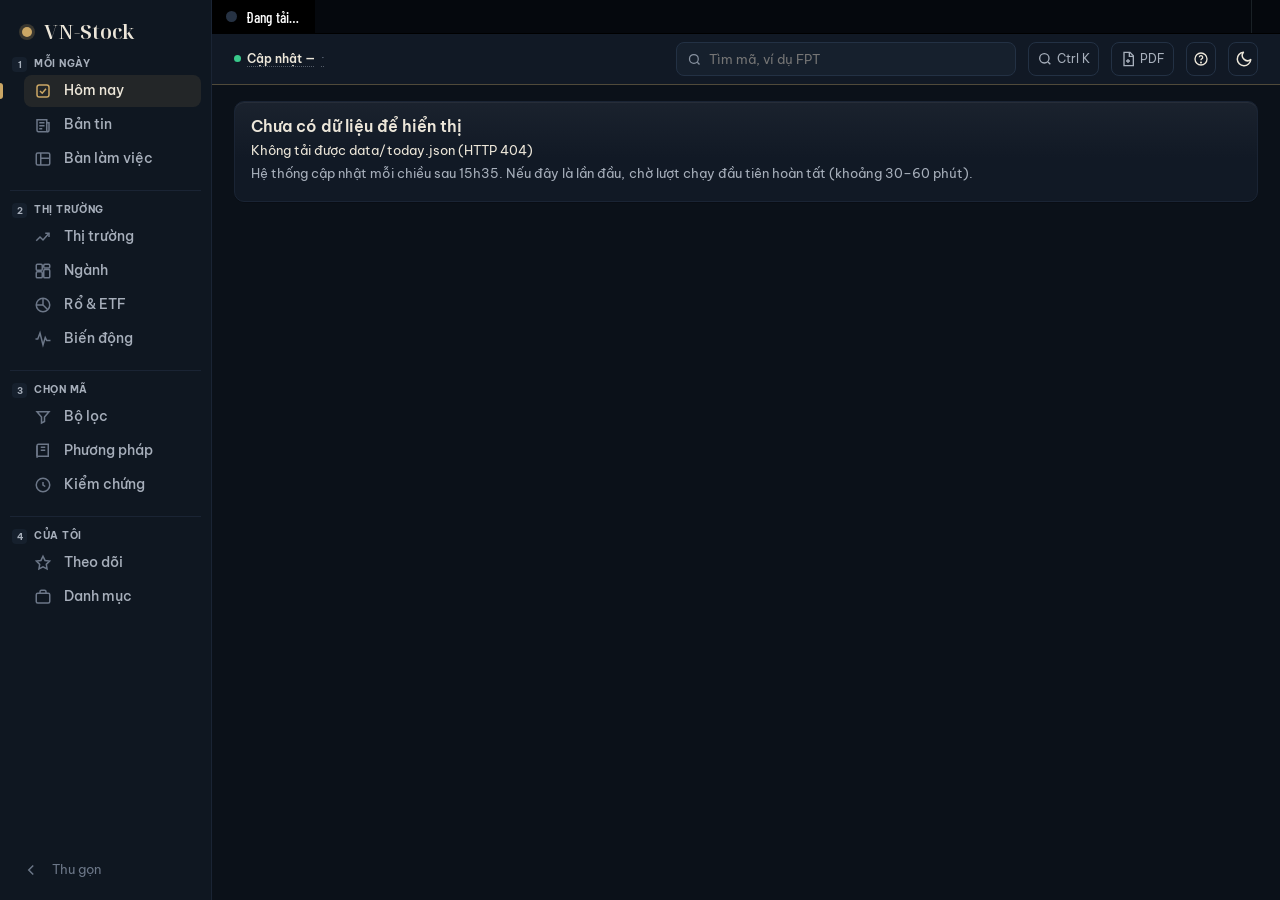
==== commit 6ded6e0a: "Giao diện Sáng / Tối / Theo hệ thống: menu kéo xuống kiểu iOS ở nút đầu trang, nút chọn kiểu iOS ở t" ====
--- a/site/index.html
+++ b/site/index.html
@@ -13,7 +13,7 @@
 <link rel="icon" href="data:image/svg+xml,<svg xmlns='http://www.w3.org/2000/svg' viewBox='0 0 32 32'><rect width='32' height='32' rx='8' fill='%2315202B'/><circle cx='9' cy='16' r='4' fill='%23F0444B' opacity='.4'/><circle cx='16' cy='16' r='4' fill='%23F4C32F' opacity='.4'/><circle cx='23' cy='16' r='4' fill='%232FD08F'/></svg>">
 <link rel="manifest" href="manifest.webmanifest">
 <link rel="apple-touch-icon" href="apple-touch-icon.png">
-<script>try{document.documentElement.dataset.theme=JSON.parse(localStorage.getItem("vnstock_theme"))||"dark"}catch(e){document.documentElement.dataset.theme="dark"}</script>
+<script>(function(){var d=document.documentElement,p="dark";try{p=JSON.parse(localStorage.getItem("vnstock_theme"))||"dark"}catch(e){}var t=p==="system"?(matchMedia("(prefers-color-scheme: dark)").matches?"dark":"light"):p==="light"?"light":"dark";d.dataset.theme=t;d.dataset.thp=p;if(t==="light"){var m=document.getElementById("thc")||document.querySelector('meta[name="theme-color"]');if(m)m.content="#FFFFFF"}})()</script>
 <link rel="stylesheet" href="app.css">
 </head>
 <body>
--- a/site/app.css
+++ b/site/app.css
@@ -1882,3 +1882,43 @@
 .acp-pt-w{overflow:visible;margin:8px 0 0}
 @media (max-width:760px){.acp-pt th.f,.acp-pt td.f{width:46%}.acp-pt thead th:not(.f) span{font-size:.86rem}.acp-pt thead th i{font-size:.58rem;padding:2px 6px}}
 .acp-id h1{font-family:inherit!important}@media (max-width:760px){.acp-pt .lim{font-size:.74rem;white-space:normal}}
+
+/* thông báo lệnh bot: tiền thật nổi bật, sàn thử mờ hơn */
+.nt-i.nt-real{box-shadow:inset 3px 0 0 #E8B931;background:color-mix(in srgb,#E8B931 9%,transparent)}
+.nt-i.nt-real .nt-b>b{color:#F2C94C}
+.nt-i.nt-demo{box-shadow:inset 3px 0 0 color-mix(in srgb,#E8B931 45%,transparent)}
+.nt-i.nt-paper .nt-b>b{font-weight:600}.nt-i.nt-paper .nt-ic,.nt-i.nt-paper .nt-t{opacity:.72}
+[data-theme=light] .nt-i.nt-real .nt-b>b{color:#8A5A00}
+
+/* ---- menu kéo xuống kiểu iOS (UIMenu) & nút chọn kiểu iOS (UISegmentedControl) */
+.ios-menu{position:fixed;inset:0;z-index:1200}
+.ios-menu-bg{position:absolute;inset:0}
+.ios-menu-in{position:absolute;border-radius:14px;overflow:hidden;padding:0;
+  background:rgba(242,242,247,.78);-webkit-backdrop-filter:blur(30px) saturate(180%);backdrop-filter:blur(30px) saturate(180%);
+  box-shadow:0 10px 40px rgba(0,0,0,.28),0 0 0 .5px rgba(0,0,0,.12);color:#000;
+  font:400 17px/1.25 -apple-system,BlinkMacSystemFont,"SF Pro Text","Segoe UI",Roboto,sans-serif;letter-spacing:-.2px;
+  animation:iosIn .28s cubic-bezier(.2,.9,.25,1.15) both}
+.ios-menu.out .ios-menu-in{animation:iosOut .18s ease-in both}
+@keyframes iosIn{from{opacity:0;transform:scale(.55)}to{opacity:1;transform:none}}
+@keyframes iosOut{to{opacity:0;transform:scale(.8)}}
+.ios-menu-h{padding:10px 16px 8px;font-size:13px;color:rgba(60,60,67,.6);border-bottom:.5px solid rgba(60,60,67,.29)}
+.ios-menu-in>button{display:grid;grid-template-columns:22px minmax(0,1fr) auto;align-items:center;gap:6px;width:100%;min-height:44px;padding:11px 16px 11px 12px;
+  border:0;background:none;color:inherit;font:inherit;text-align:left;cursor:pointer;-webkit-tap-highlight-color:transparent}
+.ios-menu-in>button+button{border-top:.5px solid rgba(60,60,67,.29)}
+.ios-menu-in>button:hover,.ios-menu-in>button:active,.ios-menu-in>button:focus-visible{background:rgba(0,0,0,.08);outline:0}
+.ios-ck{font-weight:600;font-size:16px;text-align:center}
+.ios-t small{display:block;font-size:13px;color:rgba(60,60,67,.6);margin-top:1px}
+.ios-menu-in>button svg{opacity:.9}
+:root[data-theme="dark"] .ios-menu-in{background:rgba(37,37,37,.72);color:#fff;box-shadow:0 10px 40px rgba(0,0,0,.55),0 0 0 .5px rgba(255,255,255,.1)}
+:root[data-theme="dark"] .ios-menu-h,:root[data-theme="dark"] .ios-t small{color:rgba(235,235,245,.6)}
+:root[data-theme="dark"] .ios-menu-h,:root[data-theme="dark"] .ios-menu-in>button+button{border-color:rgba(84,84,88,.6)}
+:root[data-theme="dark"] .ios-menu-in>button:hover,:root[data-theme="dark"] .ios-menu-in>button:active,:root[data-theme="dark"] .ios-menu-in>button:focus-visible{background:rgba(255,255,255,.1)}
+.th-seg{display:inline-grid;grid-auto-flow:column;grid-auto-columns:1fr;padding:2px;border-radius:9px;background:rgba(118,118,128,.12);min-width:min(300px,100%)}
+:root[data-theme="dark"] .th-seg{background:rgba(118,118,128,.24)}
+.th-seg>button{display:inline-flex;align-items:center;justify-content:center;gap:5px;min-height:30px;padding:4px 10px;border:0;border-radius:7px;background:none;color:var(--ink);
+  font:500 13px/1 -apple-system,BlinkMacSystemFont,"SF Pro Text","Segoe UI",Roboto,sans-serif;cursor:pointer;transition:background .2s,box-shadow .2s;-webkit-tap-highlight-color:transparent}
+.th-seg>button[aria-checked="true"]{background:#fff;color:#000;font-weight:600;box-shadow:0 3px 8px rgba(0,0,0,.12),0 3px 1px rgba(0,0,0,.04),0 0 0 .5px rgba(0,0,0,.04)}
+:root[data-theme="dark"] .th-seg>button[aria-checked="true"]{background:#636366;color:#fff}
+/* đổi giao diện: chuyển màu êm (chỉ trong lúc đổi) */
+.th-x,.th-x *{transition:background-color .25s ease,color .25s ease,border-color .25s ease!important}
+@media (prefers-reduced-motion:reduce){.ios-menu-in,.ios-menu.out .ios-menu-in{animation:none}}
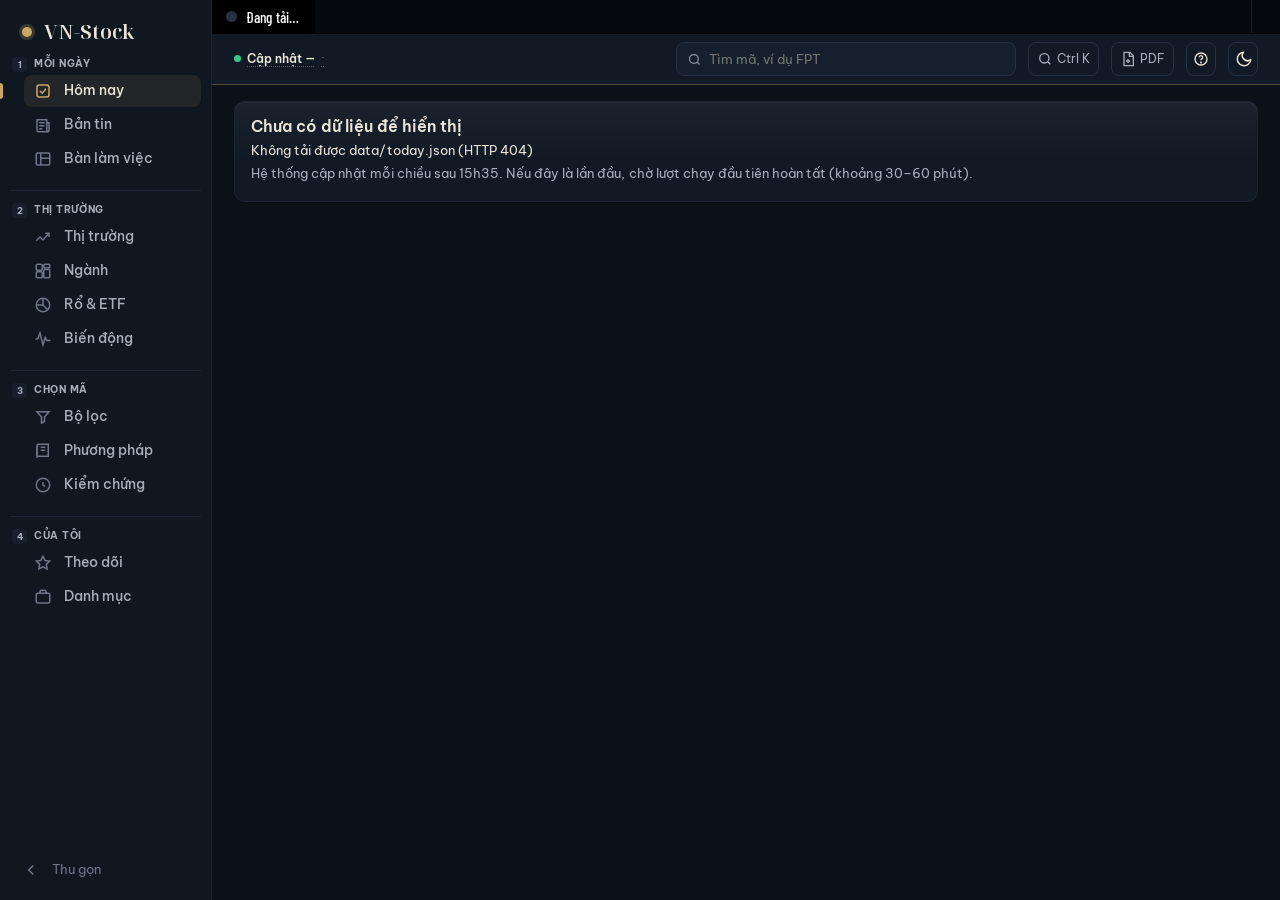
==== commit 948a4157: "iPhone: chạm ô tìm kiếm / ô nhập không tự phóng to trang (vẫn chụm 2 ngón phóng to được) Co-Authored" ====
--- a/site/index.html
+++ b/site/index.html
@@ -3,6 +3,7 @@
 <head>
 <meta charset="utf-8">
 <meta name="viewport" content="width=device-width,initial-scale=1,viewport-fit=cover">
+<script>/* iPhone/iPad: chạm ô nhập không tự phóng to trang (vẫn chụm 2 ngón để phóng to được – iOS bỏ qua giới hạn này với thao tác tay) */if(/iP(hone|ad|od)/.test(navigator.userAgent)||(navigator.platform==="MacIntel"&&navigator.maxTouchPoints>1)){var vp=document.querySelector('meta[name="viewport"]');vp.content+=",maximum-scale=1"}</script>
 <meta name="theme-color" content="#0B1119">
 <meta name="apple-mobile-web-app-capable" content="yes">
 <meta name="mobile-web-app-capable" content="yes">
--- a/site/app.css
+++ b/site/app.css
@@ -1922,3 +1922,16 @@
 /* đổi giao diện: chuyển màu êm (chỉ trong lúc đổi) */
 .th-x,.th-x *{transition:background-color .25s ease,color .25s ease,border-color .25s ease!important}
 @media (prefers-reduced-motion:reduce){.ios-menu-in,.ios-menu.out .ios-menu-in{animation:none}}
+
+/* đo độ rộng bảng dài: chỉ dàn 30 dòng đầu trong lúc đo (đo xong gỡ ngay, cùng khung hình) */
+table.tw-meas>tbody>tr:nth-child(n+31){display:none}
+
+/* bảng thông báo: kéo lên = cao hết màn hình; không cho cuộn lan ra trang phía sau */
+@media (max-width:979px){
+  .ntp{touch-action:none}
+  .ntp-l{touch-action:pan-y}
+  .ntp-in{transition:max-height .3s cubic-bezier(.32,.72,0,1)}
+  .ntp-in.full{max-height:calc(100vh - env(safe-area-inset-top,0px) - 10px);max-height:calc(100dvh - env(safe-area-inset-top,0px) - 10px)}
+  .ntp-in::before{margin:8px auto 2px;width:40px}
+  .ntp-h{cursor:grab}
+}
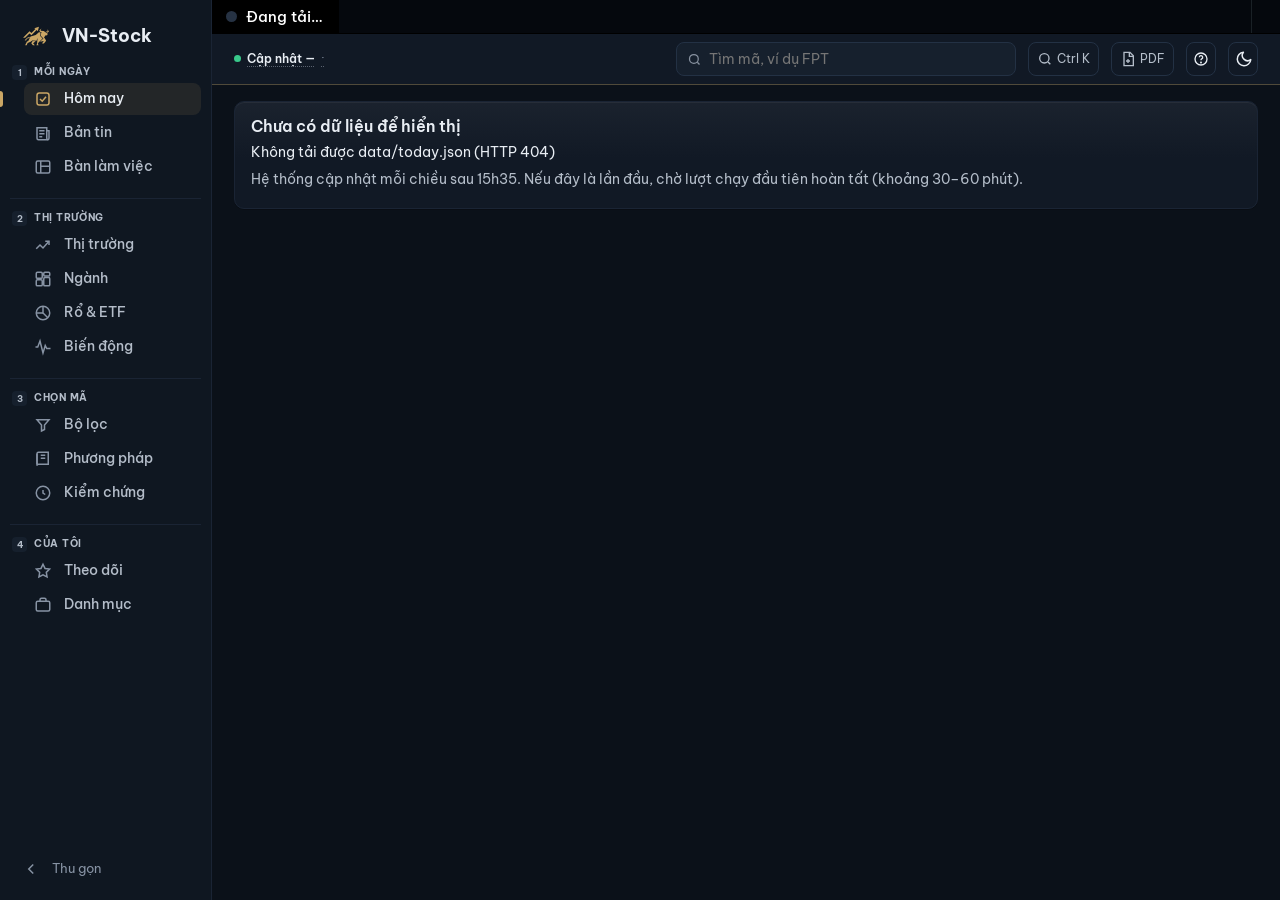
==== commit 703ea51c: "Logo mới VN-Stock (con bò + mũi tên tăng): icon trang, icon ứng dụng, màn hình chờ, logo thanh bên t" ====
--- a/site/index.html
+++ b/site/index.html
@@ -11,13 +11,38 @@
 <meta name="apple-mobile-web-app-title" content="VN-Stock">
 <meta name="robots" content="noindex,nofollow">
 <title>VN-Stock</title>
-<link rel="icon" href="data:image/svg+xml,<svg xmlns='http://www.w3.org/2000/svg' viewBox='0 0 32 32'><rect width='32' height='32' rx='8' fill='%2315202B'/><circle cx='9' cy='16' r='4' fill='%23F0444B' opacity='.4'/><circle cx='16' cy='16' r='4' fill='%23F4C32F' opacity='.4'/><circle cx='23' cy='16' r='4' fill='%232FD08F'/></svg>">
+<link rel="icon" href="icon.svg" type="image/svg+xml">
+<link rel="icon" href="icon-192.png" sizes="192x192" type="image/png">
 <link rel="manifest" href="manifest.webmanifest">
 <link rel="apple-touch-icon" href="apple-touch-icon.png">
 <script>(function(){var d=document.documentElement,p="dark";try{p=JSON.parse(localStorage.getItem("vnstock_theme"))||"dark"}catch(e){}var t=p==="system"?(matchMedia("(prefers-color-scheme: dark)").matches?"dark":"light"):p==="light"?"light":"dark";d.dataset.theme=t;d.dataset.thp=p;if(t==="light"){var m=document.getElementById("thc")||document.querySelector('meta[name="theme-color"]');if(m)m.content="#FFFFFF"}})()</script>
+<!-- màn hình mở app trên iPhone (hiện ngay khi chạm biểu tượng, trước cả khi tải trang) -->
+<link rel="apple-touch-startup-image" media="screen and (device-width:375px) and (device-height:667px) and (-webkit-device-pixel-ratio:2) and (orientation:portrait)" href="splash/750x1334.png">
+<link rel="apple-touch-startup-image" media="screen and (device-width:414px) and (device-height:736px) and (-webkit-device-pixel-ratio:3) and (orientation:portrait)" href="splash/1242x2208.png">
+<link rel="apple-touch-startup-image" media="screen and (device-width:375px) and (device-height:812px) and (-webkit-device-pixel-ratio:3) and (orientation:portrait)" href="splash/1125x2436.png">
+<link rel="apple-touch-startup-image" media="screen and (device-width:414px) and (device-height:896px) and (-webkit-device-pixel-ratio:2) and (orientation:portrait)" href="splash/828x1792.png">
+<link rel="apple-touch-startup-image" media="screen and (device-width:414px) and (device-height:896px) and (-webkit-device-pixel-ratio:3) and (orientation:portrait)" href="splash/1242x2688.png">
+<link rel="apple-touch-startup-image" media="screen and (device-width:390px) and (device-height:844px) and (-webkit-device-pixel-ratio:3) and (orientation:portrait)" href="splash/1170x2532.png">
+<link rel="apple-touch-startup-image" media="screen and (device-width:428px) and (device-height:926px) and (-webkit-device-pixel-ratio:3) and (orientation:portrait)" href="splash/1284x2778.png">
+<link rel="apple-touch-startup-image" media="screen and (device-width:393px) and (device-height:852px) and (-webkit-device-pixel-ratio:3) and (orientation:portrait)" href="splash/1179x2556.png">
+<link rel="apple-touch-startup-image" media="screen and (device-width:430px) and (device-height:932px) and (-webkit-device-pixel-ratio:3) and (orientation:portrait)" href="splash/1290x2796.png">
+<link rel="apple-touch-startup-image" media="screen and (device-width:402px) and (device-height:874px) and (-webkit-device-pixel-ratio:3) and (orientation:portrait)" href="splash/1206x2622.png">
+<link rel="apple-touch-startup-image" media="screen and (device-width:440px) and (device-height:956px) and (-webkit-device-pixel-ratio:3) and (orientation:portrait)" href="splash/1320x2868.png">
+<link rel="apple-touch-startup-image" media="screen and (device-width:420px) and (device-height:912px) and (-webkit-device-pixel-ratio:3) and (orientation:portrait)" href="splash/1260x2736.png">
+<link rel="apple-touch-startup-image" media="screen and (device-width:360px) and (device-height:780px) and (-webkit-device-pixel-ratio:3) and (orientation:portrait)" href="splash/1080x2340.png">
+<link rel="apple-touch-startup-image" media="screen and (device-width:744px) and (device-height:1133px) and (-webkit-device-pixel-ratio:2) and (orientation:portrait)" href="splash/1488x2266.png">
+<link rel="apple-touch-startup-image" media="screen and (device-width:810px) and (device-height:1080px) and (-webkit-device-pixel-ratio:2) and (orientation:portrait)" href="splash/1620x2160.png">
+<link rel="apple-touch-startup-image" media="screen and (device-width:820px) and (device-height:1180px) and (-webkit-device-pixel-ratio:2) and (orientation:portrait)" href="splash/1640x2360.png">
+<link rel="apple-touch-startup-image" media="screen and (device-width:834px) and (device-height:1194px) and (-webkit-device-pixel-ratio:2) and (orientation:portrait)" href="splash/1668x2388.png">
+<link rel="apple-touch-startup-image" media="screen and (device-width:834px) and (device-height:1210px) and (-webkit-device-pixel-ratio:2) and (orientation:portrait)" href="splash/1668x2420.png">
+<link rel="apple-touch-startup-image" media="screen and (device-width:1024px) and (device-height:1366px) and (-webkit-device-pixel-ratio:2) and (orientation:portrait)" href="splash/2048x2732.png">
+<link rel="apple-touch-startup-image" media="screen and (device-width:1032px) and (device-height:1376px) and (-webkit-device-pixel-ratio:2) and (orientation:portrait)" href="splash/2064x2752.png">
+<style id="splashCss">#splash{position:fixed;inset:0;z-index:2147483000;display:none;place-items:center;background:#0B1119;color:#E6EDF3;transition:opacity .32s ease,visibility .32s}html.pwa #splash{display:grid}#splash.out{opacity:0;visibility:hidden}:root[data-theme="light"] #splash{background:#ECEEF1;color:#121A26}#splash .sp-in{display:grid;justify-items:center;gap:18px;transform:translateY(-2px)}#splash .sp-logo{width:96px;height:96px;border-radius:22px;background:#15202B;display:grid;place-items:center}#splash .sp-logo i{width:72px;height:72px;background:#CBA765;-webkit-mask:url(bull.svg) center/contain no-repeat;mask:url(bull.svg) center/contain no-repeat;animation:spPulse 1.4s ease-in-out infinite}@keyframes spPulse{0%,100%{opacity:.55;transform:scale(.96)}45%{opacity:1;transform:scale(1.02)}}#splash .sp-name{font:650 17px/1 -apple-system,BlinkMacSystemFont,"SF Pro Display","Segoe UI",Roboto,sans-serif;letter-spacing:.2px;opacity:0;animation:spIn .5s .15s ease forwards}#splash .sp-bar{width:84px;height:3px;border-radius:2px;background:rgba(127,140,160,.22);overflow:hidden;opacity:0;animation:spIn .4s .6s ease forwards}#splash .sp-bar b{display:block;width:40%;height:100%;border-radius:2px;background:currentColor;opacity:.55;animation:spBar 1.1s ease-in-out infinite}@keyframes spIn{to{opacity:1}}@keyframes spBar{0%{transform:translateX(-110%)}100%{transform:translateX(260%)}}@media (prefers-reduced-motion:reduce){#splash .sp-logo i,#splash .sp-bar b{animation:none;opacity:1}}</style>
 <link rel="stylesheet" href="app.css">
 </head>
 <body>
+<div id="splash" aria-hidden="true"><div class="sp-in"><div class="sp-logo"><i></i></div><div class="sp-name">VN-Stock</div><div class="sp-bar"><b></b></div></div></div>
+<script>/* màn hình mở app: chỉ khi mở từ màn hình chính (PWA); app vẽ xong trang đầu thì tắt, tối đa 10 giây */(function(){var s=matchMedia("(display-mode: standalone)").matches||navigator.standalone;if(!s)return;var d=document.documentElement;d.classList.add("pwa");var t0=Date.now();window.__splashOut=function(){var e=document.getElementById("splash");if(!e||e.classList.contains("out"))return;setTimeout(function(){e.classList.add("out");setTimeout(function(){e.remove()},400)},Math.max(0,450-(Date.now()-t0)))};setTimeout(window.__splashOut,10000)})()</script>
 <div id="demo"></div>
 <div class="board" id="board" aria-label="Bảng điện: chỉ số, độ rộng, danh mục và mã biến động mạnh">
   <a class="bd-light" id="bdLight" href="#/" title="Đèn thị trường"><i></i><span>Đang tải…</span></a>
--- a/site/app.css
+++ b/site/app.css
@@ -1935,3 +1935,186 @@
   .ntp-in::before{margin:8px auto 2px;width:40px}
   .ntp-h{cursor:grab}
 }
+
+/* bảng tìm nhanh: nút "Huỷ" kiểu iOS trên điện thoại (không có phím Esc) */
+.pal-qr{display:flex;align-items:center;gap:8px}.pal-qr>input{flex:1;min-width:0}
+.pal-x{display:none;flex:none;border:0;background:none;padding:6px 2px 6px 6px;font:inherit;font-size:1rem;color:var(--brand);cursor:pointer;-webkit-tap-highlight-color:transparent}
+@media (pointer:coarse),(max-width:600px){.pal-x{display:inline-block}.pal-hint{display:none}.pal-qr>input{font-size:16px}}
+/* ---- xem nhanh thông báo (giữ lâu) – kiểu xem trước của iOS: nền mờ, thẻ nội dung cuộn được, menu thao tác bên dưới */
+.nt-i{-webkit-touch-callout:none}
+@media (pointer:coarse){.nt-i,.nt-i *{-webkit-user-select:none;user-select:none}}
+.nt-i.pk-press{transform:scale(.97);transition:transform .2s}
+.ntpk{position:fixed;inset:0;z-index:1300;display:grid;place-items:center;padding:calc(10px + env(safe-area-inset-top,0px)) 12px calc(10px + env(safe-area-inset-bottom,0px))}
+.ntpk-bg{position:absolute;inset:0;background:rgba(0,0,0,.35);-webkit-backdrop-filter:blur(22px) saturate(140%);backdrop-filter:blur(22px) saturate(140%);animation:ntFade .2s ease}
+.ntpk-in{position:relative;width:min(560px,100%);max-height:100%;display:flex;flex-direction:column;gap:10px;animation:pkIn .32s cubic-bezier(.2,.9,.25,1.1) both}
+.ntpk.out .ntpk-in{animation:pkOut .18s ease-in both}.ntpk.out .ntpk-bg{opacity:0;transition:opacity .18s}
+@keyframes pkIn{from{opacity:0;transform:scale(.9)}to{opacity:1;transform:none}}@keyframes pkOut{to{opacity:0;transform:scale(.94)}}
+.ntpk-card{min-height:0;flex:0 1 auto;overflow:auto;overscroll-behavior:contain;border-radius:16px;background:var(--surface);box-shadow:0 18px 50px rgba(0,0,0,.4);-webkit-user-select:text;user-select:text}
+.ntpk-img{aspect-ratio:16/9;background:var(--sunk);overflow:hidden}.ntpk-img img{width:100%;height:100%;object-fit:cover;display:block}
+.ntpk-b{padding:14px 16px 16px}
+.ntpk-m{display:flex;flex-wrap:wrap;align-items:center;gap:4px 10px;font-size:.72rem;color:var(--ink-3)}.ntpk-m b{color:var(--ink-2)}
+.ntpk-b h3{margin:8px 0 6px;font-size:1.08rem;line-height:1.35;font-weight:650}
+.ntpk-t{margin:0;font-size:.88rem;line-height:1.5;color:var(--ink-2)}.ntpk-t.dim{font-size:.8rem;color:var(--ink-3)}
+.ntpk-art{margin-top:10px}
+.ntpk-src{font-size:.74rem;color:var(--ink-3);padding-top:10px;border-top:.5px solid var(--line-2)}.ntpk-src b{color:var(--ink-2)}
+.ntpk-art h4{margin:8px 0 6px;font-size:1rem;line-height:1.35}
+.ntpk-art h5{margin:12px 0 4px;font-size:.9rem}
+.ntpk-art p{margin:0 0 9px;font-size:.92rem;line-height:1.6;color:var(--ink)}
+.ntpk-no{margin:6px 0 0;font-size:.82rem;line-height:1.5;color:var(--ink-3)}
+.ntpk-ld{display:grid;gap:8px;padding-top:10px}.ntpk-ld i{display:block;height:11px;border-radius:6px;background:linear-gradient(90deg,var(--sunk),color-mix(in srgb,var(--ink) 10%,var(--sunk)),var(--sunk));background-size:200% 100%;animation:pkSh 1.2s linear infinite}.ntpk-ld i.w{width:60%}
+@keyframes pkSh{to{background-position:-200% 0}}
+.ntpk-act{flex:none;align-self:stretch;max-width:300px;width:100%;border-radius:14px;overflow:hidden;background:color-mix(in srgb,var(--surface) 80%,transparent);-webkit-backdrop-filter:blur(24px);backdrop-filter:blur(24px);box-shadow:0 10px 30px rgba(0,0,0,.3)}
+.ntpk-act button{display:flex;align-items:center;justify-content:space-between;width:100%;min-height:46px;padding:0 16px;border:0;background:none;color:var(--ink);font:inherit;font-size:.95rem;text-align:left;cursor:pointer}
+.ntpk-act button+button{border-top:.5px solid color-mix(in srgb,var(--ink) 14%,transparent)}
+.ntpk-act button:active{background:color-mix(in srgb,var(--ink) 8%,transparent)}.ntpk-act button[hidden]{display:none}
+.ntpk-act i{font-style:normal;color:var(--ink-3)}.ntpk-act .ntpk-x{color:var(--ink-3)}
+body.nt-pk{overflow:hidden}
+.ntpk-in{max-height:calc(100vh - 24px - env(safe-area-inset-top,0px) - env(safe-area-inset-bottom,0px));max-height:calc(100dvh - 24px - env(safe-area-inset-top,0px) - env(safe-area-inset-bottom,0px))}
+.ntpk-img{aspect-ratio:auto;height:min(34vh,240px)}
+/* thông báo: rê chuột / chạm = nền sáng lên, không gạch chân chữ */
+.nt-a,.nt-a:hover,.nt-a:focus,.nt-a *{text-decoration:none!important}
+.nt-i{transition:background-color .15s ease}
+.nt-i:hover{background:color-mix(in srgb,var(--ink) 6%,transparent)}
+.nt-i.new:hover{background:color-mix(in srgb,var(--brand) 11%,transparent)}
+.nt-i.nt-real:hover{background:color-mix(in srgb,#E8B931 15%,transparent)}
+.nt-i:hover .nt-b>b{color:var(--brass,var(--brand))}
+.nt-i.nt-real:hover .nt-b>b{color:#F2C94C}
+.nt-a:focus-visible{outline:2px solid color-mix(in srgb,var(--brand) 55%,transparent);outline-offset:-2px;border-radius:10px}
+
+/* thông báo: nút "đánh dấu chưa đọc" (chấm tròn rỗng – hiện khi rê chuột / luôn hiện trên điện thoại) + menu chuột phải */
+.nt-ur{display:inline-flex;align-items:center;justify-content:center;opacity:0;transition:opacity .15s}
+.nt-ur i{width:9px;height:9px;border-radius:50%;border:1.5px solid currentColor}
+.nt-i:hover .nt-ur,.nt-ur:focus-visible{opacity:1}.nt-ur:hover{color:var(--brand);border-color:var(--brand)}.nt-ur:hover i{background:currentColor}
+@media (hover:none){.nt-ur{display:none}}
+.nt-ctx{z-index:1400}.nt-ctx .ios-menu-in{position:fixed;font-size:14px;border-radius:10px;animation:ntCtxIn .14s ease-out both}
+.nt-ctx .ios-menu-in>button{min-height:34px;padding:6px 12px 6px 6px;grid-template-columns:8px minmax(0,1fr) auto;font-size:14px}
+.nt-ctx.out .ios-menu-in{animation:ntCtxOut .12s ease-in both}
+@keyframes ntCtxIn{from{opacity:0;transform:scale(.96)}}@keyframes ntCtxOut{to{opacity:0}}
+@media (pointer:fine){.ntpk-bg{-webkit-backdrop-filter:blur(6px);backdrop-filter:blur(6px);background:rgba(0,0,0,.45)}.ntpk-in{animation-duration:.2s;animation-timing-function:cubic-bezier(.2,.8,.3,1)}@keyframes pkIn{from{opacity:0;transform:scale(.97)}to{opacity:1;transform:none}}}
+/* ⚖️ tỉ trọng phương pháp định giá */
+.mwbox{margin-top:12px;border:1px solid var(--line);border-radius:12px;padding:10px 12px;background:var(--surface)}
+.mwbox summary{cursor:pointer;display:flex;flex-wrap:wrap;align-items:baseline;gap:6px 10px;list-style:none}.mwbox summary::-webkit-details-marker{display:none}
+.mwbox summary::before{content:"▸";color:var(--ink-3);transition:transform .15s}.mwbox[open] summary::before{transform:rotate(90deg)}
+.mwl{display:grid;gap:6px;margin:10px 0 8px}
+.mwr{display:grid;grid-template-columns:minmax(0,1fr) minmax(120px,220px) 58px 62px;align-items:center;gap:10px;padding:6px 8px;border-radius:9px;background:var(--sunk)}
+.mwr.z{opacity:.55}
+.mwr label{display:flex;flex-direction:column;gap:1px;min-width:0}.mwr label b{font-weight:600;font-size:.84rem}.mwr label small{color:var(--ink-3);font-size:.7rem;overflow-wrap:anywhere}
+.mwr input[type=range]{width:100%;accent-color:var(--brand)}
+.mwr .mwn{width:58px;height:30px;padding:0 6px;border-radius:7px;border:1px solid var(--line);background:var(--surface);color:var(--ink);font:inherit;font-size:16px;text-align:right;font-variant-numeric:tabular-nums}
+@media (min-width:761px){.mwr .mwn{font-size:.82rem}}
+.mws{display:flex;flex-direction:column;align-items:flex-end;line-height:1.15}.mws b{font-variant-numeric:tabular-nums}.mws small{color:var(--ink-3);font-size:.66rem}
+.mwadj{display:flex;gap:8px;align-items:flex-start;font-size:.78rem;color:var(--ink-2);margin:4px 0 8px}
+.mwb{display:flex;flex-wrap:wrap;gap:6px;margin-bottom:6px}
+@media (max-width:760px){.mwr{grid-template-columns:minmax(0,1fr) 58px 54px;grid-template-areas:"l n s" "r r r"}.mwr label{grid-area:l}.mwr input[type=range]{grid-area:r}.mwr .mwn{grid-area:n}.mwr .mws{grid-area:s}}
+
+/* ==== font giống MyBit (chép từ my-bit/site/app.css) */
+/* ===================================================================== CHỮ DỄ ĐỌC (ghi đè lớp cũ)
+   Một họ chữ duy nhất Be Vietnam Pro (dấu tiếng Việt chuẩn), số cùng độ rộng, không dùng chữ hẹp / chữ có chân */
+:root{--num:"Be Vietnam Pro",system-ui,sans-serif;--serif:"Be Vietnam Pro",system-ui,sans-serif}
+:root[data-theme="dark"]{--ink:#E8EDF3;--ink-2:#B4BDC9;--ink-3:#8793A4}
+@media (prefers-color-scheme:dark){:root:not([data-theme="light"]){--ink:#E8EDF3;--ink-2:#B4BDC9;--ink-3:#8793A4}}
+:root[data-theme="light"]{--ink-2:#465163;--ink-3:#6E7889}
+body{font:400 14px/1.55 "Be Vietnam Pro",system-ui,sans-serif;letter-spacing:0;font-variant-numeric:tabular-nums lining-nums;-webkit-font-smoothing:antialiased}
+h1,.ph h1{font:700 1.6rem/1.2 "Be Vietnam Pro",system-ui,sans-serif!important;letter-spacing:-.015em}
+h1 small{font-weight:500;font-size:.62em;color:var(--ink-2)}
+.ph h2,.ph h3,.panel>h2,details.panel>summary{font:600 1rem/1.35 "Be Vietnam Pro",system-ui,sans-serif!important;letter-spacing:-.005em}
+a.brand,.rail-brand b{font:700 1.15rem/1 "Be Vietnam Pro",system-ui,sans-serif!important;letter-spacing:-.01em}
+td,td.l,td.wrap,td.name{font-family:"Be Vietnam Pro",system-ui,sans-serif;font-size:.86rem;font-weight:400}
+td b,td.l b{font-weight:600}
+th{font-size:.74rem;font-weight:600;letter-spacing:.01em}
+.kpis dt{font-size:.72rem}
+.kpis dd,.tk-v,.stats dd,.st dd{font-family:"Be Vietnam Pro",system-ui,sans-serif!important;font-weight:600;letter-spacing:-.01em}
+.pill{font:600 .74rem/1.5 "Be Vietnam Pro",system-ui,sans-serif!important;letter-spacing:0;padding:1px 8px;border-radius:999px}
+.pill.big{font-size:.84rem!important;padding:3px 11px}
+.tabs a{font-family:"Be Vietnam Pro",system-ui,sans-serif!important;letter-spacing:0}
+.tfseg button,.seg button{font-family:"Be Vietnam Pro",system-ui,sans-serif!important;font-weight:500}
+small,.faint,.muted{line-height:1.45}
+small{font-size:.8em}
+.panel{padding:14px 16px}
+.note{line-height:1.6}
+.disclaimer{font-size:.76rem}
+@media (max-width:700px){body{font-size:14.5px}h1,.ph h1{font-size:1.35rem!important}td{font-size:.84rem}}
+
+/* ==== Bố cục linh hoạt: lưới 12 phần – thẻ rộng ¼ ⅓ ½ ⅔ ¾ hoặc cả hàng, kéo mép phải để đổi */
+.lay{grid-template-columns:repeat(12,minmax(0,1fr))!important}
+.lay>.lc.w3{grid-column:span 3}.lay>.lc.w4{grid-column:span 4}.lay>.lc.w6{grid-column:span 6}.lay>.lc.w8{grid-column:span 8}.lay>.lc.w9{grid-column:span 9}.lay>.lc.w12{grid-column:1/-1}
+@media (min-width:860px) and (max-width:1179px){.lay>.lc.w3,.lay>.lc.w4,.lay>.lc.w6{grid-column:span 6}.lay>.lc.w8,.lay>.lc.w9,.lay>.lc.w12{grid-column:1/-1}}
+@media (max-width:859px){.lay>.lc[class*=" w"]{grid-column:1/-1}.lbar [data-lw]{display:none}.lrs{display:none!important}}
+.lrs{display:none}
+.lay.editing .lrs{display:block;position:absolute;top:30px;right:-7px;bottom:8px;width:14px;cursor:ew-resize;z-index:6;touch-action:none}
+.lay.editing .lrs::after{content:"";position:absolute;left:5px;top:50%;width:4px;height:44px;margin-top:-22px;border-radius:3px;background:var(--brass,var(--brand));opacity:.75}
+.lay.editing .lc.rsz{outline-style:solid}
+.lbar button[data-lw]{min-width:22px;font-size:.78rem}
+/* thanh công cụ: không chiếm hàng khi không tuỳ chỉnh và không có thẻ ẩn */
+.laytool{margin:0}.laytool:not(.on):not(.has){display:none}.laytool.on,.laytool.has{margin-top:10px}
+/* nút "Bố cục" gọn ở cuối thanh tab con / đầu trang */
+.lay-btn{display:inline-flex;align-items:center;gap:6px;margin-left:auto;flex:none;height:30px;padding:0 10px;border-radius:8px;border:1px solid var(--line);background:var(--surface);color:var(--ink-2);font:500 .76rem/1 "Be Vietnam Pro",system-ui,sans-serif;cursor:pointer;white-space:nowrap;align-self:center}
+.lay-btn svg{width:14px;height:14px}.lay-btn:hover{color:var(--ink);background:var(--sunk)}
+.lay-btn.on{background:var(--brass,var(--brand));border-color:transparent;color:#0B1119}
+.lay-btn .lay-n{font-style:normal;font-size:.66rem;padding:1px 6px;border-radius:99px;background:var(--sunk);color:var(--ink-2)}
+.ph .lay-btn{margin-left:8px}
+@media (max-width:760px){.lay-btn span{display:none}.lay-btn{padding:0 8px}}
+/* tab con: tab đang chọn không bị cắt viền; khoảng cách dưới thanh tab gọn lại */
+.subtabs button{outline:none;border-radius:8px 8px 0 0}
+.subtabs button:focus-visible{box-shadow:inset 0 0 0 2px color-mix(in srgb,var(--brass,var(--brand)) 70%,transparent)}
+.subtabs.stick{align-items:center}
+.subtabs.stick+*{margin-top:8px}
+.lay{margin-top:8px}
+
+/* ==== Đầu trang mã: dải chỉ số chính lấp khoảng trống giữa giá và nhãn */
+.stock-head{display:grid!important;grid-template-columns:auto auto minmax(0,1fr);align-items:center;gap:10px 26px}
+.stock-head>.shk{grid-column:1/-1;grid-row:2}
+.stock-head>.tags{justify-self:end;justify-content:flex-end;grid-row:1;grid-column:3}
+.stock-head>div[style*="flex-basis"]{grid-column:1/-1}
+.shk{display:grid;grid-template-columns:repeat(auto-fit,minmax(118px,1fr));gap:8px;margin:0;min-width:0}
+.shk>div{padding:7px 10px;border-radius:10px;background:var(--sunk);min-width:0}
+.shk dt{font-size:.68rem;color:var(--ink-3);white-space:nowrap;overflow:hidden;text-overflow:ellipsis}
+.shk dd{margin:1px 0 0;font:600 .98rem/1.2 "Be Vietnam Pro",system-ui,sans-serif;font-variant-numeric:tabular-nums;white-space:nowrap}
+.shk dd em{font-style:normal;font-size:.76rem;margin-left:4px}.shk dd em.up{color:var(--up)}.shk dd em.down{color:var(--down)}
+.shk small{display:block;font-size:.66rem;color:var(--ink-3);white-space:nowrap;overflow:hidden;text-overflow:ellipsis}
+@media (max-width:1179px){.stock-head{grid-template-columns:auto minmax(0,1fr)}.stock-head>.tags{grid-column:1/-1;grid-row:auto;justify-self:start;justify-content:flex-start}.stock-head>.shk{grid-row:auto}}
+@media (max-width:620px){.stock-head{grid-template-columns:minmax(0,1fr)}.shk{grid-template-columns:repeat(3,minmax(0,1fr));gap:6px}.shk>div{padding:6px 8px}}
+
+/* ==== Giả định dự phóng: gom theo nhóm thành thẻ, mỗi dòng = nhãn + giải thích ngắn | ô nhập + đơn vị */
+.agrid{display:grid;grid-template-columns:repeat(auto-fit,minmax(340px,1fr));gap:12px;margin-top:8px}
+.acard{border:1px solid var(--line-2);border-radius:12px;background:var(--sunk);padding:4px 12px 8px}
+.acard.wide{grid-column:1/-1}
+.acard .agrp{margin:8px 0 4px;font-size:.78rem;font-weight:700;letter-spacing:.02em;text-transform:uppercase;color:var(--ink-3)}
+.arow{display:grid;grid-template-columns:minmax(0,1fr) 128px;gap:4px 12px;align-items:center;padding:7px 0;border-top:1px solid var(--line-2)}
+.arow:first-of-type{border-top:0}
+.arow .al{min-width:0;display:flex;flex-direction:column;gap:1px}
+.arow label{font-size:.84rem;font-weight:500;color:var(--ink)}
+.arow .awhy{max-width:none;margin:0;font-size:.7rem;line-height:1.35;color:var(--ink-3);display:-webkit-box;-webkit-line-clamp:2;-webkit-box-orient:vertical;overflow:hidden;cursor:help}
+.arow:focus-within .awhy,.arow .awhy:hover{-webkit-line-clamp:unset;display:block}
+.ain{display:flex;align-items:center;gap:6px}
+.ain input{width:100%;min-width:0;height:32px;padding:0 8px;border-radius:8px;border:1px solid var(--line);background:var(--surface);color:var(--ink);font:500 16px/1 "Be Vietnam Pro",system-ui,sans-serif;font-variant-numeric:tabular-nums;text-align:right}
+@media (min-width:761px){.ain input{font-size:.88rem}}
+.ain input:focus{outline:none;border-color:var(--brass,var(--brand));box-shadow:0 0 0 3px color-mix(in srgb,var(--brass,var(--brand)) 20%,transparent)}
+.ain .au{flex:none;width:30px;font-size:.72rem;color:var(--ink-3)}
+@media (max-width:620px){.agrid{grid-template-columns:minmax(0,1fr)}.arow{grid-template-columns:minmax(0,1fr) 112px}}
+.lay-btn[hidden]{display:none!important}
+td.wrap{text-align:left}
+.arow .al{display:flex;flex-direction:column;align-items:stretch;gap:1px;padding:0;background:none;border-radius:0;font-size:inherit;text-align:left}
+/* nút: đủ tương phản cả sáng lẫn tối – sáng: nền xanh đậm chữ trắng; tối: nền vàng đồng chữ đậm */
+.btn{color:var(--ink);background:var(--surface);border:1px solid color-mix(in srgb,var(--ink) 22%,var(--line));font-weight:500}
+.btn:hover{background:var(--sunk-2);border-color:color-mix(in srgb,var(--ink) 38%,var(--line))}
+.btn.primary,.lay-btn.on,.views .btn.primary{background:var(--brand);border-color:var(--brand);color:var(--brand-ink);font-weight:600}
+.btn.primary:hover{background:color-mix(in srgb,var(--brand) 86%,var(--ink-2));border-color:transparent}
+.btn:focus-visible,.lay-btn:focus-visible{outline:2px solid var(--brass,var(--brand));outline-offset:2px}
+.btn:disabled{opacity:.5;cursor:not-allowed}
+/* ô P/E toàn thị trường: 3 cách tính thẳng hàng + bảng chỉ số phụ gọn */
+.dk.pem{gap:8px}
+.pem-g{display:grid;grid-template-columns:repeat(auto-fit,minmax(0,1fr));gap:6px}
+.pem-g>div{display:flex;flex-direction:column;gap:2px;padding:6px 8px;border-radius:8px;background:color-mix(in srgb,var(--surface) 70%,transparent);border:1px solid var(--line-2);min-width:0;cursor:help}
+.pem-g>div:first-child{border-color:var(--brass-line,var(--line))}
+.pem-g span{font-size:.68rem;color:var(--ink-3);white-space:nowrap}
+.pem-g b{font-family:var(--num);font-size:1.3rem;font-weight:650;line-height:1.1;color:var(--ink);font-variant-numeric:tabular-nums}
+.pem-f{margin:0;display:grid;gap:3px}
+.pem-f>div{display:flex;justify-content:space-between;align-items:baseline;gap:8px;font-size:.76rem;padding:2px 0;border-bottom:1px dashed var(--line-2)}
+.pem-f>div:last-child{border-bottom:0}
+.pem-f dt{color:var(--ink-2)}.pem-f dd{margin:0;font-weight:600;font-variant-numeric:tabular-nums;white-space:nowrap}
+.pem-l{display:inline-flex;align-items:center;gap:4px;justify-self:start;font-size:.76rem;font-weight:600;color:var(--brass,var(--brand));text-decoration:none}
+.pem-l:hover{text-decoration:underline}.pem-l span{transition:transform .15s}.pem-l:hover span{transform:translateX(2px)}
+/* logo VN-Stock: con bò (site/bull.svg) tô màu đồng theo theme */
+.brand-dot{width:26px!important;height:26px!important;border-radius:0!important;box-shadow:none!important;background:var(--brass,var(--brand))!important;-webkit-mask:url(bull.svg) center/contain no-repeat;mask:url(bull.svg) center/contain no-repeat;flex:none}
+.rail-brand .brand-dot{width:28px!important;height:28px!important}
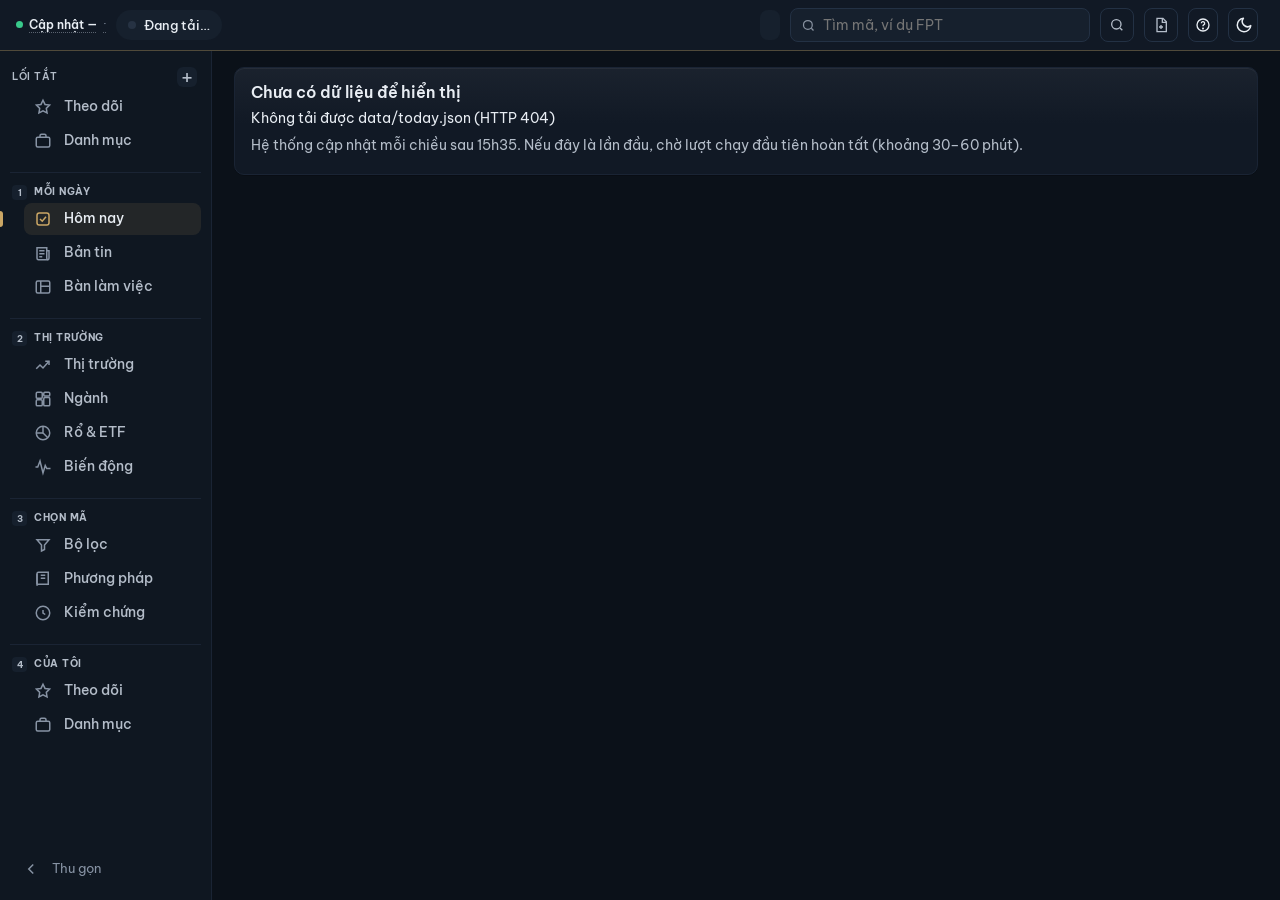
==== commit 9c918fc2: "Khung trang giống MyBit: thanh trên trải hết bề ngang, bỏ logo thanh bên, đèn + bảng điện lên thanh " ====
--- a/site/index.html
+++ b/site/index.html
@@ -53,7 +53,6 @@
   <div class="top-in">
     <a class="brand" href="#/"><span class="brand-dot" id="brandDot"></span>VN-Stock</a>
     <span class="upd" id="upd" aria-live="polite"></span>
-    <div class="ticker" id="ticker" aria-label="Chỉ số thị trường"></div>
     <div class="search">
       <input id="q" type="search" placeholder="Tìm mã, ví dụ FPT" autocomplete="off" aria-label="Tìm mã cổ phiếu">
       <div class="sugg" id="sugg" hidden></div>
--- a/site/app.css
+++ b/site/app.css
@@ -50,7 +50,7 @@
   font-variant-numeric:tabular-nums;padding-bottom:64px}
 @media (max-width:700px){body{font-size:13.5px}}
 a{color:var(--brand);text-decoration:none}
-a:hover{text-decoration:underline}
+a:hover{text-decoration:none}
 button,input,select,textarea{font:inherit;color:inherit}
 :focus-visible{outline:2px solid var(--brand);outline-offset:1px;border-radius:3px}
 h1,h2,h3{line-height:1.25;margin:0;text-wrap:balance}
@@ -1384,7 +1384,7 @@
 .oi .oi-h b::after{content:"  ›";color:var(--brass,var(--brand));opacity:.55;font-weight:700}
 .oi:hover .oi-h b::after{opacity:1}
 .oi:hover{transform:translateX(2px)}
-.pb-row{cursor:pointer}.pb-row:hover .nm{color:var(--brass,var(--brand));text-decoration:underline}
+.pb-row{cursor:pointer}.pb-row:hover .nm{color:var(--brass,var(--brand))}
 #cmp td.sym a,#secTbl td.sym a{font-weight:600;text-decoration:underline;text-decoration-color:color-mix(in srgb,currentColor 35%,transparent);text-underline-offset:3px}
 .secov > .ph:first-child{margin-top:0}
 /* ---------- trang ngành 3 cột + cột dính khi cuộn ---------- */
@@ -1852,6 +1852,22 @@
 .acp-sw:checked{background:var(--up)}.acp-sw:checked::after{transform:translateX(18px)}
 .acp-foot{display:flex;align-items:center;gap:14px;padding:14px 0 12px;border-top:1px solid var(--line-2);flex-wrap:wrap}
 .acp-foot small{flex:1 1 260px;font-size:.76rem;color:var(--ink-3);line-height:1.45}
+/* thiết bị đang đăng nhập */
+.acp-dev{display:flex;flex-direction:column;gap:2px;margin:2px 0 6px}
+.acp-dv{display:flex;align-items:center;gap:12px;padding:10px 0;border-top:1px solid var(--line-2);transition:opacity .25s,transform .25s}
+.acp-dv:first-child{border-top:0}
+.acp-dv.gone{opacity:0;transform:translateX(12px)}
+.acp-di{flex:0 0 36px;height:36px;border-radius:10px;display:grid;place-items:center;background:var(--sunk);color:var(--ink-2);border:1px solid var(--line)}
+.acp-dv.cur .acp-di{background:color-mix(in srgb,var(--brand) 16%,transparent);color:var(--ink);border-color:color-mix(in srgb,var(--brand) 45%,transparent)}
+.acp-dt{display:flex;flex-direction:column;gap:2px;min-width:0;flex:1 1 auto}
+.acp-dt b{font-size:.9375rem;font-weight:600;color:var(--ink);display:flex;align-items:center;gap:8px;flex-wrap:wrap}
+.acp-dt small{font-size:.75rem;color:var(--ink-3);line-height:1.4;overflow-wrap:anywhere}
+.acp-dt small .on{color:var(--up);font-weight:600}
+.acp-dme{font-style:normal;font-size:.6875rem;font-weight:700;padding:2px 8px;border-radius:999px;background:color-mix(in srgb,var(--up) 16%,transparent);color:var(--up)}
+.acp-dv .btn.sm{flex:0 0 auto;min-height:32px;padding:0 12px;font-size:.78rem}
+.acp-dv.ghost .acp-di{border:1.5px dashed var(--ink-3);background:transparent;color:var(--ink-3);font-weight:700}
+.acp-dv.sk b{color:var(--ink-3);font-weight:500}
+.acp-devf{gap:8px 10px}.acp-foot.acp-devf small{flex:1 1 100%}
 /* bảng gói */
 .acp-pt-w{margin:8px -4px 0;overflow-x:auto}
 .acp-pt{width:100%;border-collapse:separate;border-spacing:0;font-size:.88rem}
@@ -2114,7 +2130,71 @@
 .pem-f>div:last-child{border-bottom:0}
 .pem-f dt{color:var(--ink-2)}.pem-f dd{margin:0;font-weight:600;font-variant-numeric:tabular-nums;white-space:nowrap}
 .pem-l{display:inline-flex;align-items:center;gap:4px;justify-self:start;font-size:.76rem;font-weight:600;color:var(--brass,var(--brand));text-decoration:none}
-.pem-l:hover{text-decoration:underline}.pem-l span{transition:transform .15s}.pem-l:hover span{transform:translateX(2px)}
+.pem-l:hover{color:var(--ink)}.pem-l span{transition:transform .15s}.pem-l:hover span{transform:translateX(2px)}
 /* logo VN-Stock: con bò (site/bull.svg) tô màu đồng theo theme */
 .brand-dot{width:26px!important;height:26px!important;border-radius:0!important;box-shadow:none!important;background:var(--brass,var(--brand))!important;-webkit-mask:url(bull.svg) center/contain no-repeat;mask:url(bull.svg) center/contain no-repeat;flex:none}
 .rail-brand .brand-dot{width:28px!important;height:28px!important}
+/* liên kết: không gạch chân khi rê chuột – chỉ đổi màu nhẹ (liên kết chữ thường); thẻ / nút có hiệu ứng nền riêng */
+a:not([class]):hover{color:color-mix(in srgb,var(--brand) 72%,var(--ink))}
+
+/* =================================================================== 11/2026 – khung trang giống MyBit
+   máy tính: thanh trên cùng trải hết bề ngang (cả trên đầu thanh bên), không logo; thanh bên bắt đầu ngay dưới;
+   đèn thị trường + dải bảng điện chạy chữ + ngày dữ liệu nằm trên thanh trên; nhóm 📌 Lối tắt ở đầu thanh bên */
+@media (min-width:1180px){
+  header.top{margin-left:calc(-1 * var(--rail));top:0}
+  .tabs{top:var(--toph,52px)!important}
+  .top-in{max-width:none!important;padding-left:16px!important;gap:10px!important}
+  .top a.brand{display:none!important}
+  html.bd-top .board{display:none}
+  html.bd-top .demo-top,html.bd-top #demo{position:relative;z-index:36}
+  /* đèn thị trường thành viên nhỏ trên thanh trên */
+  .top-in .bd-light{height:30px;padding:0 12px;gap:8px;border-radius:999px;background:var(--sunk);color:var(--ink);font:500 .8125rem/1 "Be Vietnam Pro",system-ui,sans-serif;white-space:nowrap}
+  .top-in .bd-light:hover{background:color-mix(in srgb,var(--ink) 9%,var(--sunk))}
+  .top-in .bd-light i{width:8px;height:8px}
+  .top-in .bd-light b{font-weight:650}
+  .top-in .bd-light small{color:var(--ink-3);font-size:.75rem;margin-left:6px}
+  /* dải bảng điện: chữ thường của thanh trên, không nền đen */
+  .top-in .bd-roll{flex:1 1 auto;min-width:160px;height:34px;font:500 .8125rem/34px var(--num);letter-spacing:.01em}
+  .top-in .bi{padding:0 11px;border-right:0;color:var(--ink-2);--c:var(--ink)}
+  .top-in .bi:hover{background:var(--sunk)}
+  .top-in .bi b{color:var(--ink)}
+  .top-in .bi .ch,.top-in .bi small{font-size:.75rem}
+  .top-in .bi small{color:var(--ink-3)}
+  .top-in .bi.up{--c:var(--up)}.top-in .bi.down{--c:var(--down)}.top-in .bi.ref{--c:var(--ref)}.top-in .bi.ceil{--c:var(--ceil)}.top-in .bi.floor{--c:var(--floor)}
+  .top-in .bd-roll .up{color:var(--up)}.top-in .bd-roll .down{color:var(--down)}.top-in .bd-roll .ceil{color:var(--ceil)}.top-in .bd-roll .floor{color:var(--floor)}
+  .top-in .brbar{background:var(--down);height:4px;border-radius:2px;overflow:hidden}.top-in .brbar i{background:var(--up)}
+  .top-in .bg{color:var(--ink-3);font-size:.6875rem}.top-in .bg::before{background:var(--ink-3)}
+  .top-in .bd-date{height:30px;line-height:30px;padding:0 10px;border:0;border-radius:8px;background:var(--sunk);color:var(--ink-3);font:600 .75rem/30px var(--num)}
+  .top-in .upd{flex:none}
+  .top-in .search{flex:0 1 300px;min-width:180px;width:auto!important}
+}
+/* 📌 Lối tắt */
+.nav-pg,.nav-pins{display:none}
+@media (min-width:1180px){
+  .tabs .nav-pg{display:flex!important;align-items:center;justify-content:space-between;margin-top:2px!important;padding-top:0!important;border-top:0!important}
+  .tabs .nav-pg[hidden],.nav-pins[hidden]{display:none!important}
+  .nav-addpin{width:20px;height:20px;border:0;border-radius:6px;background:var(--sunk);color:var(--ink-2);font:600 .9rem/1 system-ui;cursor:pointer;display:inline-grid;place-items:center;padding:0}
+  .nav-addpin:hover{background:color-mix(in srgb,var(--brass) 18%,var(--sunk));color:var(--ink)}
+  .nav-pins{display:flex;flex-direction:column}
+  .nav-pin{display:flex;align-items:center}
+  .nav-pin .nav-t{flex:1;min-width:0;overflow:hidden;text-overflow:ellipsis}
+  .nav-unpin{flex:none;width:18px;height:18px;margin-left:4px;border:0;border-radius:5px;background:transparent;color:var(--ink-3);font-size:.65rem;line-height:1;cursor:pointer;opacity:0;padding:0}
+  .nav-pin:hover .nav-unpin,.nav-pin:focus-visible .nav-unpin{opacity:1}
+  .nav-unpin:hover{background:var(--sunk);color:var(--down)}
+  .nav-pin.drag{opacity:.45}.nav-pin.over{box-shadow:inset 0 2px 0 var(--brass)}
+  .nav-addpin-row{display:flex;align-items:center;gap:12px;margin:1px 0 1px 14px;padding:7px 10px;border:1px dashed var(--line-2);border-radius:8px;background:none;color:var(--ink-3);font:500 .85rem/1.1 "Be Vietnam Pro",system-ui,sans-serif;cursor:pointer}
+  .nav-addpin-row:hover{color:var(--ink);border-color:var(--brass)}
+  body.rail-min .nav-pin .nav-unpin,body.rail-min .nav-addpin-row .nav-t{display:none}
+}
+.pin-pop{position:fixed;z-index:1000;width:268px;max-height:min(460px,calc(100vh - 16px));overflow:auto;padding:6px;border-radius:14px;background:var(--surface);box-shadow:0 18px 48px -12px rgba(0,0,0,.35),0 0 0 1px var(--line-2)}
+.pin-pop-h{display:flex;justify-content:space-between;align-items:center;padding:6px 8px 8px;font:650 .8125rem/1 "Be Vietnam Pro",system-ui,sans-serif;color:var(--ink)}.pin-pop-h small{color:var(--ink-3);font-weight:500}
+.pin-pop button{display:flex;align-items:center;gap:10px;width:100%;padding:8px;border:0;border-radius:8px;background:none;color:var(--ink);font:500 .84rem/1.2 "Be Vietnam Pro",system-ui,sans-serif;text-align:left;cursor:pointer}
+.pin-pop button:hover{background:var(--sunk)}
+.pin-pop button svg{width:16px;height:16px;flex:none;color:var(--ink-3)}
+.pin-pop button span{flex:1;min-width:0}.pin-pop button i{font-style:normal;flex:none;width:18px;text-align:center}
+.pin-pop button[aria-checked="true"]{background:color-mix(in srgb,var(--brass) 10%,transparent)}
+@media (min-width:1180px){ header.top{z-index:41} }      /* thanh trên nằm trên thanh bên (trước: thanh bên đè chữ "Cập nhật") */
+@media (min-width:1180px){
+  .top-in .kbtn,.top-in .pdfbtn{font-size:0!important;gap:0!important;width:34px;min-width:34px;padding:0!important;justify-content:center}      /* nút chỉ còn biểu tượng (chữ trong chú thích) – thêm chỗ cho dải bảng điện */
+  .top-in .kbtn svg,.top-in .pdfbtn svg{margin:0}
+}
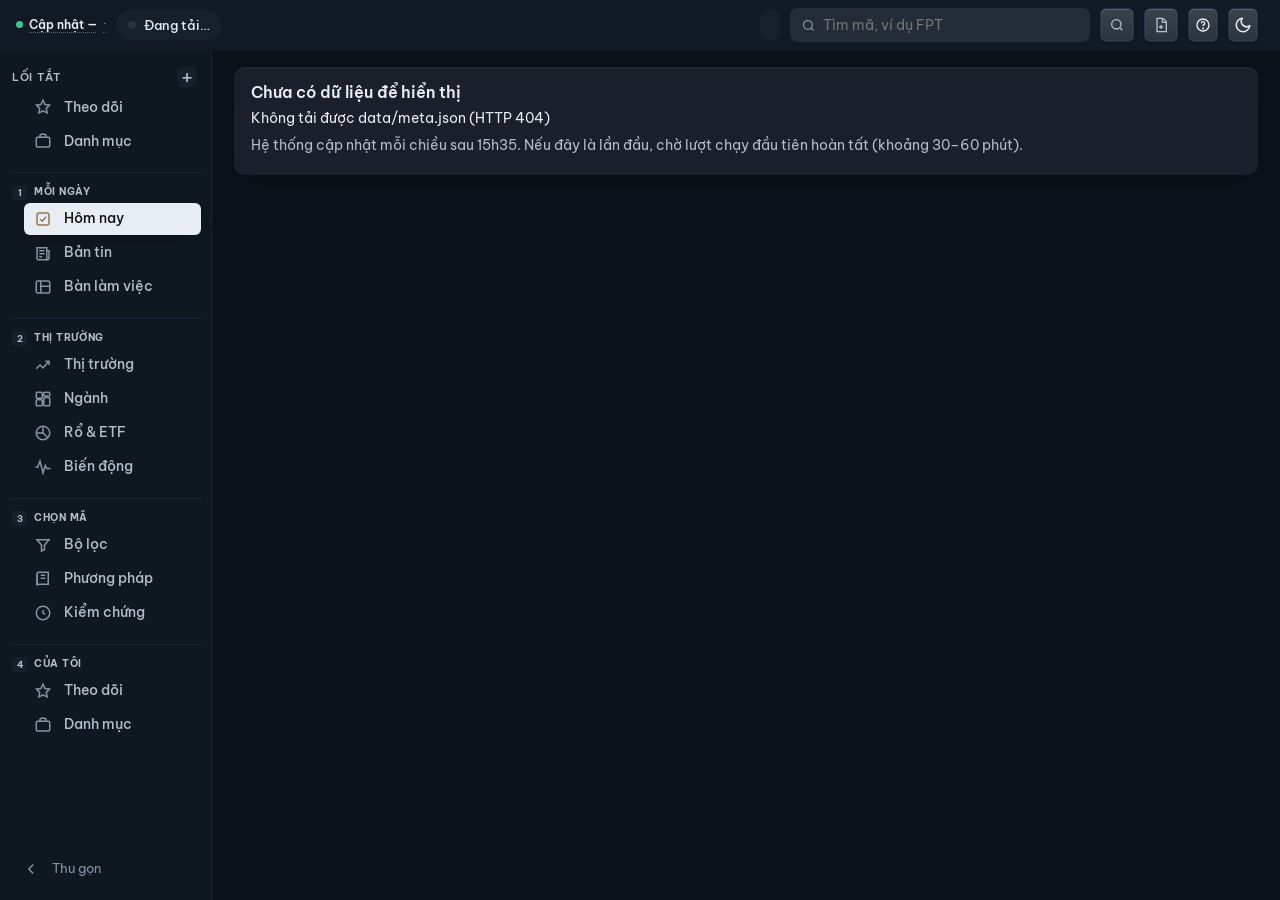
==== commit 65d52305: "Giao diện thống nhất kiểu MyBit: lớp thiết kế chung (nền tô thay viền, nút / chip / ô nhập, thanh ch" ====
--- a/site/index.html
+++ b/site/index.html
@@ -39,6 +39,7 @@
 <link rel="apple-touch-startup-image" media="screen and (device-width:1032px) and (device-height:1376px) and (-webkit-device-pixel-ratio:2) and (orientation:portrait)" href="splash/2064x2752.png">
 <style id="splashCss">#splash{position:fixed;inset:0;z-index:2147483000;display:none;place-items:center;background:#0B1119;color:#E6EDF3;transition:opacity .32s ease,visibility .32s}html.pwa #splash{display:grid}#splash.out{opacity:0;visibility:hidden}:root[data-theme="light"] #splash{background:#ECEEF1;color:#121A26}#splash .sp-in{display:grid;justify-items:center;gap:18px;transform:translateY(-2px)}#splash .sp-logo{width:96px;height:96px;border-radius:22px;background:#15202B;display:grid;place-items:center}#splash .sp-logo i{width:72px;height:72px;background:#CBA765;-webkit-mask:url(bull.svg) center/contain no-repeat;mask:url(bull.svg) center/contain no-repeat;animation:spPulse 1.4s ease-in-out infinite}@keyframes spPulse{0%,100%{opacity:.55;transform:scale(.96)}45%{opacity:1;transform:scale(1.02)}}#splash .sp-name{font:650 17px/1 -apple-system,BlinkMacSystemFont,"SF Pro Display","Segoe UI",Roboto,sans-serif;letter-spacing:.2px;opacity:0;animation:spIn .5s .15s ease forwards}#splash .sp-bar{width:84px;height:3px;border-radius:2px;background:rgba(127,140,160,.22);overflow:hidden;opacity:0;animation:spIn .4s .6s ease forwards}#splash .sp-bar b{display:block;width:40%;height:100%;border-radius:2px;background:currentColor;opacity:.55;animation:spBar 1.1s ease-in-out infinite}@keyframes spIn{to{opacity:1}}@keyframes spBar{0%{transform:translateX(-110%)}100%{transform:translateX(260%)}}@media (prefers-reduced-motion:reduce){#splash .sp-logo i,#splash .sp-bar b{animation:none;opacity:1}}</style>
 <link rel="stylesheet" href="app.css">
+<link rel="stylesheet" href="ui.css">
 </head>
 <body>
 <div id="splash" aria-hidden="true"><div class="sp-in"><div class="sp-logo"><i></i></div><div class="sp-name">VN-Stock</div><div class="sp-bar"><b></b></div></div></div>
--- a/site/app.css
+++ b/site/app.css
@@ -2198,3 +2198,39 @@
   .top-in .kbtn,.top-in .pdfbtn{font-size:0!important;gap:0!important;width:34px;min-width:34px;padding:0!important;justify-content:center}      /* nút chỉ còn biểu tượng (chữ trong chú thích) – thêm chỗ cho dải bảng điện */
   .top-in .kbtn svg,.top-in .pdfbtn svg{margin:0}
 }
+
+/* 🏷 nhãn tên đường giá ở cột phải trục (giống MyBit) */
+.pxtags{position:absolute;top:0;right:0;bottom:0;pointer-events:none;z-index:3}
+.pxtag{position:absolute;top:0;left:1px;max-width:calc(100% - 3px);height:16px;box-sizing:border-box;padding:0 5px 0 4px;border-left:2px solid var(--c);border-radius:0 4px 4px 0;font-size:10.5px;font-weight:600;line-height:16px;letter-spacing:0;white-space:nowrap;overflow:hidden;text-overflow:ellipsis;
+  color:var(--c);background:color-mix(in srgb,var(--c) 13%,var(--surface));pointer-events:auto;cursor:default;transition:transform .12s ease-out}
+.pxtag.off{outline:1px dashed color-mix(in srgb,var(--c) 45%,transparent);outline-offset:-1px}
+.pxtag.on{background:var(--c);color:#fff}
+.pxtag.eu::before,.pxtag.ed::before{content:"↑";margin-right:2px;font-weight:700}.pxtag.ed::before{content:"↓"}.pxtag.eu,.pxtag.ed{opacity:.85;border-left-style:dashed}
+.pxtip{position:absolute;top:0;left:0;z-index:4;pointer-events:none;display:flex;align-items:center;gap:6px;padding:4px 8px;border-radius:8px;background:var(--surface);color:var(--ink);font-size:.75rem;white-space:nowrap;box-shadow:0 4px 14px rgba(0,0,0,.14),0 0 0 1px var(--line)}
+.pxtip i{width:8px;height:8px;border-radius:2px}.pxtip small{color:var(--ink-3)}
+
+/* 📐 biểu đồ trang mã: cỡ S · M · L, toàn màn hình, xoay ngang (giống MyBit) */
+.cv-ctl{display:inline-flex;align-items:center;gap:4px;margin-left:6px}
+.cv-sz button{min-width:26px;padding-left:6px!important;padding-right:6px!important;font-weight:650}
+.cv-fsb{display:inline-grid;place-items:center;width:30px;height:28px;border:0;border-radius:8px;background:var(--sunk);color:var(--ink-2);cursor:pointer;padding:0}
+.cv-fsb svg{width:15px;height:15px}.cv-fsb:hover{color:var(--ink);background:color-mix(in srgb,var(--ink) 9%,var(--sunk))}
+.cv-fsb.on{background:var(--ink);color:var(--surface)}
+@media (pointer:fine),(orientation:landscape){.cv-rotb{display:none!important}}
+.chartp[data-sz="s"] #pChart{height:320px}.chartp[data-sz="l"] #pChart{height:580px}
+@media (max-width:700px){.chartp[data-sz="s"] #pChart{height:260px}.chartp[data-sz="m"] #pChart{height:340px}.chartp[data-sz="l"] #pChart{height:460px}}
+body.cz-lock{overflow:hidden}
+.chartp.cv-fs{position:fixed!important;inset:0;z-index:95;margin:0!important;border-radius:0!important;display:flex;flex-direction:column;background:var(--bg);padding:10px 12px calc(10px + env(safe-area-inset-bottom,0px))!important;overflow:auto;overscroll-behavior:contain}
+.chartp.cv-fs #pChart{flex:1 1 auto;height:auto!important;min-height:min(60vh,calc(100dvh - 260px))}
+.chartp.cv-fs .ev-strip,.chartp.cv-fs .evh{display:none}
+.rot90{position:fixed!important;top:0!important;left:0!important;right:auto!important;bottom:auto!important;z-index:2100!important;margin:0!important;max-width:none!important;max-height:none!important;min-height:0!important;
+  transform-origin:0 0!important;transform:rotate(90deg) translateY(-100%)!important;transition:none!important;border-radius:0!important;
+  padding:8px calc(10px + env(safe-area-inset-bottom,0px)) 8px calc(10px + env(safe-area-inset-top,0px))!important;box-sizing:border-box;width:var(--rw)!important;height:var(--rh)!important;overflow:hidden!important}
+.chartp.rot90 #pChart{min-height:0!important;flex:1 1 0!important;height:auto!important}
+.chartp.rot90 .toolbar{flex-wrap:nowrap;overflow-x:auto;scrollbar-width:none}.chartp.rot90 .toolbar::-webkit-scrollbar{display:none}
+.chartp.rot90 #scBar,.chartp.rot90 #scInfo{display:none}
+/* nút cỡ / toàn màn hình nổi trong khung nến, sát trái trục giá */
+.chart>.cv-ctl{position:absolute;top:6px;right:calc(var(--axw,66px) + 8px);z-index:4;margin:0;padding:3px;border-radius:10px;background:color-mix(in srgb,var(--surface) 78%,transparent);box-shadow:0 1px 2px rgba(0,0,0,.08),0 0 0 .5px color-mix(in srgb,var(--ink) 10%,transparent)}
+.chart>.cv-ctl .seg{margin:0}
+.chart>.cv-ctl .cv-sz button{height:24px;min-width:24px;font-size:.72rem}
+.chart>.cv-ctl .cv-fsb{width:26px;height:24px;background:transparent}
+.chart>.cv-ctl .cv-fsb:hover{background:var(--sunk)}
--- a/site/ui.css
+++ b/site/ui.css
@@ -0,0 +1,564 @@
+/* lớp thiết kế chép từ MyBit (11/2026) – tạo tự động bằng công cụ lọc: chỉ giữ quy tắc cho thành phần vn-stock cũng có, bỏ :has() */
+:root{--fill:color-mix(in srgb,var(--ink) 6%,var(--surface));--fill-h:color-mix(in srgb,var(--ink) 11%,var(--surface));--fill-card:color-mix(in srgb,var(--ink) 3.5%,var(--surface));--sel:var(--ink);--sel-ink:var(--surface)}
+.panel{border-color:transparent!important}
+:root[data-theme="light"] .panel{box-shadow:0 1px 2px rgba(18,26,38,.04)!important}
+@media (prefers-color-scheme:light){
+:root:not([data-theme="dark"]) .panel{box-shadow:0 1px 2px rgba(18,26,38,.04)!important}
+}
+.btn.primary{border-color:transparent!important}
+.btn.danger{border-color:transparent!important;background:color-mix(in srgb,var(--down) 14%,var(--surface))!important;color:var(--down)!important}
+.chip,.nt-c,.bseg button,.seg button,.subtabs button{border-color:transparent!important;background:var(--fill)!important;color:var(--ink-2)}
+.chip:hover,.nt-c:hover,.bseg button:hover,.seg button:hover,.subtabs button:hover{background:var(--fill-h)!important;color:var(--ink)}
+.chip.on,.nt-c.on,.bseg button.on,.seg button.on,.subtabs button.on{background:var(--sel)!important;color:var(--sel-ink)!important;border-color:transparent!important}
+.chip.on i,.nt-c.on i,.bseg button.on i{color:inherit!important;opacity:.75}
+input:not([type=checkbox]):not([type=radio]):not([type=range]):not([type=file]),select,textarea{border-color:transparent!important;background-color:var(--fill)!important}
+input:not([type=checkbox]):not([type=radio]):not([type=range]):not([type=file]):focus,select:focus,textarea:focus{background-color:var(--surface)!important;box-shadow:0 0 0 2px color-mix(in srgb,var(--brand) 45%,transparent)!important;outline:0}
+select[aria-expanded]{border-color:transparent!important;box-shadow:0 0 0 2px color-mix(in srgb,var(--brand) 45%,transparent)!important}
+.nt-page .nt-i{border:0!important;box-shadow:none!important;background:var(--fill-card)!important;margin:0 0 6px}
+.nt-page .nt-i:hover{background:var(--fill)!important}
+.nt-page .nt-i.new{background:color-mix(in srgb,var(--brand) 9%,var(--surface))!important}
+.nt-page .nt-i.new:hover{background:color-mix(in srgb,var(--brand) 13%,var(--surface))!important}
+.nt-page .nt-i.nt-real{background:color-mix(in srgb,#E8B931 13%,var(--surface))!important}
+.nt-page .nt-i.nt-real:hover{background:color-mix(in srgb,#E8B931 18%,var(--surface))!important}
+.nt-page .nt-i.nt-demo{background:color-mix(in srgb,#E8B931 7%,var(--surface))!important}
+.nt-page .nt-i.nt-real::before,.nt-page .nt-i.nt-demo::before{display:none}
+.nt-ic{background:color-mix(in srgb,var(--ink) 7%,transparent)!important;box-shadow:none!important}
+.nt-i.sev2 .nt-ic{background:color-mix(in srgb,#f0a020 18%,transparent)!important}
+.nt-i.sev3 .nt-ic{background:color-mix(in srgb,var(--down) 18%,transparent)!important}
+.nt-rd,.nt-ur{border-color:transparent!important;background:color-mix(in srgb,var(--ink) 7%,transparent)!important}
+.nt-rd:hover{background:color-mix(in srgb,var(--up) 18%,transparent)!important;color:var(--up)}
+:root{--fill:color-mix(in srgb,var(--ink) 7.5%,transparent);--fill-h:color-mix(in srgb,var(--ink) 13%,transparent);--fill-card:color-mix(in srgb,var(--ink) 4.5%,transparent);--sel:var(--ink);--sel-ink:var(--bg)}
+:root[data-theme="dark"]{--fill:color-mix(in srgb,var(--ink) 9%,transparent);--fill-h:color-mix(in srgb,var(--ink) 15%,transparent);--fill-card:color-mix(in srgb,var(--ink) 5.5%,transparent)}
+@media (prefers-color-scheme:dark){
+:root:not([data-theme="light"]){--fill:color-mix(in srgb,var(--ink) 9%,transparent);--fill-h:color-mix(in srgb,var(--ink) 15%,transparent);--fill-card:color-mix(in srgb,var(--ink) 5.5%,transparent)}
+}
+:root[data-theme="light"] .panel{box-shadow:0 1px 2px rgba(16,24,40,.06),0 8px 24px -14px rgba(16,24,40,.16)!important}
+@media (prefers-color-scheme:light){
+:root:not([data-theme="dark"]) .panel{box-shadow:0 1px 2px rgba(16,24,40,.06),0 8px 24px -14px rgba(16,24,40,.16)!important}
+}
+:root[data-theme="dark"] .panel{background:color-mix(in srgb,var(--surface) 94%,#fff 3.5%)!important;box-shadow:inset 0 1px 0 rgba(255,255,255,.045),0 10px 28px -16px rgba(0,0,0,.7)!important}
+@media (prefers-color-scheme:dark){
+:root:not([data-theme="light"]) .panel{background:color-mix(in srgb,var(--surface) 94%,#fff 3.5%)!important;box-shadow:inset 0 1px 0 rgba(255,255,255,.045),0 10px 28px -16px rgba(0,0,0,.7)!important}
+}
+.chip.on,.nt-c.on,.bseg button.on,.seg button.on,.subtabs button.on{background:var(--sel)!important;color:var(--sel-ink)!important;box-shadow:0 2px 6px -2px rgba(0,0,0,.25)!important}
+.chip.on *,.nt-c.on *,.bseg button.on *,.seg button.on *,.subtabs button.on *{color:inherit!important}
+.bseg button small,.nt-c i,.chip small{opacity:.7}
+.chip,.nt-c,.bseg button,.seg button,.subtabs button{color:var(--ink)!important;font-weight:550}
+.bseg button:focus:not(:focus-visible),.chip:focus:not(:focus-visible),.nt-c:focus:not(:focus-visible),.btn:focus:not(:focus-visible){outline:0}
+button:focus-visible,.btn:focus-visible,a:focus-visible{outline:2px solid color-mix(in srgb,var(--brand) 60%,transparent);outline-offset:2px}
+.stats>div{background:var(--fill-card)!important}
+.dtabs button{border-bottom-color:transparent!important;border-radius:9px}
+.dtabs button.on{background:var(--sel)!important;color:var(--sel-ink)!important;border-bottom-color:transparent!important}
+.dtabs button.on *{color:inherit!important}
+.subtabs button,.subtabs button.on{border-bottom-color:transparent!important}
+.g>.panel+.panel,.g>.panel+*,.g>*+.panel,.g>.g+.g{margin-top:0}
+:root{--bd:transparent;--bd-2:transparent}
+.views button.on,.views .btn.primary,.dseg a.on,.cd-tg.on,.cd-tg2.on,.taxsw button.on,.sty.on{background:var(--sel)!important;color:var(--sel-ink)!important;box-shadow:0 2px 6px -2px rgba(0,0,0,.25)!important;outline:0!important}
+.views button.on *,.dseg a.on *,.taxsw button.on *{color:inherit!important}
+.pill:not(.buy):not(.sell):not(.wait):not(.brand):not(.warn):not(.fl):not(.evk),.pill.tag{background:var(--fill)!important;color:var(--ink-2)}
+.pill.brand{background:color-mix(in srgb,var(--brass,var(--brand)) 16%,transparent)!important;color:var(--brass,var(--brand))!important}
+.pill.buy{background:color-mix(in srgb,var(--up) 14%,transparent)!important}
+.pill.sell{background:color-mix(in srgb,var(--down) 13%,transparent)!important}
+kbd,.cd-tg,.star,.views button:not(.on),.dseg a:not(.on){background:var(--fill)!important}
+.panel input:not([type=checkbox]):not([type=radio]):not([type=range]),.panel select,.panel textarea,.field input,.field select,.filters input:not([type=checkbox]),.filters select{background:var(--fill)!important;border-color:transparent!important}
+.panel input:focus,.panel select:focus,.panel textarea:focus,.field input:focus,.field select:focus{background:var(--surface)!important;box-shadow:0 0 0 2px color-mix(in srgb,var(--brand) 55%,transparent)!important;outline:0}
+.panel>.ph,.ph{border-bottom-color:transparent!important}
+.rows>.row,.panel>.row,.panel a.row{border-bottom-color:transparent!important}
+.rows>.row:hover,a.row:hover{background:var(--fill)}
+.rows>.row{border-radius:8px}
+.top{border-bottom-color:transparent!important}
+.deck,.panel.hero{border-color:transparent!important}
+.top-in>.iconbtn:hover{background:var(--fill)!important}
+#theme[aria-expanded="true"]{background:var(--fill-h,var(--fill))!important}
+small{font-size:12px}
+.nav-g b{font-size:11px!important}
+kbd{font-size:11px!important}
+.nav-t{font-size:13.5px!important}
+summary small,h2 small,.ph h2 small{font-size:12px!important}
+h1 small,.ph h1 small{font-size:15px!important}
+div.hi>b{font-size:21px!important}
+.note{border-left-color:transparent!important;background:color-mix(in srgb,var(--ref,#a27a00) 11%,var(--surface))!important;border-radius:10px}
+@keyframes lvwBump3{0%{transform:scale(1)}30%{transform:scale(1.06)}100%{transform:scale(1)}}
+.ios-menu-in{padding:6px!important}
+.ios-menu-h{border-bottom:0!important;padding-bottom:4px!important}
+.ios-menu-in>button+button,.ios-menu-in>a+a{border-top:0!important}
+.ios-menu-in>button,.ios-menu-in>a{border-radius:10px}
+.cal-d.sel{outline:0!important;box-shadow:0 10px 22px -8px rgba(0,0,0,.38)!important;transform:translateY(-2px);position:relative;z-index:1}
+.cal-d{transition:transform .18s cubic-bezier(.2,.8,.2,1),box-shadow .18s ease}
+:root{--ease-out:cubic-bezier(.22,.8,.24,1);--ease-spring:cubic-bezier(.32,.72,0,1)}
+.subtabs.stick{-webkit-backdrop-filter:none!important;backdrop-filter:none!important;background:var(--bg)!important}
+@media (min-width:980px){
+.top{-webkit-backdrop-filter:blur(8px)!important;backdrop-filter:blur(8px)!important}
+}
+@media (prefers-reduced-motion:reduce){
+*,*::before,*::after{animation-duration:.01ms!important;animation-iteration-count:1!important;transition-duration:.01ms!important;scroll-behavior:auto!important}
+}
+@keyframes mbdIn{from{opacity:0;transform:translateY(8px) scale(.97)}to{opacity:1;transform:none}}
+@keyframes mbdOut{to{opacity:0;transform:translateY(6px) scale(.98)}}
+@media (max-width:760px){
+@keyframes mbdUp{from{transform:translateY(100%)}to{transform:none}}
+@keyframes mbdDown{to{transform:translateY(100%)}}
+}
+@media (min-width:980px){
+.tabs a.on::before{display:none!important}
+.tabs a{transition:background-color .16s var(--ease-out,ease),color .16s var(--ease-out,ease)}
+.tabs a:not(.on):hover{background:var(--fill)!important;color:var(--ink)!important}
+.tabs a.on{background:var(--sel)!important;color:var(--sel-ink)!important;box-shadow:0 6px 16px -10px rgba(0,0,0,.55)}
+.tabs a.on .nav-t{font-weight:650;color:inherit!important}
+.tabs a.on svg{color:color-mix(in srgb,var(--brass,#d9a441) 85%,var(--sel-ink))!important}
+:root[data-theme="dark"] .tabs a.on svg{color:color-mix(in srgb,var(--brass,#d9a441) 70%,var(--sel-ink))!important}
+.tabs a:not(.on) svg{color:var(--ink-3)}
+.tabs a:not(.on):hover svg{color:var(--ink-2)}
+}
+@media (max-width:979px){
+.tabs{box-shadow:0 -8px 24px -12px rgba(0,0,0,.25)!important;border-top-color:transparent!important}
+.tabs .nav-more{position:relative;color:var(--ink-3)!important;font-weight:500}
+.tabs .nav-more svg{position:relative;z-index:1;color:var(--ink-3)!important;transition:color .2s ease,transform .3s var(--ease-spring,cubic-bezier(.32,.72,0,1))}
+.tabs .nav-more::before{content:"";position:absolute;left:50%;top:3px;width:54px;height:30px;margin-left:-27px;border-radius:999px;background:var(--sel);opacity:0;transform:scaleX(.45);
+    transition:transform .32s var(--ease-spring,cubic-bezier(.32,.72,0,1)),opacity .2s ease;z-index:0;pointer-events:none}
+.tabs .nav-more.on::before{opacity:1;transform:none}
+.tabs .nav-more.on svg{color:var(--sel-ink)!important}
+.tabs .nav-more.on{color:var(--ink)!important;font-weight:700}
+.tabs a.par:not(.on) svg{color:var(--ink-2)!important}
+}
+@media (max-width:979px){
+.tabs .nav-more svg{margin:2px 0 4px}
+.tabs .nav-more::before{top:5px;height:28px}
+}
+@media (max-width:979px){
+.tabs .nav-more::before{display:none!important}
+.tabs .nav-more svg{box-sizing:content-box;padding:4px 16px;margin:-2px -16px 0!important;border-radius:999px;background:transparent;transition:background-color .22s ease,color .2s ease,transform .3s var(--ease-spring,cubic-bezier(.32,.72,0,1))}
+.tabs .nav-more.on svg{background:var(--sel);animation:navPill .34s var(--ease-spring,cubic-bezier(.32,.72,0,1))}
+@keyframes navPill{from{transform:scaleX(.55);opacity:.4}to{transform:none;opacity:1}}
+}
+@keyframes ksHl{0%{box-shadow:0 0 0 3px color-mix(in srgb,var(--ink) 22%,transparent)}100%{box-shadow:0 0 0 3px transparent}}
+@media (min-width:980px){
+.tabs .nav-pin .nav-unpin{display:inline-flex!important;align-items:center;justify-content:center;position:absolute;right:6px;top:50%;margin:-10px 0 0;opacity:0;pointer-events:none;transition:opacity .12s ease}
+.tabs .nav-pin:hover .nav-unpin,.tabs .nav-pin:focus-visible .nav-unpin{opacity:1;pointer-events:auto}
+.tabs .nav-pin:hover .nav-t{padding-right:22px}
+}
+.iconbtn{justify-content:center;justify-items:center}
+.top{top:0!important;padding-top:env(safe-area-inset-top,0px)}
+:root{--sk-b:color-mix(in srgb,var(--ink) 7%,transparent);--sk-hi:rgba(255,255,255,.6)}
+:root[data-theme="dark"]{--sk-b:color-mix(in srgb,var(--ink) 8%,transparent);--sk-hi:rgba(255,255,255,.07)}
+.sk{display:block;position:relative;overflow:hidden;flex:none;max-width:100%;border-radius:7px;background:var(--sk-b);isolation:isolate}
+.sk::after{content:"";position:absolute;inset:0;transform:translateX(-100%);background:linear-gradient(100deg,transparent 20%,var(--sk-hi) 50%,transparent 80%);animation:skSh 1.5s cubic-bezier(.4,0,.2,1) infinite}
+@keyframes skSh{0%{transform:translateX(-100%)}60%,100%{transform:translateX(100%)}}
+@keyframes skIn{from{opacity:0}to{opacity:1}}
+@media (prefers-reduced-motion:reduce){
+.sk::after{animation:none;display:none}
+}
+.cal{grid-template-rows:auto;grid-auto-rows:1fr}
+.cal-d,.cal-d.up,.cal-d.down,.cal-d.none,.cal-d.flat,.cal-d.fut{border:0!important;outline:0}
+.cal-d.none,.cal-d.flat{background:var(--fill)}
+.cal-d.fut,.cal-d.fut:disabled{min-height:inherit!important;padding-top:inherit!important;padding-bottom:inherit!important;opacity:1;background:color-mix(in srgb,var(--ink) 2.5%,transparent)}
+.cal-d:not(:disabled):not(.sel):hover{transform:translateY(-1px);box-shadow:0 6px 16px -10px rgba(0,0,0,.35)}
+.cal-d.none:not(:disabled):hover{background:var(--fill-h)}
+@media (min-width:980px){
+.cal-d,.cal-d.fut{min-height:100px!important}
+}
+@media (max-width:979px){
+.cal-d,.cal-d.fut{min-height:78px!important}
+}
+@media (max-width:560px){
+.cal-d,.cal-d.fut{min-height:72px!important}
+}
+.cal-d.up{background:color-mix(in srgb,var(--up) calc(var(--a,0%) + 8%),var(--fill))!important}
+.cal-d.down{background:color-mix(in srgb,var(--down) calc(var(--a,0%) + 8%),var(--fill))!important}
+:root{--rad:14px;--r-in:10px;--r-ctl:8px;--hair:color-mix(in srgb,var(--ink) 8%,transparent)}
+.st,.opp,.cal-d,.kpis>*{border-radius:var(--r-in)!important}
+.panel{border-radius:var(--rad)!important}
+.panel .panel{border-radius:var(--r-in)!important}
+.st.g{box-shadow:none!important;background:color-mix(in srgb,var(--up) 9%,var(--fill-card))!important}
+.st.b{box-shadow:none!important;background:color-mix(in srgb,var(--down) 9%,var(--fill-card))!important}
+.seg button,.bseg button,.bseg a,.views button{min-height:32px;border-radius:var(--r-ctl)!important;white-space:nowrap}
+.seg.wide button{min-height:36px;padding-left:2px;padding-right:2px;font-size:.78rem;letter-spacing:-.1px}
+.subtabs button{border-radius:var(--r-in)!important}
+.chip{border-radius:999px!important}
+#app table td,#app table th{border-bottom-color:var(--hair)!important;border-top-color:var(--hair)!important}
+.ios-menu .ios-menu-in{padding:6px!important;border-radius:14px!important;background:var(--surface)!important;color:var(--ink)!important;-webkit-backdrop-filter:none!important;backdrop-filter:none!important;
+  box-shadow:0 22px 48px -16px rgba(0,0,0,.35),0 6px 16px -6px rgba(0,0,0,.18),0 0 0 1px color-mix(in srgb,var(--ink) 6%,transparent)!important;font-weight:500;font-size:.84375rem;line-height:1.3;font-family:inherit;
+  animation:mbMenuIn .18s var(--ease-out,cubic-bezier(.2,.8,.2,1)) both!important}
+:root[data-theme="dark"] .ios-menu .ios-menu-in{background:color-mix(in srgb,var(--ink) 4%,var(--surface))!important;box-shadow:0 24px 52px -14px rgba(0,0,0,.75),0 0 0 1px color-mix(in srgb,var(--ink) 9%,transparent)!important}
+@keyframes mbMenuIn{from{opacity:0;transform:translateY(-4px) scale(.98)}to{opacity:1;transform:none}}
+.ios-menu.out .ios-menu-in{animation:mbMenuOut .12s ease-in both!important}
+@keyframes mbMenuOut{to{opacity:0;transform:translateY(-3px) scale(.985)}}
+.ios-menu .ios-menu-h{padding:8px 10px 4px!important;margin:0!important;border:0!important;font-size:.6875rem!important;font-weight:650!important;letter-spacing:.04em;text-transform:uppercase;color:var(--ink-3)!important;display:flex;align-items:center;gap:6px}
+.ios-menu .ios-menu-h:not(:first-child){margin-top:4px!important}
+.ios-menu .ios-menu-in>a,.ios-menu .ios-menu-in>button{display:grid!important;grid-template-columns:0 minmax(0,1fr) auto auto!important;gap:10px!important;align-items:center;min-height:38px!important;padding:7px 10px!important;border:0!important;border-radius:10px!important;
+  background:transparent!important;color:var(--ink)!important;text-align:left;font:inherit;font-size:.84375rem!important;cursor:pointer;transition:background-color .12s ease}
+.ios-menu .ios-menu-in>a+a,.ios-menu .ios-menu-in>button+button{border-top:0!important;margin-top:1px}
+.ios-menu .ios-menu-in>a:hover,.ios-menu .ios-menu-in>button:hover,.ios-menu .ios-menu-in>a:focus-visible,.ios-menu .ios-menu-in>button:focus-visible{background:var(--fill)!important;outline:0}
+.ios-menu .ios-menu-in>a[aria-checked="true"],.ios-menu .ios-menu-in>button[aria-checked="true"]{background:var(--sel)!important;color:var(--sel-ink)!important}
+.ios-menu .ios-menu-in>[aria-checked="true"] small,.ios-menu .ios-menu-in>[aria-checked="true"] .ios-ic{color:inherit!important;opacity:.72}
+.ios-menu .ios-ck{display:none!important}
+.ios-menu .ios-t{font-weight:600;min-width:0}
+.ios-menu .ios-t small{display:block;margin-top:1px;font-weight:450;font-size:.71875rem!important;color:var(--ink-3);white-space:nowrap;overflow:hidden;text-overflow:ellipsis}
+.ios-menu .ios-ic{display:inline-grid;place-items:center;font-size:14px;color:var(--ink-3)}
+.ios-menu .ios-ic svg{width:16px;height:16px}
+@media (max-width:979px){
+.ios-menu .ios-menu-in>a,.ios-menu .ios-menu-in>button{min-height:44px!important}
+}
+@media (prefers-reduced-motion:reduce){
+.ios-menu .ios-menu-in,.ios-menu.out .ios-menu-in{animation:none!important}
+}
+.ios-menu.ios-menu .ios-menu-in>a,.ios-menu.ios-menu .ios-menu-in>button{grid-template-columns:minmax(0,1fr) auto!important;grid-auto-flow:column}
+.ios-menu.ios-menu .ios-menu-in>*>.ios-ic{grid-column:1;grid-row:1}
+#sup{scroll-margin-top:72px}
+[data-ol]:not([hidden]){display:grid;gap:12px;min-width:0}
+[data-ol]>.panel,[data-ol]>div>.panel{margin:0!important}
+#sup{scroll-margin-top:calc(var(--stick,100px) + 12px)}
+@keyframes tpPop{0%{transform:translateX(-50%) scale(.94)}55%{transform:translateX(-50%) scale(1.07)}100%{transform:translateX(-50%) scale(1)}}
+@media (max-width:979px){
+.top{background:var(--bg)!important;-webkit-backdrop-filter:none!important;backdrop-filter:none!important;border-bottom:0!important;box-shadow:none!important}
+}
+@keyframes ntHl{0%,30%{box-shadow:0 0 0 3px var(--brass,var(--brand)),0 0 24px -4px var(--brass,var(--brand))}100%{box-shadow:0 0 0 0 transparent}}
+.nt-i{flex-wrap:wrap}
+.nb{position:fixed;z-index:1200;top:calc(env(safe-area-inset-top,0px) + 8px);left:8px;right:8px;pointer-events:none}
+@media (min-width:980px){
+.nb{left:auto;right:16px;top:calc(var(--toph,51px) + 10px);width:400px}
+}
+.dgw{container-type:inline-size;margin-top:var(--gap,14px)}
+@container (max-width:620px){
+.cal{gap:4px!important}
+.cal-d{min-height:70px!important;padding:5px 4px 4px!important;border-radius:9px!important}
+.cal-d{min-height:64px!important}
+}
+@container (max-width:620px){
+.cal{grid-auto-rows:auto!important}
+.cal .cal-d.fut,.cal .cal-d.fut:disabled{min-height:46px!important}
+.cal-d{padding:5px 3px 4px!important}
+}
+.nt-m{align-items:center}
+.cv-fsb{display:grid;place-items:center;width:32px;height:30px;border:0;border-radius:9px;background:var(--fill);color:var(--ink-2);cursor:pointer}
+.cv-fsb svg{width:16px;height:16px}
+.cv-fsb:hover{background:var(--fill-h);color:var(--ink)}
+.cv-fsb.on{background:var(--sel);color:var(--sel-ink)}
+.cv-sz{display:inline-flex;gap:2px;padding:2px;border-radius:9px;background:var(--fill)}
+.cv-sz button{min-width:28px;height:26px;border:0;border-radius:7px;background:transparent;color:var(--ink-2);font:600 .75rem/1 var(--num,inherit);cursor:pointer}
+.cv-sz button:hover{color:var(--ink)}
+.cv-sz button.on{background:var(--sel);color:var(--sel-ink)}
+.lwbox{transition:height .18s ease}
+@media (prefers-reduced-motion:reduce){
+.lwbox{transition:none!important}
+}
+:root{--rad:10px;--r-in:8px;--r-ctl:7px;
+  --g-track:color-mix(in srgb,var(--ink) 6%,transparent);
+  --g-thumb:linear-gradient(180deg,#fff,color-mix(in srgb,#fff 82%,var(--surface)));
+  --g-thumb-sh:0 1px 2px rgba(0,0,0,.10),0 4px 12px -4px rgba(0,0,0,.20),inset 0 0 0 .5px rgba(0,0,0,.06),inset 0 1px 0 #fff;
+  --g-btn:linear-gradient(180deg,color-mix(in srgb,#fff 55%,transparent),color-mix(in srgb,#fff 18%,transparent));
+  --g-btn-sh:inset 0 1px 0 color-mix(in srgb,#fff 70%,transparent),inset 0 0 0 .5px color-mix(in srgb,var(--ink) 10%,transparent),0 1px 2px rgba(0,0,0,.06);
+  --g-spring:cubic-bezier(.3,1.28,.45,1)}
+:root:not([data-theme=light]){
+  --g-track:color-mix(in srgb,var(--ink) 7%,transparent);
+  --g-thumb:linear-gradient(180deg,color-mix(in srgb,var(--ink) 24%,var(--surface)),color-mix(in srgb,var(--ink) 15%,var(--surface)));
+  --g-thumb-sh:inset 0 1px 0 rgba(255,255,255,.20),inset 0 0 0 .5px rgba(255,255,255,.10),0 6px 16px -8px rgba(0,0,0,.7);
+  --g-btn:linear-gradient(180deg,rgba(255,255,255,.10),rgba(255,255,255,.03));
+  --g-btn-sh:inset 0 1px 0 rgba(255,255,255,.12),inset 0 0 0 .5px rgba(255,255,255,.07),0 1px 2px rgba(0,0,0,.3)}
+:where(.gseg){position:relative;isolation:isolate}
+.gseg>.gthumb{position:absolute;left:0;top:0;z-index:0;pointer-events:none;opacity:0;border-radius:var(--r-ctl);background:var(--g-thumb);box-shadow:var(--g-thumb-sh);
+  transition:transform .52s var(--g-spring),width .42s var(--g-spring),height .3s ease,opacity .2s ease;will-change:transform}
+.gseg>button,.gseg>a{position:relative;z-index:1;background:transparent!important;box-shadow:none!important;transition:color .25s ease,transform .18s ease}
+.gseg>button:active,.gseg>a:active{transform:scale(.95)}
+.gseg>.on,.gseg>[aria-selected=true],.gseg>[aria-current=page]{color:var(--ink)!important}
+.bseg.gseg,.dseg.gseg,.seg.gseg{background:var(--g-track)!important;border:0!important}
+.iconbtn,.cv-fsb{background:var(--g-btn),var(--fill)!important;box-shadow:var(--g-btn-sh)!important;
+  transition:background-color .2s ease,transform .22s var(--g-spring),box-shadow .2s ease!important}
+.iconbtn:hover,.cv-fsb:hover{background:var(--g-btn),var(--fill-h)!important}
+.btn:active,.iconbtn:active,.cv-fsb:active{transform:scale(.94)}
+.acp-card,.acp-hero,.nt-page .nt-i,.ios-menu-in{border-radius:var(--rad)!important}
+@media (prefers-reduced-motion:reduce){
+.gseg>.gthumb{transition:none!important}
+}
+.gseg.gseg>button,.gseg.gseg>a,.gseg.gseg>button.on,.gseg.gseg>a.on,.gseg.gseg>[aria-selected=true],.gseg.gseg>[aria-current=page]{background:transparent!important;box-shadow:none!important;border-color:transparent!important}
+.gseg.gseg>button.on,.gseg.gseg>a.on,.gseg.gseg>[aria-selected=true],.gseg.gseg>[aria-current=page]{color:var(--ink)!important}
+.gseg.gseg>.on small,.gseg.gseg>.on .ds{color:var(--ink-2)!important}
+:root{--g-card-hl:linear-gradient(155deg,rgba(255,255,255,.62),rgba(255,255,255,0) 46%)}
+:root:not([data-theme=light]){--g-card-hl:linear-gradient(155deg,rgba(255,255,255,.075),rgba(255,255,255,0) 46%)}
+.panel{box-shadow:inset 0 1px 0 color-mix(in srgb,#fff 55%,transparent),0 1px 2px rgba(0,0,0,.04),0 10px 30px -24px rgba(0,0,0,.35)}
+:root:not([data-theme=light]) .panel{box-shadow:inset 0 1px 0 rgba(255,255,255,.05),0 12px 30px -22px rgba(0,0,0,.8)}
+:root{--r-ctl:6px}
+.tabs a{border-radius:6px!important}
+.btn,.iconbtn,.cv-fsb{border-radius:6px!important}
+.tfseg.gseg{border-radius:8px!important}
+.pin{animation:pinIn .22s cubic-bezier(.2,.8,.2,1) both;animation-delay:var(--pin-d,0ms)}
+@keyframes pinIn{from{opacity:.25;transform:translateY(4px)}to{opacity:1;transform:none}}
+:root{--g-tile:linear-gradient(160deg,rgba(255,255,255,.7),rgba(255,255,255,.18) 55%,rgba(255,255,255,.05));--g-tile-sh:inset 0 1px 0 rgba(255,255,255,.85),inset 0 0 0 .5px color-mix(in srgb,var(--ink) 8%,transparent),0 6px 18px -14px rgba(0,0,0,.35)}
+:root:not([data-theme=light]){--g-tile:linear-gradient(160deg,rgba(255,255,255,.08),rgba(255,255,255,.025) 55%,rgba(255,255,255,0));--g-tile-sh:inset 0 1px 0 rgba(255,255,255,.08),inset 0 0 0 .5px rgba(255,255,255,.06),0 8px 20px -14px rgba(0,0,0,.7)}
+.opp{background:var(--g-tile),var(--fill-card,var(--sunk))!important;box-shadow:var(--g-tile-sh)!important;border:0!important}
+.kpis{gap:6px!important;background:transparent!important;border:0!important;overflow:visible!important}
+.gseg[data-one]>.gthumb{top:var(--gpt,3px)!important;bottom:var(--gpb,3px)!important;height:auto!important}
+.gseg[data-one]>.gthumb{top:max(var(--gpt,3px),3px)!important;bottom:max(var(--gpb,3px),3px)!important}
+:root{--kt-top:var(--surface);--kt-in:color-mix(in srgb,var(--sunk) 62%,var(--surface));
+  --kt-hl:linear-gradient(180deg,rgba(255,255,255,.95),rgba(255,255,255,0) 42%);
+  --kt-sh:0 0 0 .5px color-mix(in srgb,var(--ink) 10%,transparent),0 1px 2px rgba(16,24,40,.06),0 12px 26px -16px rgba(16,24,40,.32);
+  --kt-sh-h:0 0 0 .5px color-mix(in srgb,var(--ink) 14%,transparent),0 2px 4px rgba(16,24,40,.07),0 18px 32px -18px rgba(16,24,40,.4);
+  --kt-sh-in:inset 0 0 0 1px color-mix(in srgb,var(--ink) 7%,transparent),inset 0 1px 0 rgba(255,255,255,.9),0 1px 2px rgba(16,24,40,.04)}
+:root:not([data-theme=light]){--kt-top:color-mix(in srgb,var(--surface),#fff 3.5%);--kt-in:color-mix(in srgb,var(--sunk),#fff 3%);
+  --kt-hl:linear-gradient(180deg,rgba(255,255,255,.055),rgba(255,255,255,0) 45%);
+  --kt-sh:0 0 0 .5px rgba(255,255,255,.09),inset 0 1px 0 rgba(255,255,255,.07),0 14px 30px -16px rgba(0,0,0,.85);
+  --kt-sh-h:0 0 0 .5px rgba(255,255,255,.14),inset 0 1px 0 rgba(255,255,255,.09),0 18px 34px -16px rgba(0,0,0,.9);
+  --kt-sh-in:inset 0 0 0 1px rgba(255,255,255,.07),inset 0 1px 0 rgba(255,255,255,.05)}
+:is(.st{--kt-base:var(--kt-in);--kt-tint:linear-gradient(transparent,transparent);
+  background:var(--kt-tint),var(--kt-hl),var(--kt-base)!important;box-shadow:var(--kt-sh-in)!important;border:0!important;position:relative}
+:is(.st{--kt-base:var(--kt-top);box-shadow:var(--kt-sh)!important;transition:box-shadow .2s,transform .25s var(--g-spring,ease)}
+.st.g,.kpis>div[data-kt=u]{--kt-tint:linear-gradient(135deg,color-mix(in srgb,var(--up) 11%,transparent),transparent 58%)}
+.st.b,.kpis>div[data-kt=d]{--kt-tint:linear-gradient(135deg,color-mix(in srgb,var(--down) 11%,transparent),transparent 58%)}
+.st.g::after,.st.b::after,.kpis>div[data-kt=u]::after,.kpis>div[data-kt=d]::after{content:"";position:absolute;left:0;top:12px;bottom:12px;width:3px;border-radius:0 3px 3px 0;background:var(--up);pointer-events:none}
+.st.b::after,.kpis>div[data-kt=d]::after{background:var(--down)}
+.st.g>dd{color:var(--up)}
+.st.b>dd{color:var(--down)}
+.st>dt{color:var(--ink-2)!important;font-weight:550;letter-spacing:.005em}
+.st>dd{font-variant-numeric:tabular-nums}
+.st>dd{font-weight:700!important;letter-spacing:-.01em}
+.kpis.lg>div>dd{font-size:1.4375rem}
+.st .spk{opacity:1!important}
+.st .spk polyline{stroke-width:1.9;vector-effect:non-scaling-stroke;stroke-linejoin:round;stroke-linecap:round}
+@media (max-width:979px){
+:root{--tb-h:60px;--tb-gap:10px}
+.tabs:not(#_t){left:12px!important;right:12px!important;bottom:calc(env(safe-area-inset-bottom,0px) + 8px)!important;height:var(--tb-h)!important;min-height:0!important;
+    padding:4px!important;border-radius:28px!important;border:0!important;overflow:hidden!important;align-items:stretch!important;
+    background:linear-gradient(180deg,rgba(255,255,255,.5),rgba(255,255,255,.12)),color-mix(in srgb,var(--surface) 84%,transparent)!important;
+    -webkit-backdrop-filter:blur(22px) saturate(1.9) brightness(1.04)!important;backdrop-filter:blur(22px) saturate(1.9) brightness(1.04)!important;
+    box-shadow:inset 0 1px 0 rgba(255,255,255,.85),inset 0 -1px 0 rgba(255,255,255,.25),0 0 0 .5px color-mix(in srgb,var(--ink) 12%,transparent),0 14px 34px -12px rgba(15,23,42,.38),0 2px 6px rgba(15,23,42,.08)!important}
+:root:not([data-theme=light]) .tabs:not(#_t){background:linear-gradient(180deg,rgba(255,255,255,.09),rgba(255,255,255,.02)),color-mix(in srgb,var(--surface) 88%,transparent)!important;
+    box-shadow:inset 0 1px 0 rgba(255,255,255,.14),0 0 0 .5px rgba(255,255,255,.12),0 16px 36px -10px rgba(0,0,0,.75)!important}
+.tabs:not(#_t)>a,.tabs:not(#_t)>.nav-more{position:relative;z-index:1;border-radius:24px!important;background:transparent!important;box-shadow:none!important;justify-content:center;padding:4px 0 3px!important;gap:2px;-webkit-tap-highlight-color:transparent}
+.tabs:not(#_t) .nav-more svg{background:transparent!important;animation:none!important;padding:0!important;margin:1px 0 1px!important;width:24px;height:24px;transition:color .2s ease,transform .35s var(--g-spring,cubic-bezier(.3,1.28,.45,1))!important}
+.tabs:not(#_t) .nav-more.on svg{color:var(--brass,var(--brand))!important;transform:scale(1.06)}
+.tabs:not(#_t) .nav-more.on{color:var(--ink)!important}
+.tabs:not(#_t) .nav-more:active svg{transform:scale(.86)}
+@keyframes mtJelly{0%{scale:1.14 1.08}38%{scale:.94 1.04}68%{scale:1.03 .98}100%{scale:1 1}}
+.tabs:not(#_t){padding:4px 10px!important}
+body{padding-bottom:calc(var(--tb-h) + 22px + env(safe-area-inset-bottom,0px))!important}
+}
+@media (max-width:979px){
+.tabs:not(#_t){grid-template-columns:repeat(var(--tb-n,7),auto)!important;justify-content:space-between!important;padding:4px 8px!important}
+.tabs:not(#_t)>a,.tabs:not(#_t)>.nav-more{min-width:46px;padding:4px 6px 3px!important}
+}
+@media (max-width:979px){
+:root[data-theme="dark"]{--bg:#05080C;--surface:#141C27;--sunk:#1B2532;--sunk-2:#222D3C;--line:#2B394B;--line-2:#222E3D;--ink-2:#BCC5D1;--ink-3:#8F9BAD;
+    --fill-card:color-mix(in srgb,#E8EDF3 7%,transparent);--fill:color-mix(in srgb,#E8EDF3 11%,transparent);--kt-in:#1C2633;--kt-top:#18212D;--plate:#141C27}
+:root[data-theme="dark"] body{background:var(--bg)!important}
+:root[data-theme="dark"] .ph h2,:root[data-theme="dark"] .panel>.ph h2{color:#F1F4F8}
+}
+.pane a[href*="tradingview"]{display:none!important}
+@media (max-width:979px){
+.tabs:not(#_t){touch-action:none;-webkit-user-select:none;user-select:none;-webkit-touch-callout:none}
+}
+html[data-nl]::after{content:"";position:fixed;left:0;right:0;top:0;bottom:calc(-50vh - env(safe-area-inset-bottom,0px));z-index:2147483647;pointer-events:none;background:rgb(255,186,112);mix-blend-mode:multiply;opacity:var(--nl,.26);transition:opacity .25s ease}
+html[data-nl]{background-color:var(--nl-bg,var(--bg))!important}
+@media (max-width:979px){
+.tabs:not(#_t){border-radius:16px!important}
+.tabs:not(#_t)>a,.tabs:not(#_t)>.nav-more{border-radius:10px!important}
+}
+#toasts .toast,.toast,.msheet-in,.acp-card,.acp-hero{border-radius:12px!important}
+@media (max-width:979px){
+.msheet-in{border-radius:12px 12px 0 0!important}
+}
+:root{--nt-un:#0A84FF}
+:root[data-theme=light]{--nt-un:#007AFF}
+.nt-i.new .nt-b b::before{display:none!important}
+.nt-page .nt-i{position:relative}
+.nt-page .nt-i.new,.nt-page .nt-i.new.nt-real,.nt-page .nt-i.new.nt-demo{
+  background:var(--surface)!important;box-shadow:0 0 0 .5px color-mix(in srgb,var(--ink) 10%,transparent),0 4px 14px -8px rgba(15,23,42,.3)!important}
+.nt-page .nt-i.rd,.nt-page .nt-i.rd.nt-real,.nt-page .nt-i.rd.nt-demo{background:transparent!important;box-shadow:none!important}
+.nt-page .nt-i.rd:hover{background:color-mix(in srgb,var(--ink) 5%,transparent)!important}
+.nt-page .nt-i.new:hover{background:color-mix(in srgb,var(--nt-un) 4%,var(--surface))!important}
+.nt-i.new .nt-b b{font-weight:700!important;color:var(--ink)!important}
+.nt-i.new .nt-t{color:var(--ink-2)}
+.nt-i.rd .nt-b b{font-weight:500!important;color:var(--ink-2)!important}
+.nt-i.rd .nt-t{color:var(--ink-3)!important}
+.nt-i.rd .nt-ic{opacity:.55;filter:saturate(.5)}
+.nt-i.nt-real::after{content:"";position:absolute;left:0;top:10px;bottom:10px;width:3px;border-radius:0 3px 3px 0;background:#E8B931;opacity:1}
+.nt-i.rd.nt-real::after{opacity:.4}
+.nt-i.new .nt-rd{border-color:color-mix(in srgb,var(--nt-un) 35%,var(--bd));color:var(--nt-un)}
+@media (max-width:700px){
+.nt-bar{display:grid!important;grid-template-columns:1fr 1fr;gap:8px!important}
+.nt-bar .btn{min-width:0;white-space:normal;justify-content:center;text-align:center;font-size:.8125rem;padding:9px 8px;line-height:1.25}
+.nt-bar .btn:last-child{grid-column:1/-1}
+}
+.fbt{border-left:0!important}
+.fbt::before{content:"";position:absolute;left:0;top:8px;bottom:8px;width:3px;border-radius:0 3px 3px 0;background:var(--lc,var(--ink-3))}
+.fbt.up::before{background:var(--up)}
+.fbt.down::before{background:var(--down)}
+.fbt.ref::before{background:var(--ref)}
+.nt-i.rd .nt-b b{color:var(--ink)!important;font-weight:500!important}
+.nt-i.rd .nt-t{color:var(--ink-2)!important}
+.nt-i.new .nt-t{color:color-mix(in srgb,var(--ink) 82%,var(--ink-2))!important}
+.nt-i .nt-m{color:var(--ink-2)!important}
+.nt-i.rd .nt-ic{opacity:.75;filter:saturate(.75)}
+.ios-menu.ios-menu .ios-menu-in{border-radius:10px!important;padding:5px!important;
+  -webkit-backdrop-filter:blur(26px) saturate(1.9)!important;backdrop-filter:blur(26px) saturate(1.9)!important;
+  background:linear-gradient(180deg,rgba(255,255,255,.5),rgba(255,255,255,.1) 55%),color-mix(in srgb,var(--surface) 64%,transparent)!important;
+  box-shadow:inset 0 1px 0 rgba(255,255,255,.85),inset 0 0 0 .5px rgba(255,255,255,.6),0 0 0 .5px color-mix(in srgb,var(--ink) 12%,transparent),0 22px 46px -18px rgba(0,0,0,.42),0 6px 14px -8px rgba(0,0,0,.16)!important}
+:root:not([data-theme=light]) .ios-menu.ios-menu .ios-menu-in{background:linear-gradient(180deg,rgba(255,255,255,.1),rgba(255,255,255,.025) 55%),color-mix(in srgb,var(--surface) 80%,transparent)!important;
+  box-shadow:inset 0 1px 0 rgba(255,255,255,.13),inset 0 0 0 .5px rgba(255,255,255,.08),0 0 0 .5px rgba(0,0,0,.6),0 24px 50px -16px rgba(0,0,0,.85)!important}
+.ios-menu.ios-menu .ios-menu-in>a,.ios-menu.ios-menu .ios-menu-in>button{position:relative;z-index:1;border-radius:7px!important;min-height:36px!important;background:transparent!important;color:var(--ink)!important}
+.ios-menu.ios-menu .ios-menu-in>a:hover,.ios-menu.ios-menu .ios-menu-in>button:hover,.ios-menu.ios-menu .ios-menu-in>a:focus-visible,.ios-menu.ios-menu .ios-menu-in>button:focus-visible{background:transparent!important}
+.ios-menu.ios-menu .ios-menu-in>[aria-checked="true"]{background:color-mix(in srgb,var(--brand) 14%,transparent)!important;color:var(--ink)!important;box-shadow:inset 0 0 0 .5px color-mix(in srgb,var(--brand) 30%,transparent)}
+.ios-menu.ios-menu .ios-menu-in>[aria-checked="true"] .ios-t{font-weight:700}
+.ios-menu.ios-menu .ios-menu-in>[aria-checked="true"] small,.ios-menu.ios-menu .ios-menu-in>[aria-checked="true"] .ios-ic{color:var(--ink-3)!important;opacity:1}
+.ios-menu.ios-menu .ios-menu-in>[aria-checked="true"]::after{content:"";grid-row:1;justify-self:end;width:14px;height:14px;background:var(--brand);
+  -webkit-mask:url("data:image/svg+xml,%3Csvg xmlns='http://www.w3.org/2000/svg' viewBox='0 0 24 24' fill='none' stroke='%23000' stroke-width='3' stroke-linecap='round' stroke-linejoin='round'%3E%3Cpath d='M5 12.5l4.5 4.5L19 7.5'/%3E%3C/svg%3E") center/contain no-repeat;
+          mask:url("data:image/svg+xml,%3Csvg xmlns='http://www.w3.org/2000/svg' viewBox='0 0 24 24' fill='none' stroke='%23000' stroke-width='3' stroke-linecap='round' stroke-linejoin='round'%3E%3Cpath d='M5 12.5l4.5 4.5L19 7.5'/%3E%3C/svg%3E") center/contain no-repeat}
+:root{--mn-r:10px;--mn-ir:7px;--mn-fs:.84375rem;--mn-fw:550;--mn-h:36px;
+  --mn-bg:linear-gradient(180deg,rgba(255,255,255,.5),rgba(255,255,255,.1) 55%),color-mix(in srgb,var(--surface) 64%,transparent);
+  --mn-sh:inset 0 1px 0 rgba(255,255,255,.85),inset 0 0 0 .5px rgba(255,255,255,.6),0 0 0 .5px color-mix(in srgb,var(--ink) 12%,transparent),0 22px 46px -18px rgba(0,0,0,.42),0 6px 14px -8px rgba(0,0,0,.16)}
+:root:not([data-theme=light]){--mn-bg:linear-gradient(180deg,rgba(255,255,255,.1),rgba(255,255,255,.025) 55%),color-mix(in srgb,var(--surface) 80%,transparent);
+  --mn-sh:inset 0 1px 0 rgba(255,255,255,.13),inset 0 0 0 .5px rgba(255,255,255,.08),0 0 0 .5px rgba(0,0,0,.6),0 24px 50px -16px rgba(0,0,0,.85)}
+.ios-menu.ios-menu .ios-t{font-weight:var(--mn-fw)!important}
+.ios-menu.ios-menu .ios-menu-in>[aria-checked="true"] .ios-t,.pop>.pop-i.cur{font-weight:700!important}
+.memenu>button,.memenu>a{display:flex!important;align-items:center}
+@keyframes czDim{from{opacity:0}}
+@media (max-width:979px){
+#toasts:not(#_t){top:calc(var(--top-h,calc(56px + env(safe-area-inset-top,0px))) + 8px)!important}
+.nb:not(#_t){top:calc(var(--top-h,calc(56px + env(safe-area-inset-top,0px))) + 8px)!important}
+}
+#toasts .toast .tp:not(#_t){left:14px;right:14px;width:auto;bottom:0;height:2.5px;border-radius:2px;opacity:.7}
+.acp-av{border:0;padding:0;cursor:pointer;font-family:inherit;transition:box-shadow .2s ease,transform .2s cubic-bezier(.32,.72,0,1)}
+.acp-av:hover,.acp-av[aria-expanded="true"]{box-shadow:0 0 0 3px var(--surface),0 0 0 5px color-mix(in srgb,var(--brand) 55%,transparent)}
+.acp-av:active{transform:scale(.96)}
+.acp-av:focus-visible{outline:2px solid var(--brand);outline-offset:3px}
+:root{--scr-cap:calc(100vh - var(--top-h,56px) - 210px)}
+@supports (height:100dvh){
+:root{--scr-cap:calc(100dvh - var(--top-h,56px) - 210px)}
+}
+@media (max-width:979px){
+:root{--scr-cap:calc(100dvh - var(--top-h,56px) - 250px)}
+}
+.pxtags{position:absolute;top:0;right:0;bottom:0;pointer-events:none;z-index:3}
+.pxtag{position:absolute;top:0;left:1px;max-width:calc(100% - 3px);height:16px;box-sizing:border-box;padding:0 5px 0 4px;border-left:2px solid var(--c);border-radius:0 4px 4px 0;font-size:10.5px;font-weight:600;line-height:16px;letter-spacing:0;white-space:nowrap;overflow:hidden;text-overflow:ellipsis;
+  color:var(--c);background:color-mix(in srgb,var(--c) 13%,var(--surface));pointer-events:auto;cursor:default;transition:transform .12s ease-out}
+.pxtag.off{outline:1px dashed color-mix(in srgb,var(--c) 45%,transparent);outline-offset:-1px}
+.pxtag.on{background:var(--c);color:#fff}
+.pxtag.eu::before,.pxtag.ed::before{content:"↑";margin-right:2px;font-weight:700}
+.pxtag.ed::before{content:"↓"}
+.pxtag.eu,.pxtag.ed{opacity:.85;border-left-style:dashed}
+.pxtip{position:absolute;top:0;left:0;z-index:4;pointer-events:none;display:flex;align-items:center;gap:6px;padding:4px 8px;border-radius:8px;background:var(--surface);color:var(--ink);font-size:.75rem;white-space:nowrap;box-shadow:0 4px 14px rgba(0,0,0,.14),0 0 0 1px var(--line)}
+.pxtip i{width:8px;height:8px;border-radius:2px}
+.pxtip small{color:var(--ink-3)}
+@keyframes lgFlap{to{transform:scaleX(.35)}}
+@keyframes lgFly{0%{transform:translate(0,0)}20%{transform:translate(-60px,14px)}40%{transform:translate(-110px,-6px)}60%{transform:translate(-40px,-18px)}80%{transform:translate(30px,8px)}100%{transform:translate(0,0)}}
+@keyframes lgIn{from{opacity:0}to{opacity:1}}
+@keyframes lgPop{0%{transform:scale(.86)}100%{transform:none}}
+@keyframes lgHop{0%{transform:none}45%{transform:translateY(-34px)}100%{transform:none}}
+.tabs a[data-r="changes"]{position:relative}
+.nav-more{position:relative}
+.tv-lightweight-charts,.tv-lightweight-charts *{-webkit-user-select:none;user-select:none;-webkit-user-drag:none}
+.dot-live,.upd i.live{animation:none!important;box-shadow:none!important;position:relative}
+.dot-live::after,.upd i.live::after{content:"";position:absolute;inset:0;border-radius:50%;background:inherit;pointer-events:none;animation:dotPing 1.6s ease-out infinite}
+@keyframes dotPing{0%{transform:scale(1);opacity:.6}75%,100%{transform:scale(2.8);opacity:0}}
+.bd-light.red i{animation:lampBlink 2.4s ease-in-out infinite!important}
+.skel i,.sk::after{animation-iteration-count:7!important}
+@media (prefers-reduced-motion:reduce){
+.dot-live::after,.upd i.live::after{animation:none}
+}
+@media (max-width:979px){
+.tabs:not(#_t){translate:0 var(--vvd,0px)}
+}
+html[data-nl] body{min-height:100vh;min-height:100dvh}
+@keyframes clDdIn{from{opacity:0;transform:translateY(-4px) scale(.98)}to{opacity:1;transform:none}}
+@keyframes pxSheetIn{from{opacity:.4;transform:translateY(24px)}to{opacity:1;transform:none}}
+@media (max-width:979px){
+:root{--tb-b:max(8px,calc(env(safe-area-inset-bottom,0px) - 6px))}
+.tabs:not(#_t){bottom:var(--tb-b)!important}
+body{padding-bottom:calc(var(--tb-h) + 14px + var(--tb-b))!important}
+}
+.msheet.side .msheet-in{top:10px;bottom:10px;left:auto;right:10px;width:calc(min(360px,88vw) - 20px);max-height:none!important;border-radius:var(--rad,12px)!important;border:1px solid var(--bd-2);box-shadow:0 0 0 .5px color-mix(in srgb,var(--ink) 10%,transparent),-10px 0 30px rgba(0,0,0,calc(.24 * var(--msk,1)));padding-bottom:0;overflow:hidden;animation:none!important;will-change:transform}
+.msheet.side .msheet-in::before{display:none!important}
+@media (pointer:coarse){
+html,body,body *{-webkit-user-select:none;user-select:none;-webkit-touch-callout:none}
+}
+@media (max-width:979px){
+#toasts .toast{border:0!important;border-radius:12px!important;padding:12px!important;grid-template-columns:38px minmax(0,1fr) auto!important;gap:11px!important;
+    background:color-mix(in srgb,var(--surface) 98%,var(--ink) 2%)!important;-webkit-backdrop-filter:none!important;backdrop-filter:none!important;
+    box-shadow:0 0 0 .5px color-mix(in srgb,var(--ink) 10%,transparent),0 14px 34px -14px rgba(0,0,0,.45),0 2px 6px rgba(0,0,0,.08)!important;color:var(--ink)!important}
+#toasts .toast.t-err{background:color-mix(in srgb,var(--down) 10%,var(--surface))!important}
+#toasts .toast.t-warn{background:color-mix(in srgb,#E8B931 9%,var(--surface))!important}
+#toasts .toast .ti{width:38px!important;height:38px!important;border-radius:8px!important;font-size:1.05rem!important;background:var(--fill)!important;color:var(--ink-2)!important}
+#toasts .toast.t-ok .ti{background:color-mix(in srgb,var(--up) 18%,transparent)!important;color:var(--up)!important}
+#toasts .toast.t-err .ti{background:color-mix(in srgb,var(--down) 22%,transparent)!important;color:var(--down)!important}
+#toasts .toast.t-warn .ti{background:color-mix(in srgb,#E8B931 26%,transparent)!important;color:#9a6b00!important}
+#toasts .toast.ban .ti{background:var(--fill)!important}
+#toasts .toast .tb b{font-size:.9rem;font-weight:650;line-height:1.3}
+#toasts .toast .tb small{font-size:.84375rem}
+#toasts .toast time{top:12px;right:12px}
+#toasts .toast .tp,#toasts .toast .tx{display:none!important}
+}
+#tabs > a svg,#tabs > .nav-more svg,header .iconbtn svg,#bell svg{will-change:transform;backface-visibility:hidden}
+@keyframes sideIn{from{transform:translateX(calc(100% + 12px))}to{transform:none}}
+@media (max-width:979px),(orientation:landscape) and (max-height:540px) and (pointer:coarse){
+.menu.side{position:fixed!important;z-index:75}
+.menu.side{top:calc(env(safe-area-inset-top,0px) + 10px)!important;bottom:10px!important;left:auto!important;right:10px!important;width:calc(min(360px,88vw) - 20px)!important;max-height:none!important;
+    border-radius:12px!important;border-width:1px!important;padding-bottom:6px!important;animation:sideIn .34s cubic-bezier(.32,.72,0,1)!important;align-content:start;
+    background:var(--surface)!important;-webkit-backdrop-filter:none!important;backdrop-filter:none!important}
+.menu.side::before{display:none!important}
+}
+@media (prefers-reduced-motion:reduce){
+.menu.side{animation:none!important}
+}
+@media (max-width:760px){
+.acp-c>:is(.bseg,.th-seg,.seg){display:flex;flex-wrap:nowrap;width:100%;box-sizing:border-box}
+.acp-c>:is(.bseg,.th-seg,.seg)>:is(button,a,label){flex:1 1 0;min-width:0;justify-content:center;text-align:center;white-space:nowrap}
+}
+@media (orientation:landscape) and (max-height:540px) and (max-width:1400px) and (pointer:coarse){
+:root{--rl-w:66px;--rl-x:calc(env(safe-area-inset-left,0px) + 8px);--rl-r:calc(var(--rl-x) + var(--rl-w) + 8px)}
+.nb{left:var(--rl-r)!important;right:max(8px,env(safe-area-inset-right,0px))!important}
+.msheet:not(.side) .msheet-in{left:var(--rl-r)!important;max-height:90dvh!important}
+}
+@media (orientation:landscape) and (max-height:540px) and (max-width:1400px) and (pointer:coarse){
+.top{transition:transform .26s cubic-bezier(.32,.72,0,1)}
+#app .ph{margin-top:4px!important;margin-bottom:8px!important}
+#app .ph h1{font-size:1.3rem!important}
+#app .panel{padding-top:12px;padding-bottom:12px}
+#app .subtabs{position:sticky;top:calc(var(--stick,46px) + 4px);z-index:19;background:var(--bg);box-shadow:0 0 0 4px var(--bg)}
+}
+@media (orientation:landscape) and (max-height:540px) and (max-width:1400px) and (pointer:coarse){
+#app dl.stats{grid-template-columns:repeat(auto-fill,minmax(140px,1fr))!important;gap:8px!important}
+#app dl.stats>.st{min-height:0!important;padding:8px 10px!important}
+#app dl.stats small,#app .kpis small{font-size:.6875rem!important}
+}
+@media (orientation:landscape) and (max-height:540px) and (max-width:1400px) and (pointer:coarse){
+:root{--pls-c1:46px;--pls-c2:46px;--pls-c3:136px;--pls-gap:6px;--pls-w2:calc(var(--pls-c1) + var(--pls-gap) + var(--pls-c2));--pls-w3:calc(var(--pls-w2) + var(--pls-gap) + var(--pls-c3));
+    --pls-x:calc(env(safe-area-inset-left,0px) + 6px);--rl-r:calc(var(--pls-x) + var(--pls-w,var(--pls-w2)) + 10px)}
+}
+@media (orientation:landscape) and (max-height:540px) and (max-width:1400px) and (pointer:coarse){
+:root{--pls-c1:54px;--pls-c2:54px;--pls-c3:168px}
+}
+.chip.on,.nt-c.on,.bseg button.on,.seg button.on,.subtabs button.on{background-clip:border-box!important}
+@media (orientation:landscape) and (max-height:540px) and (max-width:1400px) and (pointer:coarse){
+#app .acp-row{flex-direction:column;align-items:stretch;gap:8px}
+#app .acp-c{justify-content:flex-start}
+#app .acp-c input:not([type=checkbox]),#app .acp-c select{max-width:none;flex:1 1 140px}
+#app .acp-c>:is(.bseg,.th-seg,.seg){display:flex;flex-wrap:nowrap;width:100%}
+#app .acp-c>:is(.bseg,.th-seg,.seg)>:is(button,a,label){flex:1 1 0;min-width:0;justify-content:center;text-align:center;white-space:nowrap}
+#app .kpis dd{white-space:nowrap;overflow:hidden;text-overflow:ellipsis}
+}
+@media (pointer:fine),(orientation:landscape){
+.cv-rotb{display:none!important}
+}
+.rot90{position:fixed!important;top:0!important;left:0!important;right:auto!important;bottom:auto!important;z-index:2100!important;margin:0!important;max-width:none!important;max-height:none!important;min-height:0!important;
+  transform-origin:0 0!important;transform:rotate(90deg) translateY(-100%)!important;transition:none!important;opacity:1!important;border-radius:0!important;
+  padding:8px calc(10px + env(safe-area-inset-bottom,0px)) 8px calc(10px + env(safe-area-inset-top,0px))!important;box-sizing:border-box}
+.rot90{width:var(--rw)!important;height:var(--rh)!important}
+.cv-fsb.on{background:var(--sel)!important;color:var(--sel-ink)!important}
+.bd-light.red i{animation:none!important;position:relative}
+.bd-light.red i::after{content:"";position:absolute;inset:0;border-radius:inherit;box-shadow:0 0 10px var(--l-red);pointer-events:none;animation:glowFade 2.4s ease-in-out infinite}
+@keyframes glowFade{50%{opacity:.25}}
+@media (prefers-reduced-motion:reduce){
+.bd-light.red i::after{animation:none}
+}
+.ticker{gap:0!important}
+.ticker.mq{mask-image:linear-gradient(90deg,transparent,#000 4%,#000 94%,transparent);-webkit-mask-image:linear-gradient(90deg,transparent,#000 4%,#000 94%,transparent)}
+@keyframes tkMq{to{transform:translateX(-50%)}}
+@media (min-width:1180px){
+header.top{margin-left:calc(-1 * var(--rail))}
+.tabs{top:var(--toph,52px)!important}
+.top-in{max-width:none!important;padding-left:16px!important}
+.top a.brand{display:inline-flex!important;align-items:center;flex:none;width:calc(var(--rail) - 28px);min-width:0;overflow:hidden;white-space:nowrap}
+body.rail-min .top a.brand{width:auto}
+}
+@media (min-width:1180px){
+.top a.brand{display:none!important}
+}
